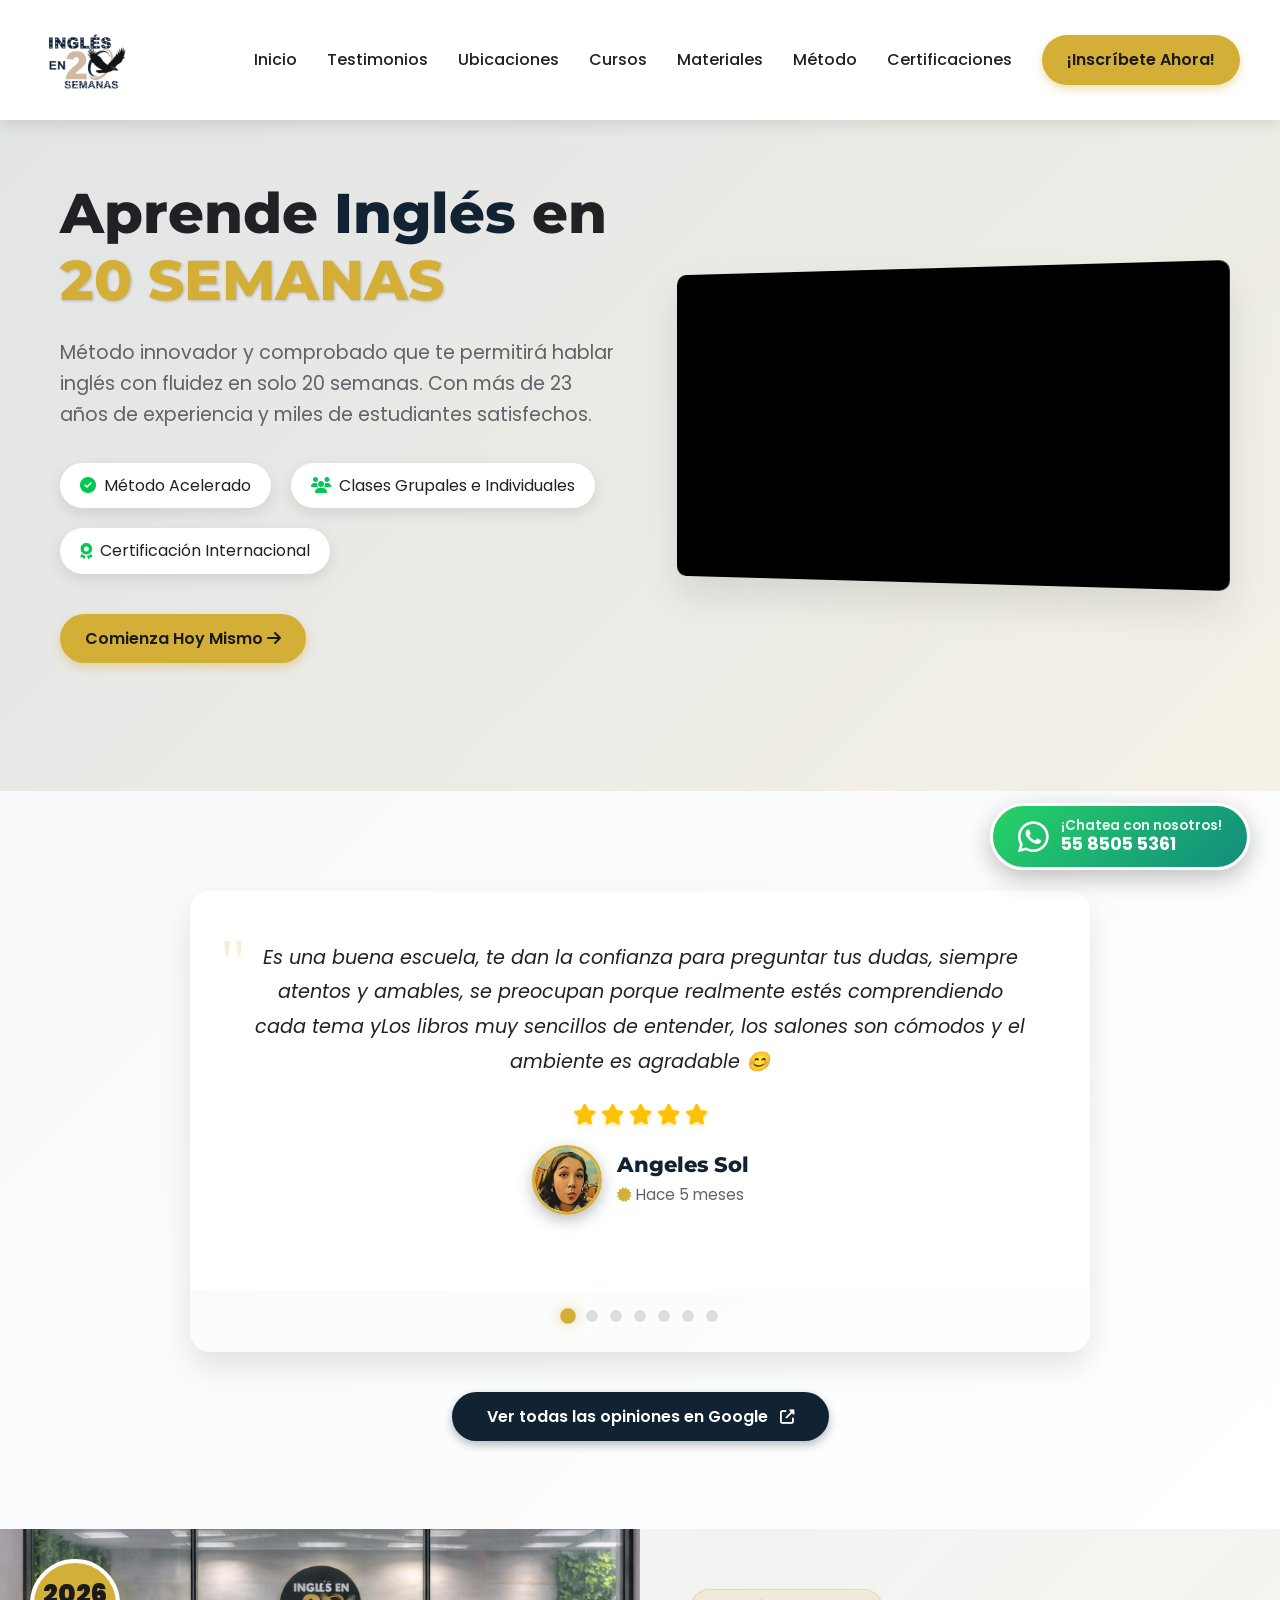
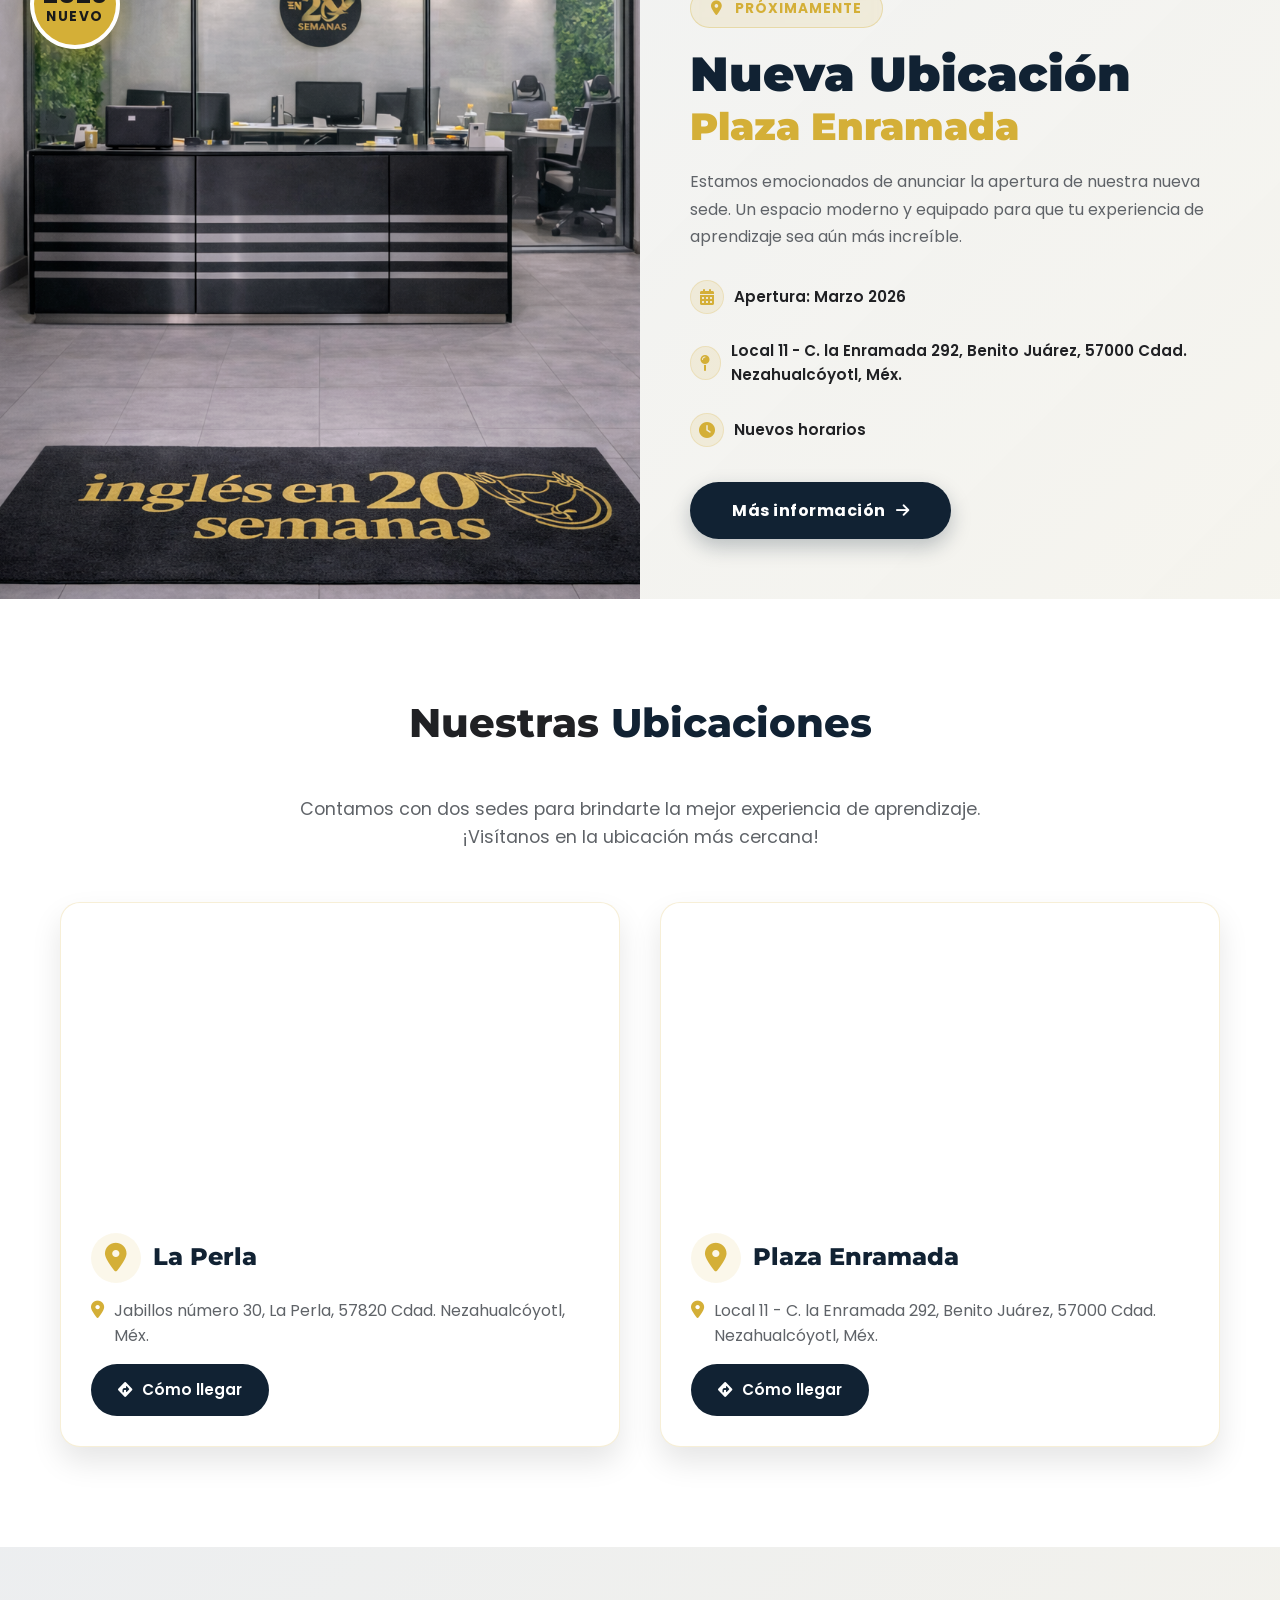
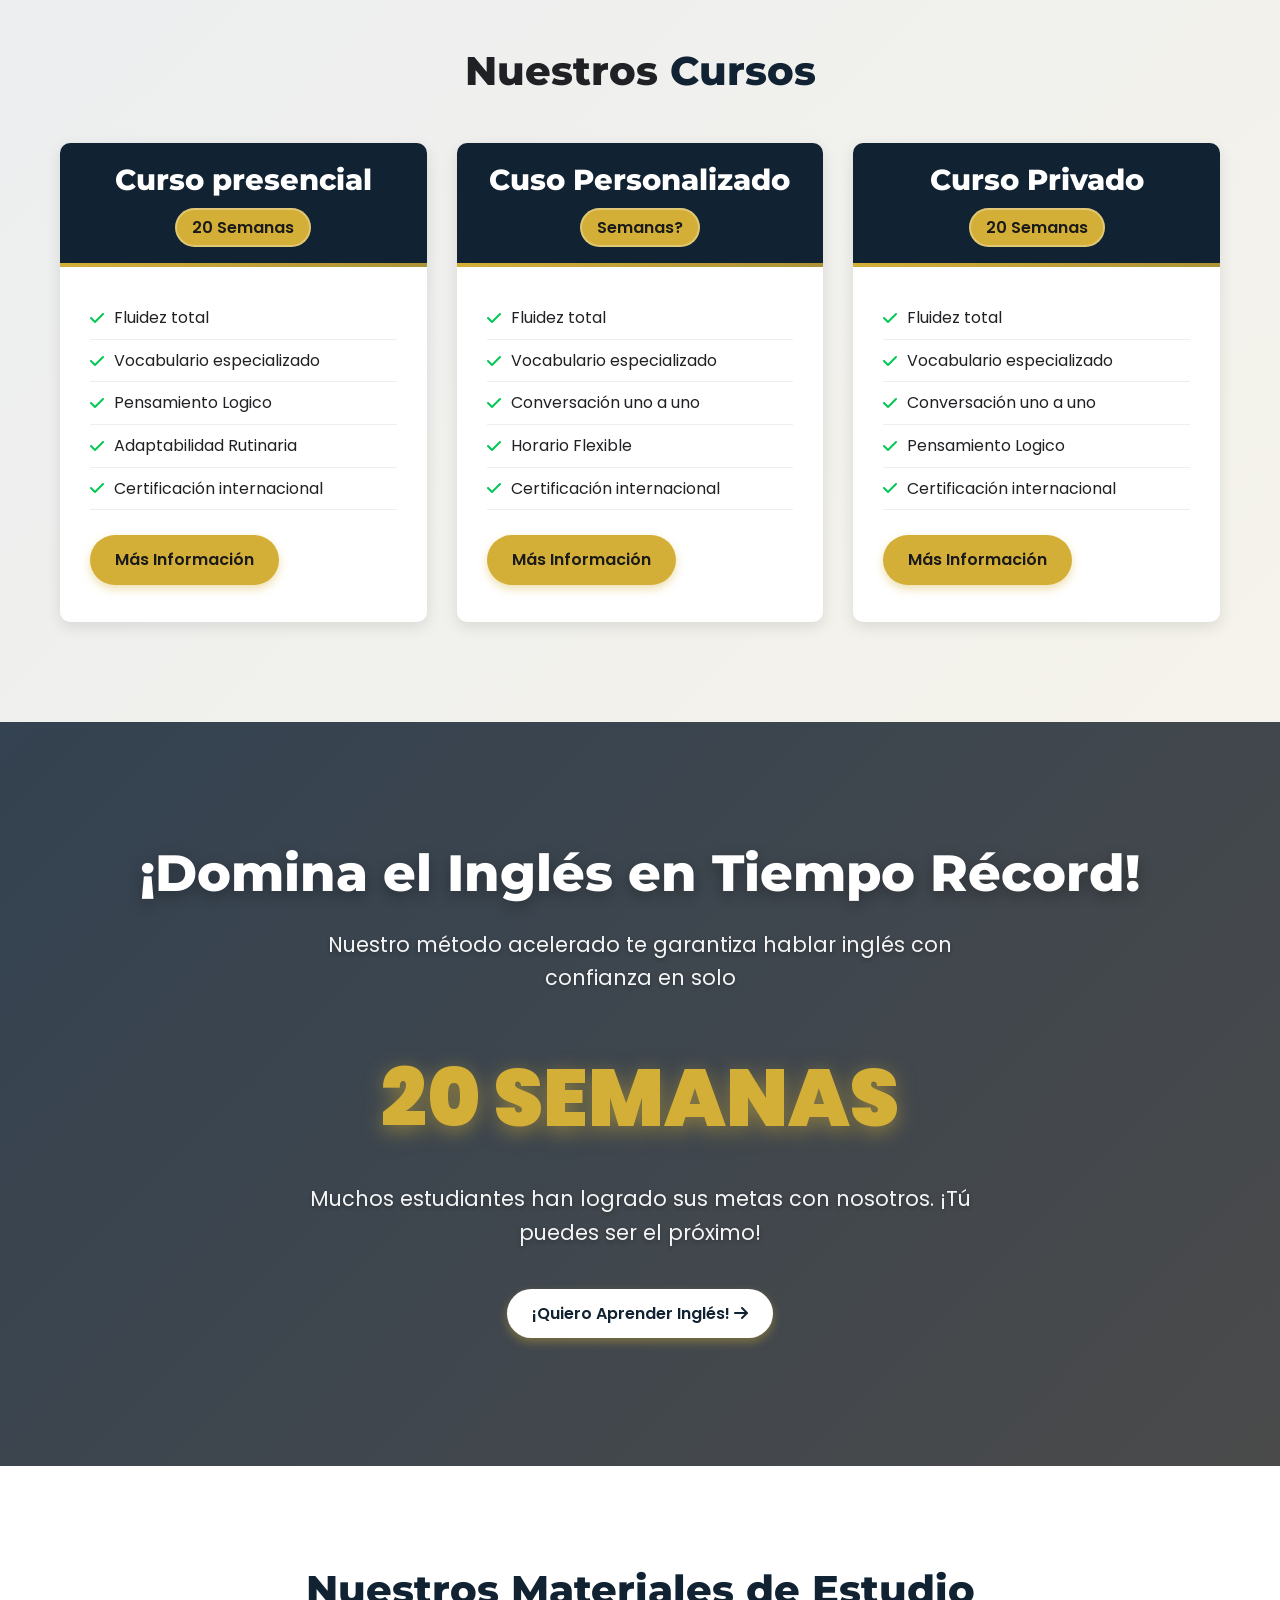
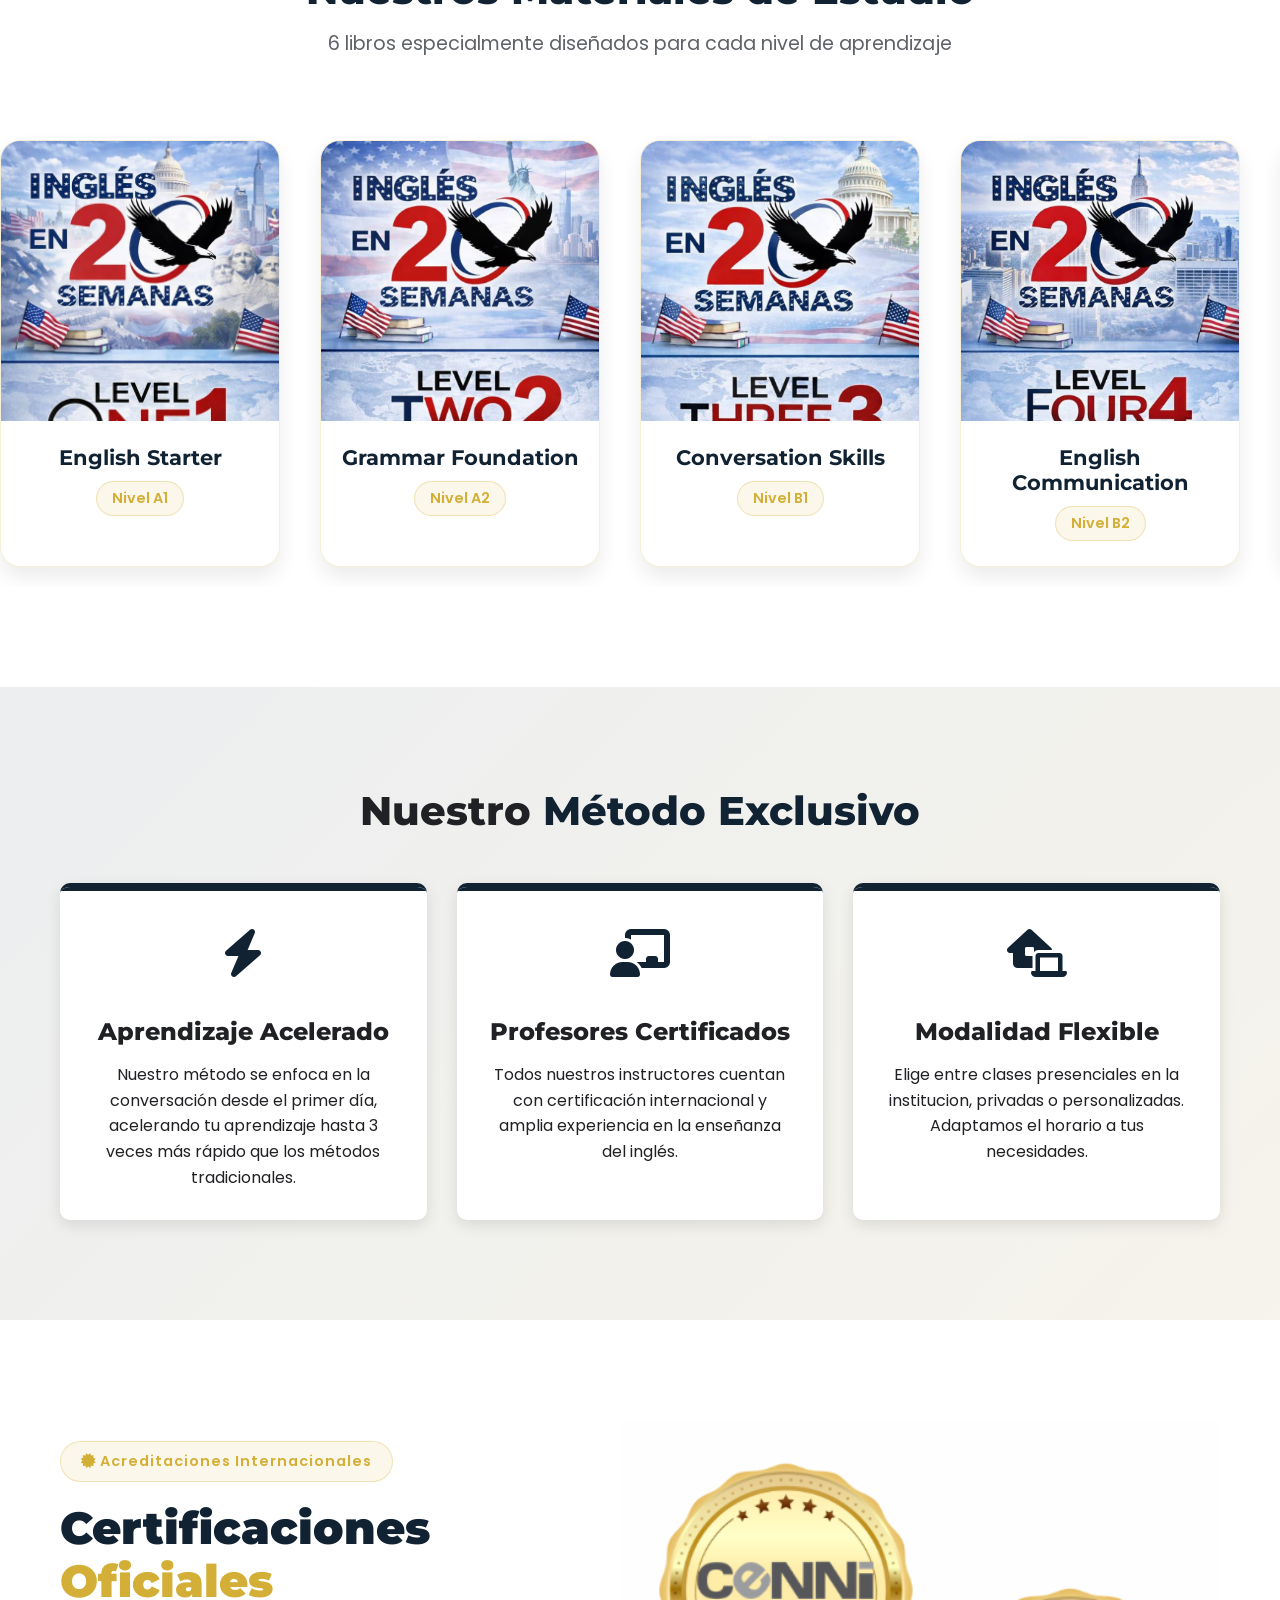
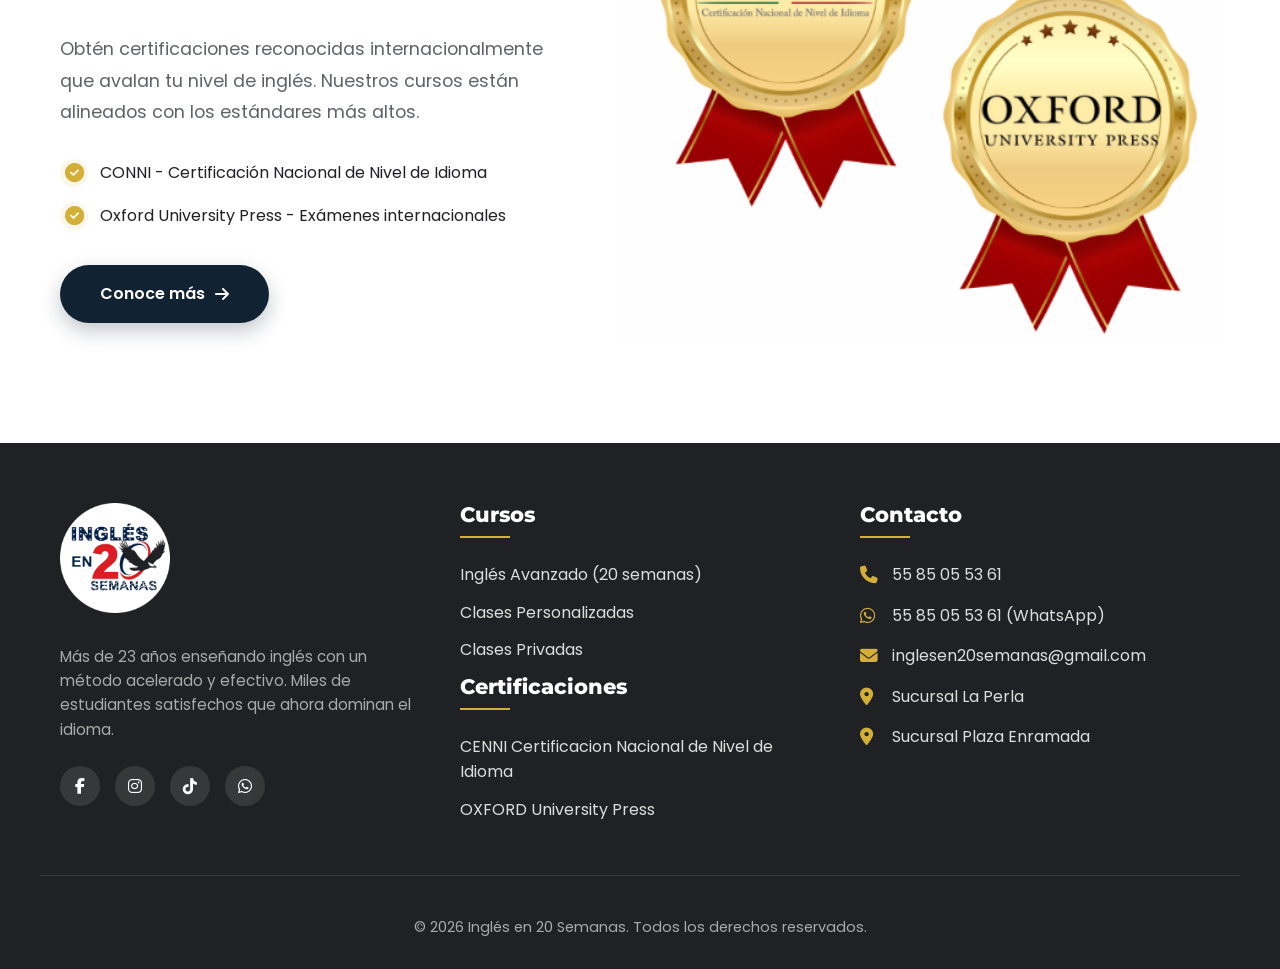
==== index.html @ 0355f25b "Rename index2.html to index.html" ====
<!DOCTYPE html>
<html lang="es">
<head>
    <meta charset="UTF-8">
    <meta name="viewport" content="width=device-width, initial-scale=1.0">
    <title>Inglés en Semanas - Aprende Inglés Rápido</title>
    
    <!-- CSS Externo -->
    <link rel="stylesheet" href="css/styles.css">
    
    <!-- Librerías Externas -->
    <link rel="stylesheet" href="https://cdnjs.cloudflare.com/ajax/libs/font-awesome/6.4.0/css/all.min.css">
    <link rel="preconnect" href="https://fonts.googleapis.com">
    <link rel="preconnect" href="https://fonts.gstatic.com" crossorigin>
    <link href="https://fonts.googleapis.com/css2?family=Poppins:wght@300;400;500;600;700&family=Montserrat:wght@800;900&display=swap" rel="stylesheet">
    <link rel="stylesheet" href="https://cdnjs.cloudflare.com/ajax/libs/animate.css/4.1.1/animate.min.css">
</head>
<body>
    <!-- HEADER -->
    <header>
        <div class="container header-container">
            <div class="logo-container">
                <img src="img/logoingles.png" alt="Inglés en Semanas" class="custom-logo">
            </div>
            
            <div class="desktop-nav">
                <nav class="nav-links">
                    <a href="#home">Inicio</a>
                    <a href="#testimonials">Testimonios</a>
                    <a href="#ubicaciones">Ubicaciones</a>
                    <a href="#courses">Cursos</a>
                    <a href="#books-carousel">Materiales</a>
                    <a href="#features">Método</a>
                    <a href="#certificaciones">Certificaciones</a>
                </nav>
                
                <div class="header-cta">
                    <a href="https://wa.me/525585055361?text=Hola%2C%20quiero%20inscribirme" 
                       class="cta-button" 
                       target="_blank" 
                       rel="noopener noreferrer">
                        ¡Inscríbete Ahora!
                    </a>
                </div>
            </div>
            
            <button class="mobile-menu-btn" id="mobileMenuBtn">
                <i class="fas fa-bars"></i>
            </button>
        </div>
        
        <div class="mobile-menu" id="mobileMenu">
            <nav class="mobile-nav-links">
                <a href="#home"><i class="fas fa-home"></i> Inicio</a>
                <a href="#testimonials"><i class="fas fa-star"></i> Testimonios</a>
                <a href="#ubicaciones"><i class="fas fa-map"></i> Ubicaciones</a>
                <a href="#courses"><i class="fas fa-book"></i> Cursos</a>
                <a href="#books-carousel"><i class="fas fa-book-open"></i> Materiales</a>
                <a href="#features"><i class="fas fa-bolt"></i> Método</a>
                <a href="#certificaciones"><i class="fas fa-certificate"></i> Certificaciones</a>
            </nav>
            <div class="mobile-header-cta">
                <a href="https://wa.me/525585055361?text=Hola%2C%20quiero%20inscribirme" 
                   class="cta-button" 
                   target="_blank" 
                   rel="noopener noreferrer">
                    ¡Inscríbete Ahora!
                </a>
            </div>
        </div>
        
        <div class="mobile-menu-overlay" id="mobileMenuOverlay"></div>
    </header>

    <!-- WHATSAPP FLOAT BUTTON -->
    <a href="https://wa.me/525585055361?text=Hola%20quiero%20mas%20informacion" 
       class="whatsapp-float" 
       target="_blank" 
       rel="noopener noreferrer">
        <div class="whatsapp-icon-container">
            <i class="fab fa-whatsapp whatsapp-icon"></i>
            <div class="whatsapp-text">
                <span>¡Chatea con nosotros!</span>
                <span>55 8505 5361</span>
            </div>
        </div>
        <div class="whatsapp-icon-only">
            <i class="fab fa-whatsapp"></i>
        </div>
    </a>

    <!-- HERO SECTION -->
    <section class="hero" id="home">
        <div class="container hero-container">
            <div class="hero-content">
                <h1 class="hero-title animate__animated animate__fadeInUp">
                    Aprende <span>Inglés</span> en 
                    <span class="weeks animate__animated animate__pulse animate__infinite">20 SEMANAS</span>
                </h1>
                <p class="hero-subtitle animate__animated animate__fadeInUp animate__delay-1s">
                    Método innovador y comprobado que te permitirá hablar inglés con fluidez en solo 20 semanas. 
                    Con más de 23 años de experiencia y miles de estudiantes satisfechos.
                </p>
                
                <div class="hero-badges animate__animated animate__fadeInUp animate__delay-2s">
                    <div class="badge">
                        <i class="fas fa-check-circle badge-icon"></i>
                        <span>Método Acelerado</span>
                    </div>
                    <div class="badge">
                        <i class="fas fa-users badge-icon"></i>
                        <span>Clases Grupales e Individuales</span>
                    </div>
                    <div class="badge">
                        <i class="fas fa-award badge-icon"></i>
                        <span>Certificación Internacional</span>
                    </div>
                </div>
                
                <a href="https://wa.me/525585055361?text=Hola%2C%20quiero%20inscribirme" 
                   class="cta-button animate__animated animate__fadeInUp animate__delay-3s" 
                   target="_blank" 
                   rel="noopener noreferrer">
                    Comienza Hoy Mismo <i class="fas fa-arrow-right"></i>
                </a>
            </div>
            
            <div class="hero-video animate__animated animate__fadeIn">
                <div class="video-container">
                    <video class="video-player" autoplay loop muted playsinline>
                        <source src="img/vidiodeyoutube.mp4" type="video/mp4">
                        Tu navegador no soporta videos HTML5.
                    </video>
                </div>
            </div>
        </div>
    </section>

    <!-- TESTIMONIALS SECTION -->
    <section class="testimonials" id="testimonials">
        <div class="container">
            <div class="testimonials-slider">
                <div class="testimonials-container" id="testimonialsContainer">
                    <!-- Testimonio 1 -->
                    <div class="testimonial-card">
                        <div class="testimonial-quote">"</div>
                        <p class="testimonial-text"> Es una buena escuela, te dan la confianza para preguntar tus dudas, siempre atentos y amables,
                            se preocupan porque realmente estés comprendiendo cada tema yLos libros muy sencillos de entender, los salones son cómodos 
                            y el ambiente es agradable 😊</p>
                        <div class="testimonial-stars">
                            <i class="fas fa-star"></i><i class="fas fa-star"></i><i class="fas fa-star"></i><i class="fas fa-star"></i><i class="fas fa-star"></i>
                        </div>
                        <div class="testimonial-author">
                            <div class="author-avatar">
                                <img src="img/comentario.png" alt="Angeles Sol" onerror="this.style.display='none'; this.parentElement.style.background='linear-gradient(135deg, var(--primary-color), #1e3a5a)'; this.parentElement.innerHTML='M';">
                            </div>
                            <div class="author-info">
                                <h4>Angeles Sol</h4>
                                <p><i class="fas fa-certificate"></i> Hace 5 meses</p>
                            </div>
                        </div>
                    </div>
                    
                    <!-- Testimonio 2 -->
                    <div class="testimonial-card">
                        <div class="testimonial-quote">"</div>
                        <p class="testimonial-text">El profesor Alex es comprometido con sus alumnos y he visto que si necesitan nivelarse les da el apoyo que necesitan.

Estamos contentos y satisfechos con el aprendizaje que mi hijo lleva ya que va por el octavo nivel. Y la meta es que pueda certificarse.</p>
                        <div class="testimonial-stars">
                            <i class="fas fa-star"></i><i class="fas fa-star"></i><i class="fas fa-star"></i><i class="fas fa-star"></i><i class="far fa-star"></i>
                        </div>
                        <div class="testimonial-author">
                            <div class="author-avatar">
                                <img src="img/comentario2.png" alt="Juan Pérez" onerror="this.style.display='none'; this.parentElement.style.background='linear-gradient(135deg, var(--primary-color), #1e3a5a)'; this.parentElement.innerHTML='J';">
                            </div>
                            <div class="author-info">
                                <h4>GI aR</h4>
                                <p><i class="fas fa-certificate"></i> Hace 5 meses</p>
                            </div>
                        </div>
                    </div>
                    
                    <!-- Testimonio 3 -->
                    <div class="testimonial-card">
                        <div class="testimonial-quote">"</div>
                        <p class="testimonial-text">
Tuve el gusto de estar con el profesor Alex y es totalmente recomendable tiene muy buena actitud, tiene el profesionalismo y conocimiento para enseñar de manera eficaz. En cada etapa resolvió mis dudas las veces que fuera necesario.
Si estás buscando aprender el idioma está institución sería la mejor opción.</p>
                        <div class="testimonial-stars">
                            <i class="fas fa-star"></i><i class="fas fa-star"></i><i class="fas fa-star"></i><i class="fas fa-star"></i><i class="fas fa-star"></i>
                        </div>
                        <div class="testimonial-author">
                            <div class="author-avatar">
                                <img src="img/comentario3.png" alt="Ana Rodríguez" onerror="this.style.display='none'; this.parentElement.style.background='linear-gradient(135deg, var(--primary-color), #1e3a5a)'; this.parentElement.innerHTML='A';">
                            </div>
                            <div class="author-info">
                                <h4>fany H.</h4>
                                <p><i class="fas fa-certificate"></i> Hace 10 meses</p>
                            </div>
                        </div>
                    </div>
                    
                    <!-- Testimonio 4 -->
                    <div class="testimonial-card">
                        <div class="testimonial-quote">"</div>
                        <p class="testimonial-text">Los cursos sabatinos son bastante buenos, te ayudan mucho a practicar, por la organización del programa se verifica que realmente entiendas bien los temas.</p>
                        <div class="testimonial-stars">
                            <i class="fas fa-star"></i><i class="fas fa-star"></i><i class="fas fa-star"></i><i class="fas fa-star"></i><i class="fas fa-star"></i>
                        </div>
                        <div class="testimonial-author">
                            <div class="author-avatar">
                                <img src="img/comentario4.png" alt="Carlos Mendoza" onerror="this.style.display='none'; this.parentElement.style.background='linear-gradient(135deg, var(--primary-color), #1e3a5a)'; this.parentElement.innerHTML='C';">
                            </div>
                            <div class="author-info">
                                <h4>karumy Velazquez Noriega</h4>
                                <p><i class="fas fa-certificate"></i> Hace 5 meses</p>
                            </div>
                        </div>
                    </div>
                    
                    <!-- Testimonio 5 -->
                    <div class="testimonial-card">
                        <div class="testimonial-quote">"</div>
                        <p class="testimonial-text">Es una excelente escuela he aprendido mucho en tan poco tiempo, los maestros te enseñan de la mejor manera y de verdad que si aprendes mucho. La recomiendo</p>
                        <div class="testimonial-stars">
                            <i class="fas fa-star"></i><i class="fas fa-star"></i><i class="fas fa-star"></i><i class="fas fa-star"></i><i class="fas fa-star"></i>
                        </div>
                        <div class="testimonial-author">
                            <div class="author-avatar">
                                <img src="img/comentario5.png" alt="Laura Fernández" onerror="this.style.display='none'; this.parentElement.style.background='linear-gradient(135deg, var(--primary-color), #1e3a5a)'; this.parentElement.innerHTML='L';">
                            </div>
                            <div class="author-info">
                                <h4>Abigail Bnz</h4>
                                <p><i class="fas fa-certificate"></i> Hace 10 meses</p>
                            </div>
                        </div>
                    </div>
                    
                    <!-- Testimonio 6 -->
                    <div class="testimonial-card">
                        <div class="testimonial-quote">"</div>
                        <p class="testimonial-text">Los cursos ofrecidos aquí son ideales para estudiantes de todos los niveles, desde principiantes hasta avanzados. Además, el ambiente acogedor y el enfoque personalizado garantizan una experiencia de aprendizaje efectiva y gratificante para todos los estudiantes. ¡Recomiendo encarecidamente este lugar a cualquiera que busque mejorar su dominio del idioma inglés!"</p>
                        <div class="testimonial-stars">
                            <i class="fas fa-star"></i><i class="fas fa-star"></i><i class="fas fa-star"></i><i class="fas fa-star"></i><i class="far fa-star"></i>
                        </div>
                        <div class="testimonial-author">
                            <div class="author-avatar">
                                <img src="img/comentario6.png" alt="Roberto Sánchez" onerror="this.style.display='none'; this.parentElement.style.background='linear-gradient(135deg, var(--primary-color), #1e3a5a)'; this.parentElement.innerHTML='R';">
                            </div>
                            <div class="author-info">
                                <h4>Suemy Torres</h4>
                                <p><i class="fas fa-certificate"></i> Hace 1 año</p>
                            </div>
                        </div>
                    </div>
                    
                    <!-- Testimonio 7 -->
                    <div class="testimonial-card">
                        <div class="testimonial-quote">"</div>
                        <p class="testimonial-text">Muy completo y buenas clases. Tienen una dinámica de aprendizaje que se adapta a todas las edades y los grupos pequeños permiten que se aprenda muy bien.
Los profesores aclaran todas las dudas y están bien capacitados. Se aprende mucho del idioma y me ha servido en la escuela muchísimo.</p>
                        <div class="testimonial-stars">
                            <i class="fas fa-star"></i><i class="fas fa-star"></i><i class="fas fa-star"></i><i class="fas fa-star"></i><i class="fas fa-star"></i>
                        </div>
                        <div class="testimonial-author">
                            <div class="author-avatar">
                                <img src="img/comentario7.png" alt="Patricia Torres" onerror="this.style.display='none'; this.parentElement.style.background='linear-gradient(135deg, var(--primary-color), #1e3a5a)'; this.parentElement.innerHTML='P';">
                            </div>
                            <div class="author-info">
                                <h4>Michelle Joselyn</h4>
                                <p><i class="fas fa-certificate"></i> Hace 6 años</p>
                            </div>
                        </div>
                    </div>
                </div>
                
                <div class="testimonial-dots" id="testimonialDots"></div>
            </div>

            <!-- BOTÓN DE OPINIONES GOOGLE -->
            <div class="google-reviews-btn">
                <a href="https://www.google.com/search?sca_esv=5e11387e8a170f54&hl=es-419&biw=1494&bih=715&sxsrf=ANbL-n4tuZuhQ3X5l-YkZBOV5ICoeOQD5g:1772825092846&si=AL3DRZFIhG6pAqfNLal55wUTwygCG0fClF3UxiOmgw9Hq7nbWRZfCcPhXNfUxZJsWuX9P39CoGEXrm1vsEW3SydzbTdKsszYnCigAaS-Ye_FrhVSutx9U-y8sn7QWRsfKoQ8c_tv_-7YqnWvTmCGPGlrWBC3I7uiSw%3D%3D&q=ingl%C3%A9s+en+20+semanas+Opiniones&sa=X&ved=2ahUKEwivxqGPgIyTAxXgLkQIHdcCE8QQ0bkNegQILhAF" 
                   target="_blank" 
                   rel="noopener noreferrer"
                   class="primary-button">
                    Ver todas las opiniones en Google <i class="fas fa-external-link-alt"></i>
                </a>
            </div>
        </div>
    </section>

    <!-- NUEVA UBICACIÓN SECTION -->
    <section class="new-location" id="new-location">
        <div class="location-grid">
            <div class="location-image-wrapper">
                <img src="img/sedenueva.png" 
                     alt="Nueva ubicación Santa Fe">
                <div class="location-badge">
                    <span>2026</span>
                    <span>NUEVO</span>
                </div>
            </div>
            <div class="location-content">
                <div class="location-tag">
                    <i class="fas fa-map-marker-alt"></i> PRÓXIMAMENTE
                </div>
                <h2 class="location-title">
                    Nueva Ubicación
                    <span>Plaza Enramada</span>
                </h2>
                <p class="location-description">
                    Estamos emocionados de anunciar la apertura de nuestra nueva sede. 
                    Un espacio moderno y equipado para que tu experiencia 
                    de aprendizaje sea aún más increíble.
                </p>
                <div class="location-features">
                    <div class="location-feature">
                        <i class="fas fa-calendar-alt"></i>
                        <span>Apertura: Marzo 2026</span>
                    </div>
                    <div class="location-feature">
                        <i class="fas fa-map-pin"></i>
                        <span>Local 11 - C. la Enramada 292, Benito Juárez, 57000 Cdad. Nezahualcóyotl, Méx.
                        </span>
                    </div>
                    <div class="location-feature">
                        <i class="fas fa-clock"></i>
                        <span>Nuevos horarios</span>
                    </div>
                </div>
                <a href="https://wa.me/525585055361?text=Hola%2C%20quiero%20saber%20sobre%20la%20nueva%20ubicacion" 
                   class="location-button" 
                   target="_blank" 
                   rel="noopener noreferrer">
                    Más información <i class="fas fa-arrow-right"></i>
                </a>
            </div>
        </div>
    </section>

    <!-- UBICACIONES SECTION -->
    <section class="ubicaciones" id="ubicaciones">
        <div class="container">
            <h2 class="section-title">Nuestras <span>Ubicaciones</span></h2>
            <p style="text-align: center; max-width: 700px; margin: 0 auto 30px; color: var(--gray-color); font-size: 1.1rem;">
                Contamos con dos sedes para brindarte la mejor experiencia de aprendizaje. 
                ¡Visítanos en la ubicación más cercana!
            </p>
            
            <div class="ubicaciones-grid">
                <!-- Sede 1 - La Perla -->
                <div class="ubicacion-card">
                    <div class="ubicacion-mapa">
                        <iframe 
                            src="https://www.google.com/maps/embed?pb=!1m18!1m12!1m3!1d3763.5892781122284!2d-99.00476252478677!3d19.38692898188268!2m3!1f0!2f0!3f0!3m2!1i1024!2i768!4f13.1!3m3!1m2!1s0x85d1e37fdadf70ab%3A0xe791be5948b1d795!2singl%C3%A9s%20en%2020%20semanas!5e0!3m2!1ses-419!2smx!4v1770925956791!5m2!1ses-419!2smx"
                            width="100%" 
                            height="100%" 
                            style="border:0;" 
                            allowfullscreen="" 
                            loading="lazy" 
                            referrerpolicy="no-referrer-when-downgrade">
                        </iframe>
                    </div>
                    <div class="ubicacion-info">
                        <div class="ubicacion-titulo">
                            <i class="fas fa-map-marker-alt"></i>
                            <h3> La Perla </h3>
                        </div>
                        <div class="ubicacion-direccion">
                            <i class="fas fa-location-dot"></i>
                            <span>Jabillos número 30, La Perla, 57820 Cdad. Nezahualcóyotl, Méx.
                        </div>
                        <a href="https://maps.app.goo.gl/FsgZy2PB4HWEHzCH7" 
                           class="ubicacion-boton" 
                           target="_blank" 
                           rel="noopener noreferrer">
                            <i class="fas fa-directions"></i> Cómo llegar
                        </a>
                    </div>
                </div>
                
                <!-- Sede 2 - Plaza Enramada -->
                <div class="ubicacion-card">
                    <div class="ubicacion-mapa">
                        <iframe 
                           src="https://www.google.com/maps/embed?pb=!1m18!1m12!1m3!1d3763.0158451802736!2d-99.00995872519071!3d19.411721341348066!2m3!1f0!2f0!3f0!3m2!1i1024!2i768!4f13.1!3m3!1m2!1s0x85d1e3204381ac09%3A0x5509c9e395272fa7!2sPlaza%20Enramada!5e0!3m2!1ses-419!2smx!4v1770926126556!5m2!1ses-419!2smx"
                            width="100%" 
                            height="100%" 
                            style="border:0;" 
                            allowfullscreen="" 
                            loading="lazy" 
                            referrerpolicy="no-referrer-when-downgrade">
                        </iframe>
                    </div>
                    <div class="ubicacion-info">
                        <div class="ubicacion-titulo">
                            <i class="fas fa-map-marker-alt"></i>
                            <h3>Plaza Enramada</h3>
                        </div>
                        <div class="ubicacion-direccion">
                            <i class="fas fa-location-dot"></i>
                            <span>Local 11 - C. la Enramada 292, Benito Juárez, 57000 Cdad. Nezahualcóyotl, Méx.
                        </div>
                        <a href="https://maps.app.goo.gl/ZZTzZ4E6VU8Qz36F9" 
                           class="ubicacion-boton" 
                           target="_blank" 
                           rel="noopener noreferrer">
                            <i class="fas fa-directions"></i> Cómo llegar
                        </a>
                    </div>
                </div>
            </div>
        </div>
    </section>

    <!-- COURSES SECTION -->
    <section class="courses" id="courses">
        <div class="container">
            <h2 class="section-title">Nuestros <span>Cursos</span></h2>
            <div class="courses-grid">
                <!-- Curso Básico -->
                <div class="course-card" data-animation="animate">
                    <div class="course-header">
                        <h3 class="course-title">Curso presencial</h3>
                        <div class="course-weeks">20 Semanas</div>
                    </div>
                    <div class="course-content">
                        <ul class="course-features">
                            <li><i class="fas fa-check"></i> Fluidez total</li>
                            <li><i class="fas fa-check"></i> Vocabulario especializado</li>
                            <li><i class="fas fa-check"></i> Pensamiento Logico</li>
                            <li><i class="fas fa-check"></i> Adaptabilidad Rutinaria</li>
                            <li><i class="fas fa-check"></i> Certificación internacional</li>
                        </ul>
                        <a href="https://wa.me/525585055361?text=Hola%2C%20quiero%20saber%20mas%20sobre%20el%20curso%20presencial" 
                           class="cta-button" 
                           target="_blank" 
                           rel="noopener noreferrer">Más Información</a>
                    </div>
                </div>
                <!-- Curso Intermedio -->
                <div class="course-card" data-animation="animate" data-animation-delay="0.1s">
                    <div class="course-header">
                        <h3 class="course-title">Cuso Personalizado</h3>
                        <div class="course-weeks">Semanas?</div>
                    </div>
                    <div class="course-content">
                        <ul class="course-features">
                            <li><i class="fas fa-check"></i> Fluidez total</li>
                            <li><i class="fas fa-check"></i> Vocabulario especializado </li>
                            <li><i class="fas fa-check"></i> Conversación uno a uno</li>
                            <li><i class="fas fa-check"></i> Horario Flexible</li>
                            <li><i class="fas fa-check"></i> Certificación internacional</li>
                        </ul>
                        <a href="https://wa.me/525585055361?text=Hola%2C%20quiero%20saber%20mas%20del%20curso%20persoalizado" 
                           class="cta-button" 
                           target="_blank" 
                           rel="noopener noreferrer">Más Información</a>
                    </div>
                </div>
                <!-- Curso Avanzado -->
                <div class="course-card" data-animation="animate" data-animation-delay="0.2s">
                    <div class="course-header">
                        <h3 class="course-title">Curso Privado</h3>
                        <div class="course-weeks">20 Semanas</div>
                    </div>
                    <div class="course-content">
                        <ul class="course-features">
                            <li><i class="fas fa-check"></i> Fluidez total</li>
                            <li><i class="fas fa-check"></i> Vocabulario especializado</li>
                            <li><i class="fas fa-check"></i> Conversación uno a uno</li>
                            <li><i class="fas fa-check"></i> Pensamiento Logico</li>
                            <li><i class="fas fa-check"></i> Certificación internacional</li>
                        </ul>
                        <a href="https://wa.me/525585055361?text=Hola%2C%20quiero%20saber%20mas%20sobre%20el%20curso%20privado" 
                           class="cta-button" 
                           target="_blank" 
                           rel="noopener noreferrer">Más Información</a>
                    </div>
                </div>
            </div>
        </div>
    </section>

    <!-- CTA SECTION -->
    <section class="cta-section">
        <div class="container">
            <h2 class="cta-title animate__animated animate__pulse">¡Domina el Inglés en Tiempo Récord!</h2>
            <p class="cta-subtitle">Nuestro método acelerado te garantiza hablar inglés con confianza en solo</p>
            <div class="highlight-number animate__animated animate__heartBeat">20 SEMANAS</div>
            <p class="cta-subtitle">Muchos estudiantes han logrado sus metas con nosotros. ¡Tú puedes ser el próximo!</p>
            <a href="https://wa.me/525585055361?text=Hola%2C%20quiero%20inscribirme" 
               class="cta-button" 
               style="background-color: white; color: var(--primary-color);">
                ¡Quiero Aprender Inglés! <i class="fas fa-arrow-right"></i>
            </a>
        </div>
    </section>

    <!-- CARRUSEL DE LIBROS -->
    <section class="books-carousel" id="books-carousel">
        <div class="carousel-header">
            <h2>Nuestros Materiales de Estudio</h2>
            <p>6 libros especialmente diseñados para cada nivel de aprendizaje</p>
        </div>
        <div class="carousel-container">
            <div class="carousel-track">
                <!-- Libro 1 -->
                <div class="book-card" onclick="openBookModal(1)">
                    <div class="book-image">
                        <img src="img/libro1.png" alt="English Starter" onerror="this.src='https://via.placeholder.com/280x280?text=Libro+1'">
                    </div>
                    <div class="book-info">
                        <h3 class="book-title">English Starter</h3>
                        <span class="book-level">Nivel A1</span>
                    </div>
                </div>
                <!-- Libro 2 -->
                <div class="book-card" onclick="openBookModal(2)">
                    <div class="book-image">
                        <img src="img/libro2.png" alt="Grammar Foundation" onerror="this.src='https://via.placeholder.com/280x280?text=Libro+2'">
                    </div>
                    <div class="book-info">
                        <h3 class="book-title">Grammar Foundation</h3>
                        <span class="book-level">Nivel A2</span>
                    </div>
                </div>
                <!-- Libro 3 -->
                <div class="book-card" onclick="openBookModal(3)">
                    <div class="book-image">
                        <img src="img/libro3.png" alt="Conversation Skills" onerror="this.src='https://via.placeholder.com/280x280?text=Libro+3'">
                    </div>
                    <div class="book-info">
                        <h3 class="book-title">Conversation Skills</h3>
                        <span class="book-level">Nivel B1</span>
                    </div>
                </div>
                <!-- Libro 4 -->
                <div class="book-card" onclick="openBookModal(4)">
                    <div class="book-image">
                        <img src="img/libro4.png" alt="Business English" onerror="this.src='https://via.placeholder.com/280x280?text=Libro+4'">
                    </div>
                    <div class="book-info">
                        <h3 class="book-title">English Communication</h3>
                        <span class="book-level">Nivel B2</span>
                    </div>
                </div>
                <!-- Libro 5 -->
                <div class="book-card" onclick="openBookModal(5)">
                    <div class="book-image">
                        <img src="img/libro5.png" alt="Advanced Grammar" onerror="this.src='https://via.placeholder.com/280x280?text=Libro+5'">
                    </div>
                    <div class="book-info">
                        <h3 class="book-title">Advanced Grammar</h3>
                        <span class="book-level">Nivel C1</span>
                    </div>
                </div>
                <!-- Libro 6 -->
                <div class="book-card" onclick="openBookModal(6)">
                    <div class="book-image">
                        <img src="img/libro6.png" alt="TOEFL Preparation" onerror="this.src='https://via.placeholder.com/280x280?text=Libro+6'">
                    </div>
                    <div class="book-info">
                        <h3 class="book-title">Final Preparation</h3>
                        <span class="book-level">Nivel C2</span>
                    </div>
                </div>
                <!-- Libro 1 (duplicado para bucle infinito) -->
                <div class="book-card" onclick="openBookModal(1)">
                    <div class="book-image">
                        <img src="img/libro1.png" alt="English Starter" onerror="this.src='https://via.placeholder.com/280x280?text=Libro+1'">
                    </div>
                    <div class="book-info">
                        <h3 class="book-title">English Starter</h3>
                        <span class="book-level">Nivel A1</span>
                    </div>
                </div>
                <!-- Libro 2 (duplicado para bucle infinito) -->
                <div class="book-card" onclick="openBookModal(2)">
                    <div class="book-image">
                        <img src="img/libro2.png" alt="Grammar Foundation" onerror="this.src='https://via.placeholder.com/280x280?text=Libro+2'">
                    </div>
                    <div class="book-info">
                        <h3 class="book-title">Grammar Foundation</h3>
                        <span class="book-level">Nivel A2</span>
                    </div>
                </div>
                <!-- Libro 3 (duplicado para bucle infinito) -->
                <div class="book-card" onclick="openBookModal(3)">
                    <div class="book-image">
                        <img src="img/libro3.png" alt="Conversation Skills" onerror="this.src='https://via.placeholder.com/280x280?text=Libro+3'">
                    </div>
                    <div class="book-info">
                        <h3 class="book-title">Conversation Skills</h3>
                        <span class="book-level">Nivel B1</span>
                    </div>
                </div>
                <!-- Libro 4 (duplicado para bucle infinito) -->
                <div class="book-card" onclick="openBookModal(4)">
                    <div class="book-image">
                        <img src="img/libro4.png" alt="Business English" onerror="this.src='https://via.placeholder.com/280x280?text=Libro+4'">
                    </div>
                    <div class="book-info">
                        <h3 class="book-title">English Communication</h3>
                        <span class="book-level">Nivel B2</span>
                    </div>
                </div>
                <!-- Libro 5 (duplicado para bucle infinito) -->
                <div class="book-card" onclick="openBookModal(5)">
                    <div class="book-image">
                        <img src="img/libro5.png" alt="Advanced Grammar" onerror="this.src='https://via.placeholder.com/280x280?text=Libro+5'">
                    </div>
                    <div class="book-info">
                        <h3 class="book-title">Advanced Grammar</h3>
                        <span class="book-level">Nivel C1</span>
                    </div>
                </div>
                <!-- Libro 6 (duplicado para bucle infinito) -->
                <div class="book-card" onclick="openBookModal(6)">
                    <div class="book-image">
                        <img src="img/libro6.png" alt="TOEFL Preparation" onerror="this.src='https://via.placeholder.com/280x280?text=Libro+6'">
                    </div>
                    <div class="book-info">
                        <h3 class="book-title">Final Preparation</h3>
                        <span class="book-level">Nivel C2</span>
                    </div>
                </div>
            </div>
        </div>
    </section>

    <!-- FEATURES SECTION -->
    <section class="features" id="features">
        <div class="container">
            <h2 class="section-title">Nuestro <span>Método Exclusivo</span></h2>
            <div class="features-grid">
                <div class="feature-card" data-animation="animate" onclick="openModal('mision')">
                    <div class="feature-icon"><i class="fas fa-bolt"></i></div>
                    <h3 class="feature-title">Aprendizaje Acelerado</h3>
                    <p>Nuestro método se enfoca en la conversación desde el primer día, acelerando tu aprendizaje hasta 3 veces más rápido que los métodos tradicionales.</p>
                </div>
                <div class="feature-card" data-animation="animate" data-animation-delay="0.1s" onclick="openModal('profesor')">
                    <div class="feature-icon"><i class="fas fa-chalkboard-teacher"></i></div>
                    <h3 class="feature-title">Profesores Certificados</h3>
                    <p>Todos nuestros instructores cuentan con certificación internacional y amplia experiencia en la enseñanza del inglés.</p>
                </div>
                <div class="feature-card" data-animation="animate" data-animation-delay="0.2s" onclick="openModal('instituciones')">
                    <div class="feature-icon"><i class="fas fa-laptop-house"></i></div>
                    <h3 class="feature-title">Modalidad Flexible</h3>
                    <p>Elige entre clases presenciales en la institucion, privadas o personalizadas. Adaptamos el horario a tus necesidades.</p>
                </div>
            </div>
        </div>
    </section>

    <!-- MODAL SECTION -->
    <div class="modal-overlay" id="modalOverlay" onclick="closeModal(event)">
        <div class="modal-container" id="modalContainer">
            <div class="modal-header">
                <h2 id="modalTitle">Título</h2>
                <div class="modal-close" onclick="closeModal(event)">×</div>
            </div>
            <div class="modal-content" id="modalContent">
                <!-- El contenido se carga dinámicamente con JavaScript -->
            </div>
        </div>
    </div>

    <!-- CERTIFICACIONES SECTION -->
    <section class="certificaciones" id="certificaciones">
        <div class="container">
            <div class="certificaciones-container">
                <div class="certificaciones-content">
                    <div class="certificaciones-badge">
                        <i class="fas fa-certificate"></i> Acreditaciones Internacionales
                    </div>
                    <h2 class="certificaciones-title">
                        Certificaciones <span>Oficiales</span>
                    </h2>
                    <p class="certificaciones-description">
                        Obtén certificaciones reconocidas internacionalmente que avalan tu nivel de inglés. 
                        Nuestros cursos están alineados con los estándares más altos.
                    </p>
                    <ul class="certificaciones-list">
                        <li><i class="fas fa-check-circle"></i> CONNI - Certificación Nacional de Nivel de Idioma</li>
                        <li><i class="fas fa-check-circle"></i> Oxford University Press - Exámenes internacionales</li>
                    </ul>
                    <a href="https://wa.me/525585055361?text=Hola%2C%20quiero%20saber%20mas%20de%20sus%20certificaciones" 
                       class="certificaciones-button" 
                       target="_blank" 
                       rel="noopener noreferrer">
                        Conoce más <i class="fas fa-arrow-right"></i>
                    </a>
                </div>
                <div class="certificaciones-image">
                    <img src="img/certi.png" alt="Certificaciones CONNI y Oxford">
                </div>
            </div>
        </div>
    </section>

    <!-- FOOTER -->
    <footer>
        <div class="footer-container">
            <div class="footer-logo-section">
                <div class="footer-logo">
                    <img src="img/logocirc.png" alt="Inglés en Semanas">
                </div>
                <p class="footer-description">Más de 23 años enseñando inglés con un método acelerado y efectivo. Miles de estudiantes satisfechos que ahora dominan el idioma.</p>
                <div class="social-links">
                    <a href="https://www.facebook.com/ingles20sem/" class="social-link" target="_blank" rel="noopener noreferrer"><i class="fab fa-facebook-f"></i></a>
                    <a href="https://www.instagram.com/inglesen20semanas?" class="social-link" target="_blank" rel="noopener noreferrer"><i class="fab fa-instagram"></i></a>
                    <a href="https://www.tiktok.com/@ingles_en_20_semanas" class="social-link" target="_blank" rel="noopener noreferrer"><i class="fab fa-tiktok"></i></a>
                    <a href="https://wa.me/525585055361?text=Hola%2C%20estoy%20interesad%20me%20pueden%20dar%20mas%20informacion%20para%20inscribirme" class="social-link" target="_blank" rel="noopener noreferrer"><i class="fab fa-whatsapp"></i></a>
                </div>
            </div>
            
            <div class="footer-cursos">
                <h3 class="footer-heading">Cursos</h3>
                <ul class="footer-links">
                    <li><a href="https://wa.me/525585055361?text=Hola%2C%20quiero%20saber%20mas%20sobre%20el%20curso%20presencial" target="_blank" rel="noopener noreferrer">Inglés Avanzado (20 semanas)</a></li>
                    <li><a href="https://wa.me/525585055361?text=Hola%2C%20quiero%20saber%20mas%20del%20curso%20persoalizado" target="_blank" rel="noopener noreferrer">Clases Personalizadas</a></li>
                    <li><a href="https://wa.me/525585055361?text=Hola%2C%20quiero%20saber%20mas%20sobre%20el%20curso%20privado" target="_blank" rel="noopener noreferrer">Clases Privadas</a></li>
                </ul>

                <h3 class="footer-heading">Certificaciones</h3>
                <ul class="footer-links">
                    <li><a href="https://wa.me/525585055361?text=Hola%2C%20quiero%20saber%20mas%20sobre%20las%20certificaciones" target="_blank" rel="noopener noreferrer">CENNI Certificacion Nacional de Nivel de Idioma</a></li>
                    <li><a href="https://wa.me/525585055361?text=Hola%2C%20quiero%20saber%20mas%20sobre%20las%20certificaciones" target="_blank" rel="noopener noreferrer">OXFORD University Press</a></li>
                </ul>      
            </div>
            
            <div class="footer-contacto">
                <h3 class="footer-heading">Contacto</h3>
                <div class="footer-contact-item">
                    <i class="fas fa-phone"></i>
                    <a href="tel:5585055361">55 85 05 53 61</a>
                </div>
                <div class="footer-contact-item">
                    <i class="fab fa-whatsapp"></i>
                    <a href="https://wa.me/525585055361?text=Hola%2C%20quiero%20inscribirme" target="_blank" rel="noopener noreferrer">55 85 05 53 61 (WhatsApp)</a>
                </div>
                <div class="footer-contact-item">
                    <i class="fas fa-envelope"></i>
                    <a href="mailto:inglesen20semanas@gmail.com?subject=Información&body=Hola%2C%20quiero%20saber%20mas">inglesen20semanas@gmail.com</a>
                </div>
                <div class="footer-contact-item">
                    <i class="fas fa-map-marker-alt"></i>
                    <a href="https://maps.app.goo.gl/FsgZy2PB4HWEHzCH7" target="_blank" rel="noopener noreferrer">Sucursal La Perla</a>
                </div>
                <div class="footer-contact-item">
                    <i class="fas fa-map-marker-alt"></i>
                    <a href="https://maps.app.goo.gl/ZZTzZ4E6VU8Qz36F9" target="_blank" rel="noopener noreferrer">Sucursal Plaza Enramada</a>
                </div>          
            </div>
        </div>
        <div class="copyright">
            <p>&copy; 2026 Inglés en 20 Semanas. Todos los derechos reservados.</p>
        </div>
    </footer>

    <!-- JavaScript Externo -->
    <script src="js/main.js"></script>
</body>
</html>
---- css/styles.css ----
:root {
    --primary-color: #112233;
    --secondary-color: #D4AF37;
    --accent-color: #00c853;
    --dark-color: #202124;
    --light-color: #f8f9fa;
    --gray-color: #5f6368;
    --shadow: 0 5px 15px rgba(0, 0, 0, 0.1);
    --transition: all 0.3s ease;
    --whatsapp-color: #25D366;
    --whatsapp-dark: #128C7E;
    --star-color: #FFC107;
}

* {
    margin: 0;
    padding: 0;
    box-sizing: border-box;
}

html {
    scroll-behavior: smooth;
}

body {
    font-family: 'Poppins', sans-serif;
    line-height: 1.6;
    color: var(--dark-color);
    background-color: var(--light-color);
    overflow-x: hidden;
}

h1, h2, h3, h4 {
    font-family: 'Montserrat', sans-serif;
    font-weight: 800;
    line-height: 1.2;
    margin-bottom: 1rem;
}

.container {
    width: 100%;
    max-width: 1200px;
    margin: 0 auto;
    padding: 0 20px;
}

/* ===== HEADER ===== */
header {
    background-color: white;
    box-shadow: var(--shadow);
    position: fixed;
    width: 100%;
    top: 0;
    z-index: 1000;
}

.header-container {
    display: flex;
    justify-content: space-between;
    align-items: center;
    padding: 15px 0;
    position: relative;
}

.logo-container {
    display: flex;
    align-items: center;
    height: 90px;
    flex: 0 0 auto;
}

.custom-logo {
    max-height: 100%;
    max-width: 280px;
    width: auto;
    height: auto;
    object-fit: contain;
}

/* Desktop Navigation */
.desktop-nav {
    display: flex;
    align-items: center;
    gap: 30px;
}

.nav-links {
    display: flex;
    gap: 30px;
}

.nav-links a {
    text-decoration: none;
    color: var(--dark-color);
    font-weight: 500;
    transition: var(--transition);
    position: relative;
}

.nav-links a:hover {
    color: var(--primary-color);
}

.nav-links a:after {
    content: '';
    position: absolute;
    width: 0;
    height: 2px;
    background: var(--primary-color);
    left: 0;
    bottom: -5px;
    transition: var(--transition);
}

.nav-links a:hover:after {
    width: 100%;
}

.header-cta {
    display: flex;
    align-items: center;
}

.cta-button {
    background-color: var(--secondary-color);
    color: #1a1a1a;
    border: none;
    padding: 12px 25px;
    border-radius: 30px;
    font-weight: 600;
    cursor: pointer;
    transition: var(--transition);
    box-shadow: 0 4px 10px rgba(212, 175, 55, 0.4);
    position: relative;
    overflow: hidden;
    z-index: 1;
    text-decoration: none !important;
    display: inline-block;
}

.cta-button::before {
    content: '';
    position: absolute;
    top: 0;
    left: -100%;
    width: 100%;
    height: 100%;
    background: linear-gradient(90deg, transparent, rgba(255, 255, 255, 0.4), transparent);
    transition: left 0.7s ease;
    z-index: -1;
}

.cta-button:hover::before {
    left: 100%;
}

.cta-button:hover {
    background-color: #c19a2e;
    transform: translateY(-3px);
    box-shadow: 0 6px 15px rgba(212, 175, 55, 0.6);
    color: #000;
}

/* Estilo para botones azules (primarios) */
.primary-button {
    background-color: var(--primary-color);
    color: white;
    border: none;
    padding: 12px 25px;
    border-radius: 30px;
    font-weight: 600;
    cursor: pointer;
    transition: var(--transition);
    box-shadow: 0 4px 10px rgba(17, 34, 51, 0.3);
    position: relative;
    overflow: hidden;
    z-index: 1;
    text-decoration: none !important;
    display: inline-block;
}

.primary-button::before {
    content: '';
    position: absolute;
    top: 0;
    left: -100%;
    width: 100%;
    height: 100%;
    background: linear-gradient(90deg, transparent, rgba(255, 255, 255, 0.2), transparent);
    transition: left 0.7s ease;
    z-index: -1;
}

.primary-button:hover::before {
    left: 100%;
}

.primary-button:hover {
    background-color: #0a1826;
    transform: translateY(-3px);
    box-shadow: 0 6px 15px rgba(17, 34, 51, 0.5);
    color: white;
}

/* Mobile Menu Button */
.mobile-menu-btn {
    display: none;
}

.mobile-menu {
    display: none;
}

.mobile-menu-overlay {
    display: none;
}

/* WhatsApp Float Button */
.whatsapp-float {
    position: fixed;
    bottom: 30px;
    right: 30px;
    z-index: 9999;
    display: flex;
    align-items: center;
    justify-content: center;
    transition: transform 0.3s ease, box-shadow 0.3s ease;
    cursor: pointer;
    text-decoration: none !important;
    border: none !important;
    outline: none !important;
}

.whatsapp-float:hover {
    transform: scale(1.1);
}

.whatsapp-icon-container {
    background: linear-gradient(135deg, var(--whatsapp-color) 0%, var(--whatsapp-dark) 100%);
    border-radius: 50px;
    padding: 12px 25px;
    display: flex;
    align-items: center;
    gap: 12px;
    box-shadow: 0 8px 25px rgba(0, 0, 0, 0.25);
    border: 3px solid white;
    text-decoration: none !important;
    transition: box-shadow 0.3s ease;
}

.whatsapp-float:hover .whatsapp-icon-container {
    box-shadow: 0 12px 30px rgba(37, 211, 102, 0.5);
}

.whatsapp-icon {
    font-size: 2.2rem;
    color: white;
    text-decoration: none !important;
}

.whatsapp-text {
    color: white;
    font-weight: 600;
    font-size: 1rem;
    display: flex;
    flex-direction: column;
    line-height: 1.2;
    text-decoration: none !important;
}

.whatsapp-text span {
    text-decoration: none !important;
    color: white !important;
}

.whatsapp-text span:first-child {
    font-size: 0.85rem;
    opacity: 0.9;
}

.whatsapp-text span:last-child {
    font-size: 1.1rem;
    font-weight: 700;
}

.whatsapp-icon-only {
    display: none;
    width: 70px;
    height: 70px;
    background: linear-gradient(135deg, var(--whatsapp-color) 0%, var(--whatsapp-dark) 100%);
    border-radius: 50%;
    justify-content: center;
    align-items: center;
    box-shadow: 0 8px 25px rgba(0, 0, 0, 0.25);
    border: 3px solid white;
    text-decoration: none !important;
    transition: box-shadow 0.3s ease;
}

.whatsapp-float:hover .whatsapp-icon-only {
    box-shadow: 0 12px 30px rgba(37, 211, 102, 0.5);
}

.whatsapp-icon-only i {
    font-size: 2.8rem;
    color: white;
    text-decoration: none !important;
}

/* ===== HERO SECTION ===== */
.hero {
    padding: 180px 0 120px;
    background: linear-gradient(135deg, rgba(17, 34, 51, 0.1) 0%, rgba(212, 175, 55, 0.1) 100%);
    position: relative;
    overflow: hidden;
}

.hero-container {
    display: flex;
    align-items: center;
    justify-content: space-between;
    gap: 40px;
}

.hero-content {
    flex: 1;
}

.hero-title {
    font-size: 3.5rem;
    margin-bottom: 1.5rem;
    color: var(--dark-color);
}

.hero-title span {
    color: var(--primary-color);
    position: relative;
}

.hero-title .weeks {
    color: var(--secondary-color);
    display: block;
    text-shadow: 1px 1px 3px rgba(0, 0, 0, 0.2);
}

.hero-subtitle {
    font-size: 1.2rem;
    color: var(--gray-color);
    margin-bottom: 2rem;
    max-width: 600px;
}

.hero-badges {
    display: flex;
    align-items: center;
    gap: 20px;
    margin-bottom: 2.5rem;
    flex-wrap: wrap;
}

.badge {
    display: flex;
    align-items: center;
    gap: 8px;
    background: white;
    padding: 10px 20px;
    border-radius: 30px;
    box-shadow: var(--shadow);
}

.badge-icon {
    color: var(--accent-color);
}

.hero-video {
    flex: 1;
    position: relative;
    width: 100%;
}

.video-container {
    position: relative;
    width: 100%;
    border-radius: 10px;
    overflow: hidden;
    box-shadow: 0 20px 40px rgba(0, 0, 0, 0.1);
    transform: perspective(1000px) rotateY(-10deg);
    transition: var(--transition);
    background-color: #000;
    aspect-ratio: 16/9;
}

.video-container:hover {
    transform: perspective(1000px) rotateY(0deg);
}

.video-player::-webkit-media-controls {
    display: none !important;
}

.video-player::-webkit-media-controls-panel {
    display: none !important;
}

.video-player::-webkit-media-controls-play-button {
    display: none !important;
}

.video-player::-webkit-media-controls-start-playback-button {
    display: none !important;
}

.video-player {
    width: 100%;
    height: 100%;
    display: block;
    object-fit: cover;
    cursor: pointer;
}

/* ===== TESTIMONIALS SECTION - SIN TÍTULO Y CENTRADO ===== */
.testimonials {
    padding: 100px 0 80px;
    background: linear-gradient(135deg, #f8f9fa 0%, #ffffff 100%);
    position: relative;
    overflow: hidden;
}

.testimonials-slider {
    max-width: 900px;
    margin: 0 auto;
    position: relative;
    overflow: hidden;
    border-radius: 20px;
    box-shadow: 0 15px 30px rgba(0, 0, 0, 0.1);
}

.testimonials-container {
    display: flex;
    transition: transform 0.8s cubic-bezier(0.4, 0, 0.2, 1);
}

.testimonial-card {
    min-width: 100%;
    padding: 50px 40px 30px;
    background: white;
    text-align: center;
    position: relative;
}

.testimonial-quote {
    font-size: 4rem;
    color: var(--secondary-color);
    opacity: 0.2;
    position: absolute;
    top: 20px;
    left: 30px;
    font-family: 'Georgia', serif;
}

.testimonial-text {
    font-size: 1.2rem;
    line-height: 1.8;
    color: var(--dark-color);
    margin-bottom: 25px;
    font-style: italic;
    position: relative;
    z-index: 1;
    padding: 0 20px;
}

.testimonial-stars {
    display: flex;
    justify-content: center;
    gap: 5px;
    margin-bottom: 20px;
}

.testimonial-stars i {
    color: var(--star-color);
    font-size: 1.3rem;
    text-shadow: 0 2px 5px rgba(255, 193, 7, 0.3);
}

.testimonial-stars i.far {
    color: #e0e0e0;
}

.testimonial-author {
    display: flex;
    align-items: center;
    justify-content: center;
    gap: 15px;
    margin-top: 20px;
    margin-bottom: 10px;
}

.author-avatar {
    width: 70px;
    height: 70px;
    border-radius: 50%;
    overflow: hidden;
    display: flex;
    align-items: center;
    justify-content: center;
    box-shadow: 0 5px 15px rgba(17, 34, 51, 0.3);
    border: 3px solid var(--secondary-color);
}

.author-avatar img {
    width: 100%;
    height: 100%;
    object-fit: cover;
    display: block;
}

.author-info {
    text-align: left;
}

.author-info h4 {
    font-size: 1.3rem;
    margin-bottom: 5px;
    color: var(--primary-color);
}

.author-info p {
    color: var(--gray-color);
    font-size: 0.95rem;
    display: flex;
    align-items: center;
    gap: 5px;
}

.author-info p i {
    color: var(--secondary-color);
    font-size: 0.9rem;
}

.testimonial-dots {
    display: flex;
    justify-content: center;
    gap: 12px;
    margin-top: 20px;
    margin-bottom: 10px;
    padding-bottom: 20px;
}

.dot {
    width: 12px;
    height: 12px;
    border-radius: 50%;
    background-color: #ddd;
    cursor: pointer;
    transition: var(--transition);
    border: none;
}

.dot.active {
    background-color: var(--secondary-color);
    transform: scale(1.3);
    box-shadow: 0 0 10px rgba(212, 175, 55, 0.5);
}

.dot:hover {
    background-color: var(--primary-color);
    transform: scale(1.1);
}

/* ===== BOTÓN DE OPINIONES GOOGLE ===== */
.google-reviews-btn {
    text-align: center;
    margin-top: 40px;
}

.google-reviews-btn .primary-button {
    padding: 12px 35px;
    box-shadow: 0 4px 10px rgba(17, 34, 51, 0.3);
}

.google-reviews-btn .primary-button i {
    margin-left: 8px;
    font-size: 0.9rem;
}

/* ===== NUEVA UBICACIÓN SECTION ===== */
.new-location {
    padding: 0;
    background: linear-gradient(135deg, rgba(17, 34, 51, 0.03) 0%, rgba(212, 175, 55, 0.06) 100%);
    position: relative;
    overflow: hidden;
    width: 100%;
}

.location-grid {
    display: flex;
    align-items: stretch;
    justify-content: space-between;
    width: 100%;
    min-height: 500px;
}

.location-image-wrapper {
    flex: 0 0 50%;
    position: relative;
    max-width: 50%;
    overflow: hidden;
}

.location-image-wrapper img {
    width: 100%;
    height: 100%;
    object-fit: cover;
    display: block;
    border: none;
    border-radius: 0;
    box-shadow: none;
    transition: transform 0.6s ease;
}

.location-image-wrapper:hover img {
    transform: scale(1.05);
}

.location-content {
    flex: 0 0 50%;
    max-width: 50%;
    padding: 60px 50px;
    display: flex;
    flex-direction: column;
    justify-content: center;
}

.location-tag {
    display: inline-block;
    background: rgba(212, 175, 55, 0.12);
    color: var(--secondary-color);
    font-weight: 700;
    font-size: 0.85rem;
    padding: 8px 20px;
    border-radius: 50px;
    margin-bottom: 20px;
    border: 1px solid rgba(212, 175, 55, 0.3);
    letter-spacing: 1px;
    backdrop-filter: blur(5px);
    align-self: flex-start;
}

.location-tag i {
    margin-right: 8px;
    font-size: 0.9rem;
}

.location-title {
    font-size: 3rem;
    font-weight: 900;
    color: var(--primary-color);
    margin-bottom: 20px;
    line-height: 1.1;
    font-family: 'Montserrat', sans-serif;
}

.location-title span {
    color: var(--secondary-color);
    display: block;
    font-size: 2.4rem;
    margin-top: 5px;
}

.location-description {
    font-size: 1rem;
    color: var(--gray-color);
    margin-bottom: 30px;
    line-height: 1.7;
    font-weight: 400;
}

.location-features {
    display: flex;
    gap: 25px;
    margin-bottom: 35px;
    flex-wrap: wrap;
}

.location-feature {
    display: flex;
    align-items: center;
    gap: 10px;
}

.location-feature i {
    color: var(--secondary-color);
    font-size: 1rem;
    background: rgba(212, 175, 55, 0.12);
    padding: 8px;
    border-radius: 50%;
    width: 34px;
    height: 34px;
    display: flex;
    align-items: center;
    justify-content: center;
    border: 1px solid rgba(212, 175, 55, 0.2);
}

.location-feature span {
    font-weight: 600;
    color: var(--dark-color);
    font-size: 0.95rem;
}

.location-button {
    background-color: var(--primary-color);
    color: white;
    border: none;
    padding: 14px 40px;
    border-radius: 50px;
    font-weight: 700;
    font-size: 1rem;
    cursor: pointer;
    transition: var(--transition);
    box-shadow: 0 8px 20px rgba(17, 34, 51, 0.25);
    display: inline-flex;
    align-items: center;
    gap: 10px;
    text-decoration: none;
    letter-spacing: 0.5px;
    border: 2px solid transparent;
    align-self: flex-start;
}

.location-button:hover {
    background-color: #0a1826;
    transform: translateY(-3px);
    box-shadow: 0 15px 30px rgba(17, 34, 51, 0.35);
    border: 2px solid rgba(212, 175, 55, 0.3);
}

.location-button i {
    font-size: 0.95rem;
    transition: transform 0.3s ease;
}

.location-button:hover i {
    transform: translateX(8px);
}

.location-badge {
    position: absolute;
    top: 30px;
    left: 30px;
    background: var(--secondary-color);
    color: #1a1a1a;
    padding: 12px;
    border-radius: 50%;
    width: 90px;
    height: 90px;
    display: flex;
    flex-direction: column;
    align-items: center;
    justify-content: center;
    font-weight: 800;
    box-shadow: 0 10px 25px rgba(212, 175, 55, 0.4);
    border: 4px solid white;
    z-index: 2;
    line-height: 1.2;
}

.location-badge span:first-child {
    font-size: 1.6rem;
    line-height: 1;
    font-weight: 900;
}

.location-badge span:last-child {
    font-size: 0.85rem;
    text-align: center;
    font-weight: 700;
    letter-spacing: 1.5px;
    margin-top: 2px;
}

/* ===== UBICACIONES SECTION ===== */
.ubicaciones {
    padding: 100px 0;
    background-color: white;
    position: relative;
}

.ubicaciones-grid {
    display: grid;
    grid-template-columns: repeat(2, 1fr);
    gap: 40px;
    margin-top: 50px;
}

.ubicacion-card {
    background: white;
    border-radius: 20px;
    overflow: hidden;
    box-shadow: 0 15px 30px rgba(0, 0, 0, 0.1);
    transition: var(--transition);
    border: 1px solid rgba(212, 175, 55, 0.2);
}

.ubicacion-card:hover {
    transform: translateY(-10px);
    box-shadow: 0 20px 40px rgba(17, 34, 51, 0.2);
    border-color: var(--secondary-color);
}

.ubicacion-mapa {
    width: 100%;
    height: 300px;
    border: none;
    display: block;
}

.ubicacion-info {
    padding: 30px;
    text-align: left;
}

.ubicacion-titulo {
    display: flex;
    align-items: center;
    gap: 12px;
    margin-bottom: 15px;
}

.ubicacion-titulo i {
    font-size: 1.8rem;
    color: var(--secondary-color);
    background: rgba(212, 175, 55, 0.1);
    padding: 12px;
    border-radius: 50%;
    width: 50px;
    height: 50px;
    display: flex;
    align-items: center;
    justify-content: center;
}

.ubicacion-titulo h3 {
    font-size: 1.5rem;
    margin-bottom: 0;
    color: var(--primary-color);
}

.ubicacion-direccion {
    display: flex;
    align-items: flex-start;
    gap: 10px;
    margin-bottom: 15px;
    color: var(--gray-color);
    font-size: 1rem;
    line-height: 1.6;
}

.ubicacion-direccion i {
    color: var(--secondary-color);
    font-size: 1.1rem;
    margin-top: 3px;
}

.ubicacion-horario {
    display: flex;
    align-items: flex-start;
    gap: 10px;
    margin-bottom: 20px;
    color: var(--gray-color);
    font-size: 0.95rem;
}

.ubicacion-horario i {
    color: var(--secondary-color);
    font-size: 1.1rem;
    margin-top: 3px;
}

.ubicacion-boton {
    display: inline-flex;
    align-items: center;
    gap: 10px;
    background-color: var(--primary-color);
    color: white;
    padding: 12px 25px;
    border-radius: 50px;
    text-decoration: none;
    font-weight: 600;
    font-size: 0.95rem;
    transition: var(--transition);
    border: 2px solid transparent;
}

.ubicacion-boton:hover {
    background-color: #0a1826;
    transform: translateY(-3px);
    box-shadow: 0 10px 20px rgba(17, 34, 51, 0.3);
    border: 2px solid rgba(212, 175, 55, 0.3);
}

.ubicacion-boton i {
    font-size: 0.9rem;
    transition: transform 0.3s ease;
}

.ubicacion-boton:hover i {
    transform: translateX(5px);
}

/* ===== COURSES SECTION ===== */
.courses {
    padding: 100px 0;
    background: linear-gradient(135deg, rgba(17, 34, 51, 0.05) 0%, rgba(212, 175, 55, 0.08) 100%);
}

.section-title {
    text-align: center;
    font-size: 2.5rem;
    margin-bottom: 3rem;
    color: var(--dark-color);
}

.section-title span {
    color: var(--primary-color);
}

.courses-grid {
    display: grid;
    grid-template-columns: repeat(auto-fit, minmax(300px, 1fr));
    gap: 30px;
}

.course-card {
    background-color: white;
    border-radius: 10px;
    overflow: hidden;
    box-shadow: var(--shadow);
    transition: var(--transition);
    position: relative;
    opacity: 0;
    transform: translateY(20px);
    transition: opacity 0.6s ease, transform 0.6s ease, box-shadow 0.3s ease;
}

.course-card.animate {
    opacity: 1;
    transform: translateY(0);
}

.course-card:hover {
    transform: translateY(-5px) scale(1.02);
    box-shadow: 0 12px 30px rgba(0, 0, 0, 0.15);
}

.course-header {
    background-color: var(--primary-color);
    color: white;
    padding: 20px;
    text-align: center;
    position: relative;
    transition: var(--transition);
}

.course-card:hover .course-header {
    padding-bottom: 25px;
}

.course-header::after {
    content: '';
    position: absolute;
    bottom: 0;
    left: 0;
    width: 100%;
    height: 4px;
    background: linear-gradient(90deg, var(--secondary-color), rgba(212, 175, 55, 0.8));
    transition: var(--transition);
}

.course-card:hover .course-header::after {
    height: 5px;
}

.course-title {
    font-size: 1.8rem;
    margin-bottom: 0;
    transition: var(--transition);
}

.course-card:hover .course-title {
    transform: scale(1.05);
}

.course-weeks {
    display: inline-block;
    background-color: var(--secondary-color);
    color: #1a1a1a;
    padding: 5px 15px;
    border-radius: 20px;
    font-weight: 600;
    margin-top: 10px;
    border: 2px solid rgba(255, 255, 255, 0.3);
    transition: var(--transition);
}

.course-card:hover .course-weeks {
    transform: scale(1.05);
    background-color: #c19a2e;
}

.course-content {
    padding: 30px;
    transition: var(--transition);
}

.course-card:hover .course-content {
    padding: 32px 30px 28px;
}

.course-features {
    list-style: none;
    margin-bottom: 25px;
}

.course-features li {
    padding: 8px 0;
    border-bottom: 1px solid #eee;
    display: flex;
    align-items: center;
    gap: 10px;
    transition: var(--transition);
}

.course-card:hover .course-features li {
    padding: 9px 0;
}

.course-features i {
    color: var(--accent-color);
    transition: var(--transition);
}

.course-card:hover .course-features i {
    transform: scale(1.1);
}

.course-price {
    font-size: 2.5rem;
    font-weight: 800;
    color: var(--dark-color);
    text-align: center;
    margin-bottom: 20px;
    transition: var(--transition);
}

.course-card:hover .course-price {
    transform: scale(1.05);
}

.course-price span {
    font-size: 1rem;
    color: var(--gray-color);
    font-weight: normal;
}

/* ===== CTA SECTION ===== */
.cta-section {
    padding: 120px 0;
    background-image: url('../img/fondoexp.jpg');
    background-size: cover;
    background-position: center;
    background-attachment: fixed;
    color: white;
    text-align: center;
    position: relative;
    overflow: hidden;
}

.cta-section::before {
    content: '';
    position: absolute;
    top: 0;
    left: 0;
    width: 100%;
    height: 100%;
    background: linear-gradient(135deg, rgba(17, 34, 51, 0.85) 0%, rgba(0, 0, 0, 0.7) 100%);
    z-index: 1;
}

.cta-section .container {
    position: relative;
    z-index: 2;
}

.cta-title {
    font-size: 3.2rem;
    margin-bottom: 1.5rem;
    color: white;
    text-shadow: 0 5px 15px rgba(0, 0, 0, 0.3);
}

.cta-subtitle {
    font-size: 1.3rem;
    max-width: 700px;
    margin: 0 auto 2.5rem;
    opacity: 0.95;
    text-shadow: 0 2px 5px rgba(0, 0, 0, 0.3);
}

.highlight-number {
    font-size: 5rem;
    font-weight: 900;
    color: var(--secondary-color);
    display: block;
    margin: 20px 0;
    text-shadow: 0 5px 20px rgba(212, 175, 55, 0.5);
    position: relative;
    z-index: 1;
    animation: glow 2s ease-in-out infinite alternate;
}

/* ===== CARRUSEL DE LIBROS ===== */
.books-carousel {
    padding: 100px 0;
    background: white;
    position: relative;
    overflow: hidden;
    width: 100%;
}

.carousel-header {
    text-align: center;
    margin-bottom: 60px;
    max-width: 1200px;
    margin-left: auto;
    margin-right: auto;
    padding: 0 20px;
}

.carousel-header h2 {
    font-size: 2.5rem;
    color: var(--primary-color);
    margin-bottom: 15px;
}

.carousel-header p {
    font-size: 1.2rem;
    color: var(--gray-color);
    max-width: 700px;
    margin: 0 auto;
}

.carousel-container {
    width: 100%;
    position: relative;
    overflow: hidden;
    padding: 20px 0;
}

.carousel-track {
    display: flex;
    animation: scroll 30s linear infinite;
    width: max-content;
}

.carousel-track:hover {
    animation-play-state: paused;
}

@keyframes scroll {
    0% {
        transform: translateX(0);
    }
    100% {
        transform: translateX(calc(-280px * 6 - 40px * 6));
    }
}

.book-card {
    flex: 0 0 auto;
    width: 280px;
    margin-right: 40px;
    background: white;
    border-radius: 20px;
    overflow: hidden;
    box-shadow: 0 10px 20px rgba(0, 0, 0, 0.08);
    transition: var(--transition);
    border: 1px solid rgba(212, 175, 55, 0.2);
    cursor: pointer;
    padding-bottom: 0;
}

.book-card:hover {
    transform: translateY(-10px) scale(1.02);
    box-shadow: 0 20px 30px rgba(17, 34, 51, 0.15);
    border-color: var(--secondary-color);
}

.book-image {
    height: 280px;
    overflow: hidden;
    position: relative;
    background: #f5f5f5;
    display: flex;
    align-items: center;
    justify-content: center;
}

.book-image img {
    width: 100%;
    height: 100%;
    object-fit: cover;
    transition: transform 0.3s ease;
}

.book-card:hover .book-image img {
    transform: scale(1.05);
}

.book-info {
    padding: 25px 20px;
    text-align: center;
}

.book-title {
    font-size: 1.3rem;
    font-weight: 700;
    color: var(--primary-color);
    margin-bottom: 10px;
}

.book-level {
    display: inline-block;
    background: rgba(212, 175, 55, 0.1);
    color: var(--secondary-color);
    font-weight: 600;
    font-size: 0.9rem;
    padding: 5px 15px;
    border-radius: 30px;
    border: 1px solid rgba(212, 175, 55, 0.3);
}

/* ===== FEATURES SECTION ===== */
.features {
    padding: 100px 0;
    background: linear-gradient(135deg, rgba(17, 34, 51, 0.05) 0%, rgba(212, 175, 55, 0.08) 100%);
}

.features-grid {
    display: grid;
    grid-template-columns: repeat(auto-fit, minmax(300px, 1fr));
    gap: 30px;
}

.feature-card {
    background-color: white;
    padding: 30px;
    border-radius: 10px;
    box-shadow: var(--shadow);
    transition: var(--transition);
    text-align: center;
    border-top: 4px solid var(--primary-color);
    position: relative;
    overflow: hidden;
    opacity: 0;
    transform: translateY(20px);
    transition: opacity 0.6s ease, transform 0.6s ease, box-shadow 0.3s ease;
    cursor: pointer;
}

.feature-card.animate {
    opacity: 1;
    transform: translateY(0);
}

.feature-card:hover {
    transform: translateY(-5px) scale(1.02);
    box-shadow: 0 10px 25px rgba(0, 0, 0, 0.12);
}

.feature-card::after {
    content: '';
    position: absolute;
    top: 0;
    left: 0;
    width: 100%;
    height: 4px;
    background: var(--primary-color);
    transition: var(--transition);
}

.feature-card:hover::after {
    height: 5px;
}

.feature-icon {
    font-size: 3rem;
    color: var(--primary-color);
    margin-bottom: 1.5rem;
    transition: var(--transition);
}

.feature-card:hover .feature-icon {
    transform: scale(1.1);
}

.feature-title {
    font-size: 1.5rem;
    margin-bottom: 1rem;
    transition: var(--transition);
}

.feature-card:hover .feature-title {
    color: var(--primary-color);
}

/* ===== MODAL STYLES ===== */
.modal-overlay {
    display: none;
    position: fixed;
    top: 0;
    left: 0;
    width: 100%;
    height: 100%;
    background-color: rgba(0, 0, 0, 0.7);
    z-index: 9999;
    justify-content: center;
    align-items: center;
    opacity: 0;
    transition: opacity 0.3s ease;
}

.modal-overlay.active {
    display: flex;
    opacity: 1;
}

.modal-container {
    background-color: white;
    width: 90%;
    max-width: 1000px;
    max-height: 90vh;
    border-radius: 20px;
    box-shadow: 0 20px 40px rgba(0, 0, 0, 0.3);
    position: relative;
    transform: translateY(-20px);
    transition: transform 0.3s ease;
    animation: modalAppear 0.3s ease forwards;
    overflow: hidden;
    display: flex;
    flex-direction: column;
}

@keyframes modalAppear {
    to {
        transform: translateY(0);
    }
}

.modal-header {
    padding: 20px 30px;
    border-bottom: 2px solid var(--secondary-color);
    display: flex;
    justify-content: space-between;
    align-items: center;
    background: white;
    flex-shrink: 0;
}

.modal-header h2 {
    font-size: 2rem;
    color: var(--primary-color);
    margin: 0;
}

.modal-close {
    width: 40px;
    height: 40px;
    border-radius: 50%;
    background: var(--primary-color);
    color: white;
    display: flex;
    align-items: center;
    justify-content: center;
    font-size: 1.5rem;
    cursor: pointer;
    transition: var(--transition);
    border: none;
}

.modal-close:hover {
    background: var(--secondary-color);
    transform: rotate(90deg);
}

.modal-content {
    padding: 0;
    overflow-y: auto;
    flex: 1;
}

/* Desktop - sin scroll */
@media (min-width: 769px) {
    .modal-content {
        overflow-y: hidden;
    }
    
    .modal-content .modal-grid,
    .modal-content .modal-profesor {
        height: calc(90vh - 80px);
        overflow-y: hidden;
    }
}

/* Móvil - con scroll */
@media (max-width: 768px) {
    .modal-content {
        overflow-y: auto;
        max-height: calc(90vh - 80px);
    }
    
    .modal-content .modal-grid,
    .modal-content .modal-profesor {
        overflow-y: visible;
    }
}

.modal-grid {
    display: grid;
    grid-template-columns: 1fr 1fr;
    height: 100%;
}

.modal-grid .modal-image {
    width: 100%;
    height: 100%;
    overflow: hidden;
}

.modal-grid .modal-image img {
    width: 100%;
    height: 100%;
    object-fit: cover;
}

.modal-grid .modal-text {
    padding: 40px;
    display: flex;
    flex-direction: column;
    justify-content: center;
    height: 100%;
    overflow-y: auto;
}

/* Estilos para el modal del profesor (versión sin carrusel) */
.modal-profesor {
    padding: 20px 40px;
    height: 100%;
    display: flex;
    flex-direction: column;
    justify-content: center;
    align-items: center;
}

.modal-text h3 {
    font-size: 1.8rem;
    color: var(--secondary-color);
    margin-bottom: 20px;
}

.modal-text p {
    font-size: 1rem;
    color: var(--gray-color);
    line-height: 1.8;
    margin-bottom: 15px;
}

.modal-text .highlight {
    font-weight: 600;
    color: var(--primary-color);
}

.modal-list {
    list-style: none;
    margin-top: 15px;
}

.modal-list li {
    display: flex;
    align-items: center;
    gap: 10px;
    margin-bottom: 12px;
    font-size: 1rem;
    color: var(--dark-color);
}

.modal-list li i {
    color: var(--secondary-color);
    width: 24px;
    font-size: 1.2rem;
}

@media (max-width: 768px) {
    .modal-grid {
        grid-template-columns: 1fr;
        height: auto;
    }
    
    .modal-grid .modal-image {
        height: 250px;
    }
    
    .modal-grid .modal-text {
        padding: 30px;
        height: auto;
    }
    
    .modal-profesor {
        padding: 15px 20px;
        height: auto;
    }
}

/* ===== CERTIFICACIONES SECTION ===== */
.certificaciones {
    padding: 100px 0;
    background: white;
    position: relative;
}

.certificaciones-container {
    display: flex;
    align-items: center;
    justify-content: space-between;
    gap: 60px;
}

.certificaciones-content {
    flex: 1;
}

.certificaciones-badge {
    display: inline-block;
    background: rgba(212, 175, 55, 0.1);
    color: var(--secondary-color);
    font-weight: 600;
    font-size: 0.9rem;
    padding: 8px 20px;
    border-radius: 30px;
    margin-bottom: 20px;
    border: 1px solid rgba(212, 175, 55, 0.3);
    letter-spacing: 1px;
}

.certificaciones-title {
    font-size: 2.8rem;
    font-weight: 900;
    color: var(--primary-color);
    margin-bottom: 25px;
    line-height: 1.2;
}

.certificaciones-title span {
    color: var(--secondary-color);
}

.certificaciones-description {
    font-size: 1.1rem;
    color: var(--gray-color);
    margin-bottom: 30px;
    line-height: 1.8;
}

.certificaciones-list {
    list-style: none;
    margin-bottom: 35px;
}

.certificaciones-list li {
    display: flex;
    align-items: center;
    gap: 12px;
    margin-bottom: 15px;
    font-size: 1rem;
    color: var(--dark-color);
}

.certificaciones-list li i {
    color: var(--secondary-color);
    font-size: 1.2rem;
    background: rgba(212, 175, 55, 0.1);
    padding: 5px;
    border-radius: 50%;
    width: 28px;
    height: 28px;
    display: flex;
    align-items: center;
    justify-content: center;
}

.certificaciones-button {
    background-color: var(--primary-color);
    color: white;
    border: none;
    padding: 16px 40px;
    border-radius: 50px;
    font-weight: 600;
    font-size: 1rem;
    cursor: pointer;
    transition: var(--transition);
    box-shadow: 0 8px 20px rgba(17, 34, 51, 0.25);
    display: inline-flex;
    align-items: center;
    gap: 10px;
    text-decoration: none;
}

.certificaciones-button:hover {
    background-color: #0a1826;
    transform: translateY(-3px);
    box-shadow: 0 12px 25px rgba(17, 34, 51, 0.35);
}

.certificaciones-button i {
    transition: transform 0.3s ease;
}

.certificaciones-button:hover i {
    transform: translateX(5px);
}

.certificaciones-image {
    flex: 1.2;
    position: relative;
    text-align: center;
}

.certificaciones-image img {
    max-width: 100%;
    width: 100%;
    height: auto;
    border-radius: 0;
    box-shadow: none;
    border: none;
    display: block;
}

/* ===== FOOTER ===== */
footer {
    background-color: var(--dark-color);
    color: white;
    padding: 60px 0 30px;
}

.footer-container {
    display: flex;
    justify-content: space-between;
    align-items: flex-start;
    max-width: 1200px;
    margin: 0 auto;
    padding: 0 20px;
    gap: 40px;
    flex-wrap: wrap;
}

.footer-logo-section {
    flex: 1;
    min-width: 280px;
}

.footer-logo {
    margin-bottom: 1.5rem;
    max-width: 280px;
    height: auto;
}

.footer-logo img {
    max-width: 100%;
    height: auto;
    max-height: 110px;
    object-fit: contain;
}

.footer-description {
    color: #aaa;
    margin-bottom: 1.5rem;
    font-size: 0.95rem;
    line-height: 1.6;
}

.social-links {
    display: flex;
    gap: 15px;
}

.social-link {
    width: 40px;
    height: 40px;
    border-radius: 50%;
    background-color: rgba(255, 255, 255, 0.1);
    display: flex;
    align-items: center;
    justify-content: center;
    color: white;
    text-decoration: none;
    transition: var(--transition);
}

.social-link:hover {
    background-color: var(--secondary-color);
    color: #1a1a1a;
    transform: translateY(-3px) rotate(5deg);
}

.footer-cursos {
    flex: 1;
    min-width: 200px;
}

.footer-contacto {
    flex: 1;
    min-width: 250px;
}

.footer-heading {
    font-size: 1.3rem;
    margin-bottom: 1.5rem;
    color: white;
    position: relative;
    padding-bottom: 10px;
}

.footer-heading::after {
    content: '';
    position: absolute;
    bottom: 0;
    left: 0;
    width: 50px;
    height: 2px;
    background: var(--secondary-color);
}

.footer-links {
    list-style: none;
}

.footer-links li {
    margin-bottom: 12px;
}

.footer-links a {
    color: #ddd;
    text-decoration: none;
    transition: var(--transition);
    display: inline-block;
}

.footer-links a:hover {
    color: var(--secondary-color);
    transform: translateX(5px);
}

.footer-contact-item {
    display: flex;
    align-items: center;
    gap: 12px;
    margin-bottom: 15px;
    color: #ddd;
    transition: var(--transition);
}

.footer-contact-item a {
    color: #ddd;
    text-decoration: none;
    transition: var(--transition);
    display: inline-block;
}

.footer-contact-item a:hover {
    color: var(--secondary-color);
    transform: translateX(5px);
}

.footer-contact-item i {
    color: var(--secondary-color);
    width: 20px;
    font-size: 1.1rem;
    transition: var(--transition);
}

.footer-contact-item:hover i {
    transform: scale(1.1);
}

.footer-contact-item span {
    font-size: 0.95rem;
}

.copyright {
    text-align: center;
    padding-top: 40px;
    margin-top: 40px;
    border-top: 1px solid rgba(255, 255, 255, 0.1);
    color: #aaa;
    font-size: 0.9rem;
    max-width: 1200px;
    margin-left: auto;
    margin-right: auto;
    padding-left: 20px;
    padding-right: 20px;
}

/* ===== RESPONSIVE ===== */
@media (max-width: 992px) {
    .hero-container {
        flex-direction: column;
        text-align: center;
    }
    .hero-title {
        font-size: 2.8rem;
    }
    .hero-badges {
        justify-content: center;
    }
    .desktop-nav {
        display: none;
    }
    .header-container {
        padding: 12px 20px;
    }
    .logo-container {
        height: 70px;
        max-width: 65%;
        margin-left: 5px;
    }
    .custom-logo {
        max-height: 70px;
    }
    .mobile-menu-btn {
        display: flex !important;
        background: linear-gradient(135deg, var(--primary-color), #1e3a5a);
        border: none;
        width: 48px;
        height: 48px;
        border-radius: 12px;
        color: white;
        cursor: pointer;
        align-items: center;
        justify-content: center;
        margin-right: 5px;
        box-shadow: 0 4px 12px rgba(0, 0, 0, 0.2);
    }
    .mobile-menu-btn i {
        font-size: 1.8rem;
    }
    .mobile-menu {
        display: block;
        position: fixed;
        top: 0;
        right: -100%;
        width: 85%;
        max-width: 400px;
        height: 100vh;
        background: white;
        padding: 120px 30px 40px;
        box-shadow: -10px 0 30px rgba(0, 0, 0, 0.15);
        transition: right 0.4s ease;
        z-index: 999;
        overflow-y: auto;
        border-left: 4px solid var(--secondary-color);
    }
    .mobile-menu.active {
        right: 0;
    }
    .mobile-nav-links {
        display: flex;
        flex-direction: column;
        gap: 20px;
    }
    .mobile-nav-links a {
        text-decoration: none;
        color: var(--dark-color);
        font-weight: 600;
        font-size: 1.2rem;
        padding: 12px 20px;
        border-radius: 12px;
        background: rgba(212, 175, 55, 0.05);
        display: flex;
        align-items: center;
        gap: 12px;
        border-left: 4px solid transparent;
    }
    .mobile-nav-links a i {
        color: var(--secondary-color);
        width: 24px;
    }
    .mobile-nav-links a:hover {
        background: rgba(212, 175, 55, 0.1);
        border-left-color: var(--secondary-color);
    }
    .mobile-header-cta {
        margin-top: 30px;
        padding-top: 20px;
        border-top: 2px solid rgba(212, 175, 55, 0.3);
        display: flex;
        flex-direction: column;
        gap: 15px;
    }
    .mobile-header-cta .cta-button {
        width: 100%;
        text-align: center;
    }
    .mobile-menu-overlay {
        display: block;
        position: fixed;
        top: 0;
        left: 0;
        width: 100%;
        height: 100%;
        background: rgba(0, 0, 0, 0.7);
        backdrop-filter: blur(5px);
        z-index: 998;
        opacity: 0;
        visibility: hidden;
        transition: 0.3s;
    }
    .mobile-menu-overlay.active {
        opacity: 1;
        visibility: visible;
    }
    .video-container {
        transform: none;
        margin-top: 30px;
        max-width: 100%;
    }
    .whatsapp-float {
        bottom: 25px;
        right: 20px;
    }
    .whatsapp-icon-container {
        padding: 10px 20px;
    }
    .testimonial-card {
        padding: 40px 30px 25px;
    }
    .testimonial-text {
        font-size: 1.1rem;
    }
    .testimonial-dots {
        margin-top: 15px;
        padding-bottom: 15px;
    }
    .location-grid {
        flex-direction: column;
        min-height: auto;
    }
    .location-image-wrapper,
    .location-content {
        flex: 0 0 100%;
        max-width: 100%;
    }
    .location-image-wrapper {
        height: 350px;
    }
    .location-content {
        padding: 50px 40px;
    }
    .location-tag,
    .location-button {
        align-self: center;
    }
    .location-title {
        font-size: 2.5rem;
        text-align: center;
    }
    .location-title span {
        font-size: 2rem;
    }
    .location-features {
        justify-content: center;
    }
    .location-badge {
        width: 80px;
        height: 80px;
        top: 20px;
        left: 20px;
    }
    .location-badge span:first-child {
        font-size: 1.5rem;
    }
    .ubicaciones-grid {
        grid-template-columns: 1fr;
        gap: 30px;
    }
    .certificaciones-container {
        flex-direction: column-reverse;
        text-align: center;
    }
    .certificaciones-content {
        text-align: center;
    }
    .certificaciones-list li {
        justify-content: center;
    }
    .certificaciones-image {
        max-width: 90%;
        margin: 0 auto;
    }
    .book-card {
        width: 220px;
    }
    .book-image {
        height: 220px;
    }
    @keyframes scroll {
        100% {
            transform: translateX(calc(-220px * 6 - 30px * 6));
        }
    }
    .footer-container {
        flex-direction: column;
        gap: 40px;
    }
    .footer-logo-section,
    .footer-cursos,
    .footer-contacto {
        width: 100%;
    }
}

@media (max-width: 768px) {
    .hero {
        padding: 160px 0 100px;
    }
    .hero-title {
        font-size: 2.3rem;
    }
    .section-title {
        font-size: 2rem;
    }
    .cta-title {
        font-size: 2.2rem;
    }
    .highlight-number {
        font-size: 3rem;
    }
    .logo-container {
        height: 60px;
    }
    .custom-logo {
        max-height: 60px;
    }
    .mobile-menu-btn {
        width: 44px;
        height: 44px;
    }
    .mobile-menu-btn i {
        font-size: 1.6rem;
    }
    .whatsapp-float {
        bottom: 20px;
        right: 18px;
    }
    .testimonial-card {
        padding: 30px 20px 20px;
    }
    .testimonial-author {
        flex-direction: column;
        text-align: center;
    }
    .author-info {
        text-align: center;
    }
    .testimonial-dots {
        margin-top: 10px;
        padding-bottom: 10px;
    }
    .google-reviews-btn {
        margin-top: 30px;
    }
    .location-image-wrapper {
        height: 300px;
    }
    .location-content {
        padding: 40px 30px;
    }
    .location-title {
        font-size: 2.2rem;
    }
    .location-title span {
        font-size: 1.8rem;
    }
    .location-features {
        flex-direction: column;
        align-items: center;
        gap: 15px;
    }
    .location-feature {
        width: 100%;
        justify-content: center;
    }
    .location-badge {
        width: 70px;
        height: 70px;
    }
    .location-badge span:first-child {
        font-size: 1.3rem;
    }
    .location-button {
        width: 100%;
        justify-content: center;
        padding: 12px 30px;
    }
    .ubicacion-mapa {
        height: 250px;
    }
    .ubicacion-info {
        padding: 25px;
    }
    .certificaciones-title {
        font-size: 2.2rem;
    }
    .certificaciones-image {
        max-width: 100%;
    }
    .book-card {
        width: 180px;
        margin-right: 20px;
    }
    .book-image {
        height: 180px;
    }
    .book-image span {
        font-size: 2.5rem;
    }
    .book-title {
        font-size: 1.1rem;
    }
    @keyframes scroll {
        100% {
            transform: translateX(calc(-180px * 6 - 20px * 6));
        }
    }
}

@media (max-width: 480px) {
    .hero {
        padding: 140px 0 80px;
    }
    .hero-title {
        font-size: 2rem;
    }
    .highlight-number {
        font-size: 2.5rem;
    }
    .hero-badges {
        flex-direction: column;
        align-items: center;
        width: 100%;
    }
    .badge {
        width: 100%;
        justify-content: center;
    }
    .mobile-menu {
        width: 90%;
        padding: 100px 20px 30px;
    }
    .logo-container {
        height: 50px;
        max-width: 70%;
    }
    .custom-logo {
        max-height: 50px;
    }
    .mobile-menu-btn {
        width: 40px;
        height: 40px;
    }
    .mobile-menu-btn i {
        font-size: 1.5rem;
    }
    .whatsapp-icon-container {
        display: none;
    }
    .whatsapp-icon-only {
        display: flex;
        width: 60px;
        height: 60px;
    }
    .whatsapp-float {
        width: 60px;
        height: 60px;
        bottom: 20px;
        right: 20px;
    }
    .whatsapp-icon-only i {
        font-size: 2.2rem;
    }
    .testimonial-card {
        padding: 30px 15px 20px;
    }
    .testimonial-text {
        font-size: 1rem;
    }
    .testimonial-stars i {
        font-size: 1.1rem;
    }
    .author-avatar {
        width: 60px;
        height: 60px;
    }
    .author-info h4 {
        font-size: 1.1rem;
    }
    .testimonial-dots {
        margin-top: 5px;
        padding-bottom: 5px;
        gap: 8px;
    }
    .dot {
        width: 10px;
        height: 10px;
    }
    .google-reviews-btn {
        margin-top: 25px;
    }
    .google-reviews-btn .primary-button {
        padding: 10px 25px;
        font-size: 0.9rem;
    }
    .location-image-wrapper {
        height: 250px;
    }
    .location-content {
        padding: 30px 20px;
    }
    .location-title {
        font-size: 1.8rem;
    }
    .location-title span {
        font-size: 1.5rem;
    }
    .location-description {
        font-size: 0.95rem;
        margin-bottom: 25px;
    }
    .location-badge {
        width: 60px;
        height: 60px;
        top: 15px;
        left: 15px;
    }
    .location-badge span:first-child {
        font-size: 1.1rem;
    }
    .location-badge span:last-child {
        font-size: 0.7rem;
    }
    .ubicacion-mapa {
        height: 200px;
    }
    .ubicacion-info {
        padding: 20px;
    }
    .ubicacion-titulo h3 {
        font-size: 1.3rem;
    }
    .ubicacion-boton {
        width: 100%;
        justify-content: center;
    }
    .certificaciones-title {
        font-size: 1.8rem;
    }
    .certificaciones-description {
        font-size: 1rem;
    }
    .certificaciones-list li {
        font-size: 0.95rem;
    }
    .certificaciones-button {
        width: 100%;
        justify-content: center;
    }
    .carousel-header h2 {
        font-size: 1.8rem;
    }
    .carousel-header p {
        font-size: 1rem;
    }
    .book-card {
        width: 150px;
        margin-right: 15px;
    }
    .book-image {
        height: 150px;
    }
    .book-image span {
        font-size: 2rem;
    }
    .book-title {
        font-size: 1rem;
    }
    .book-level {
        font-size: 0.8rem;
        padding: 3px 10px;
    }
    @keyframes scroll {
        100% {
            transform: translateX(calc(-150px * 6 - 15px * 6));
        }
    }
}
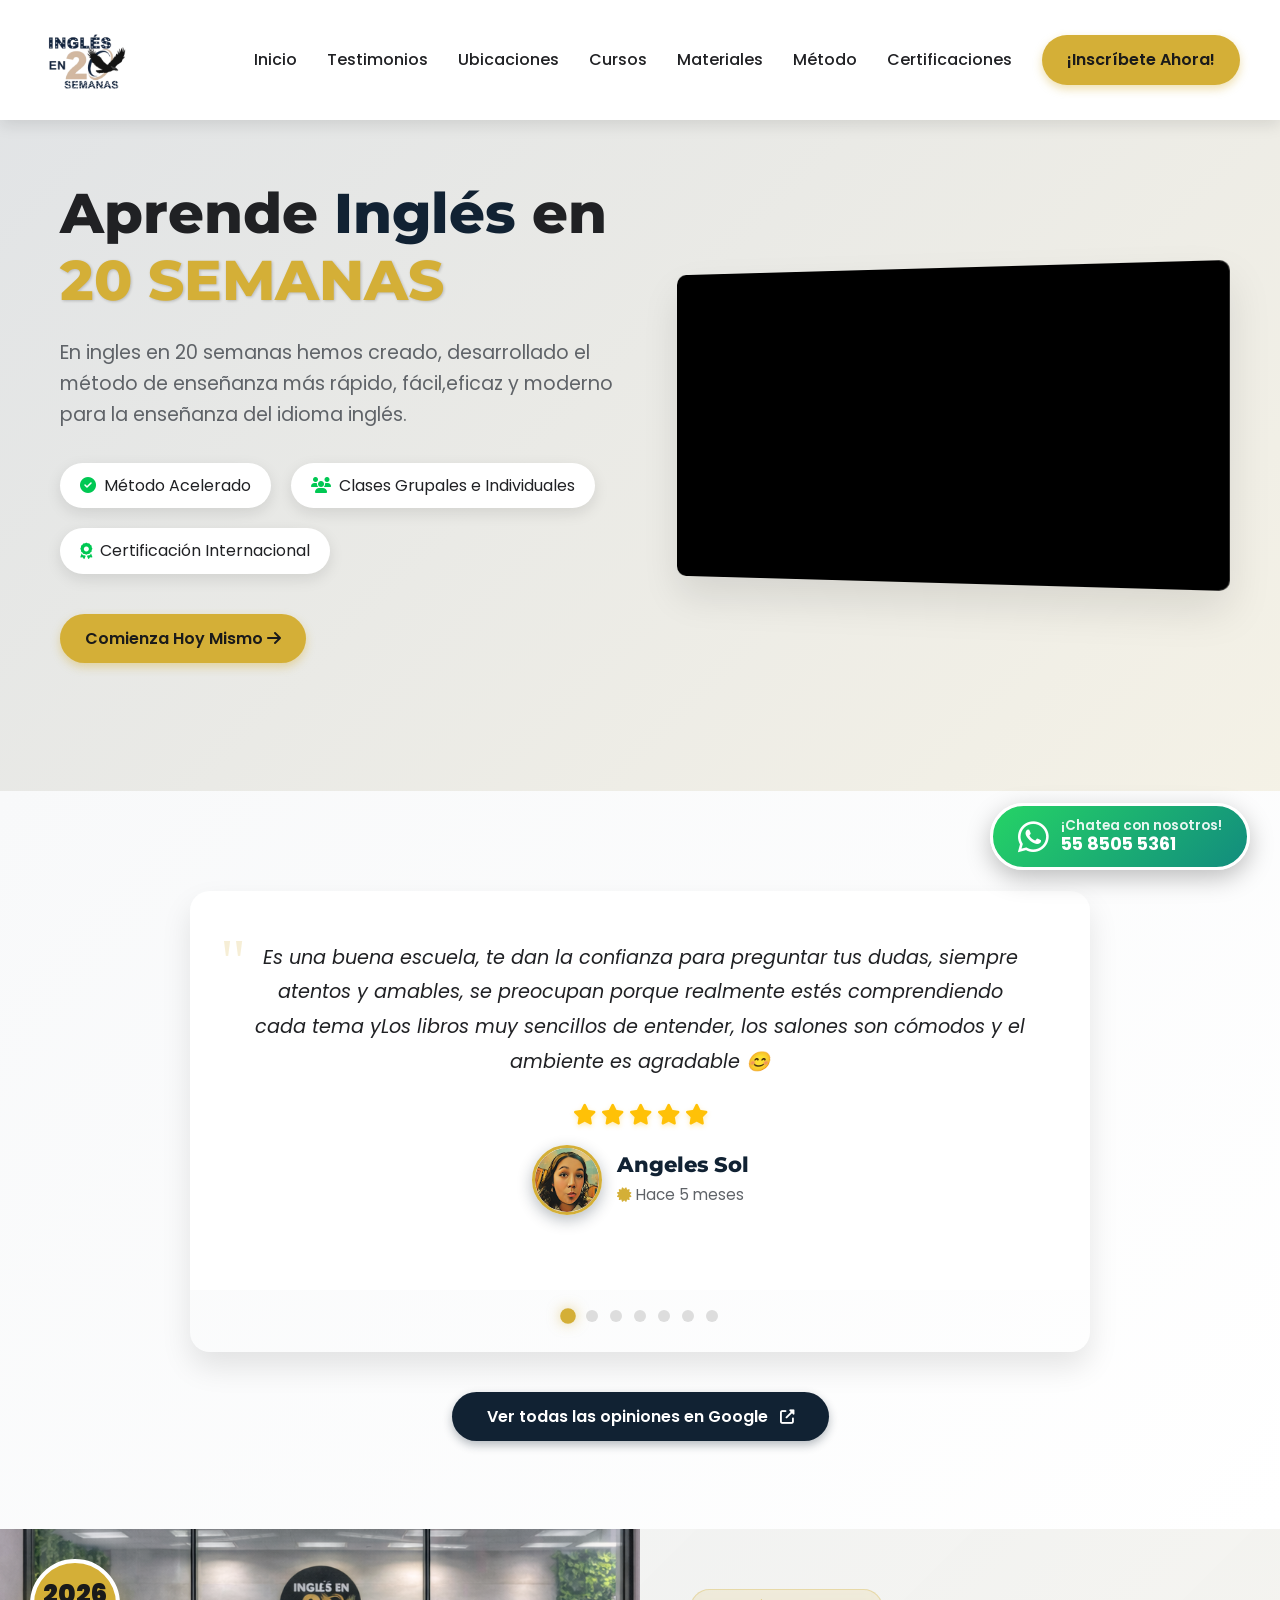
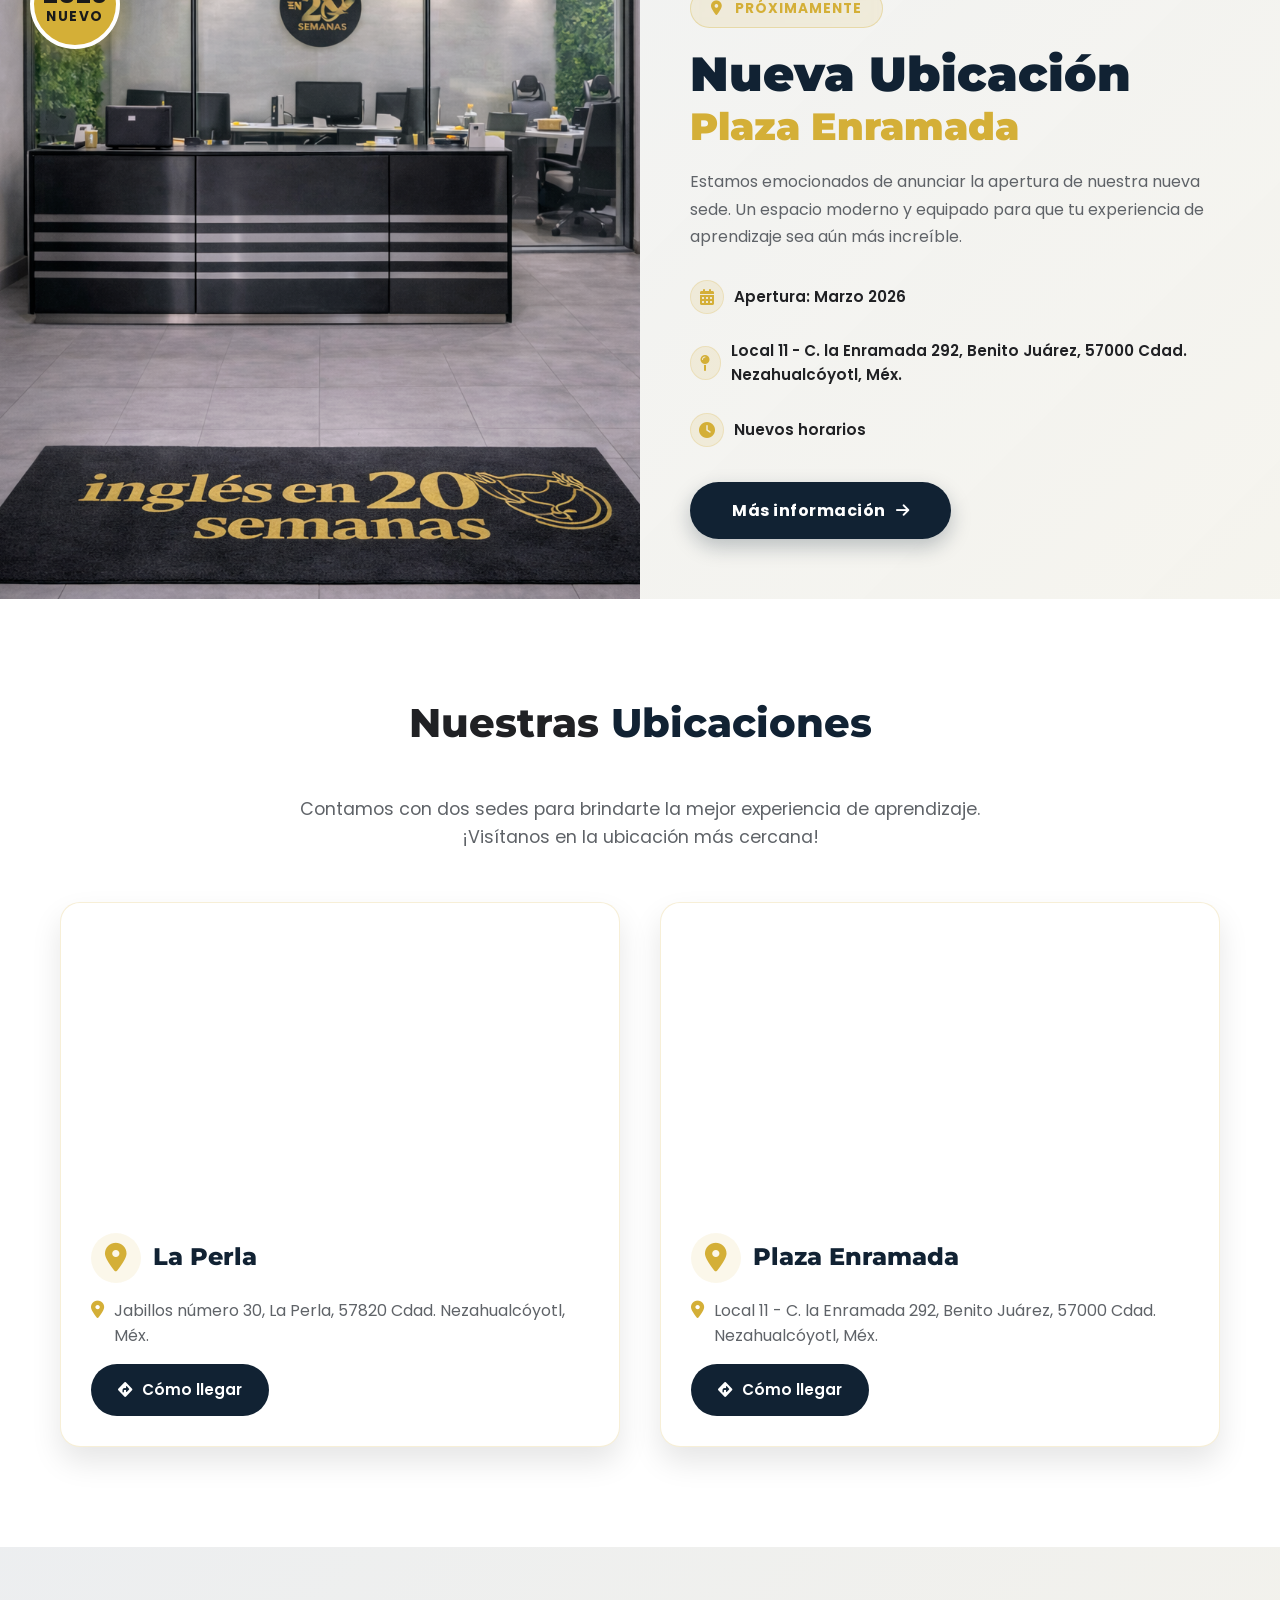
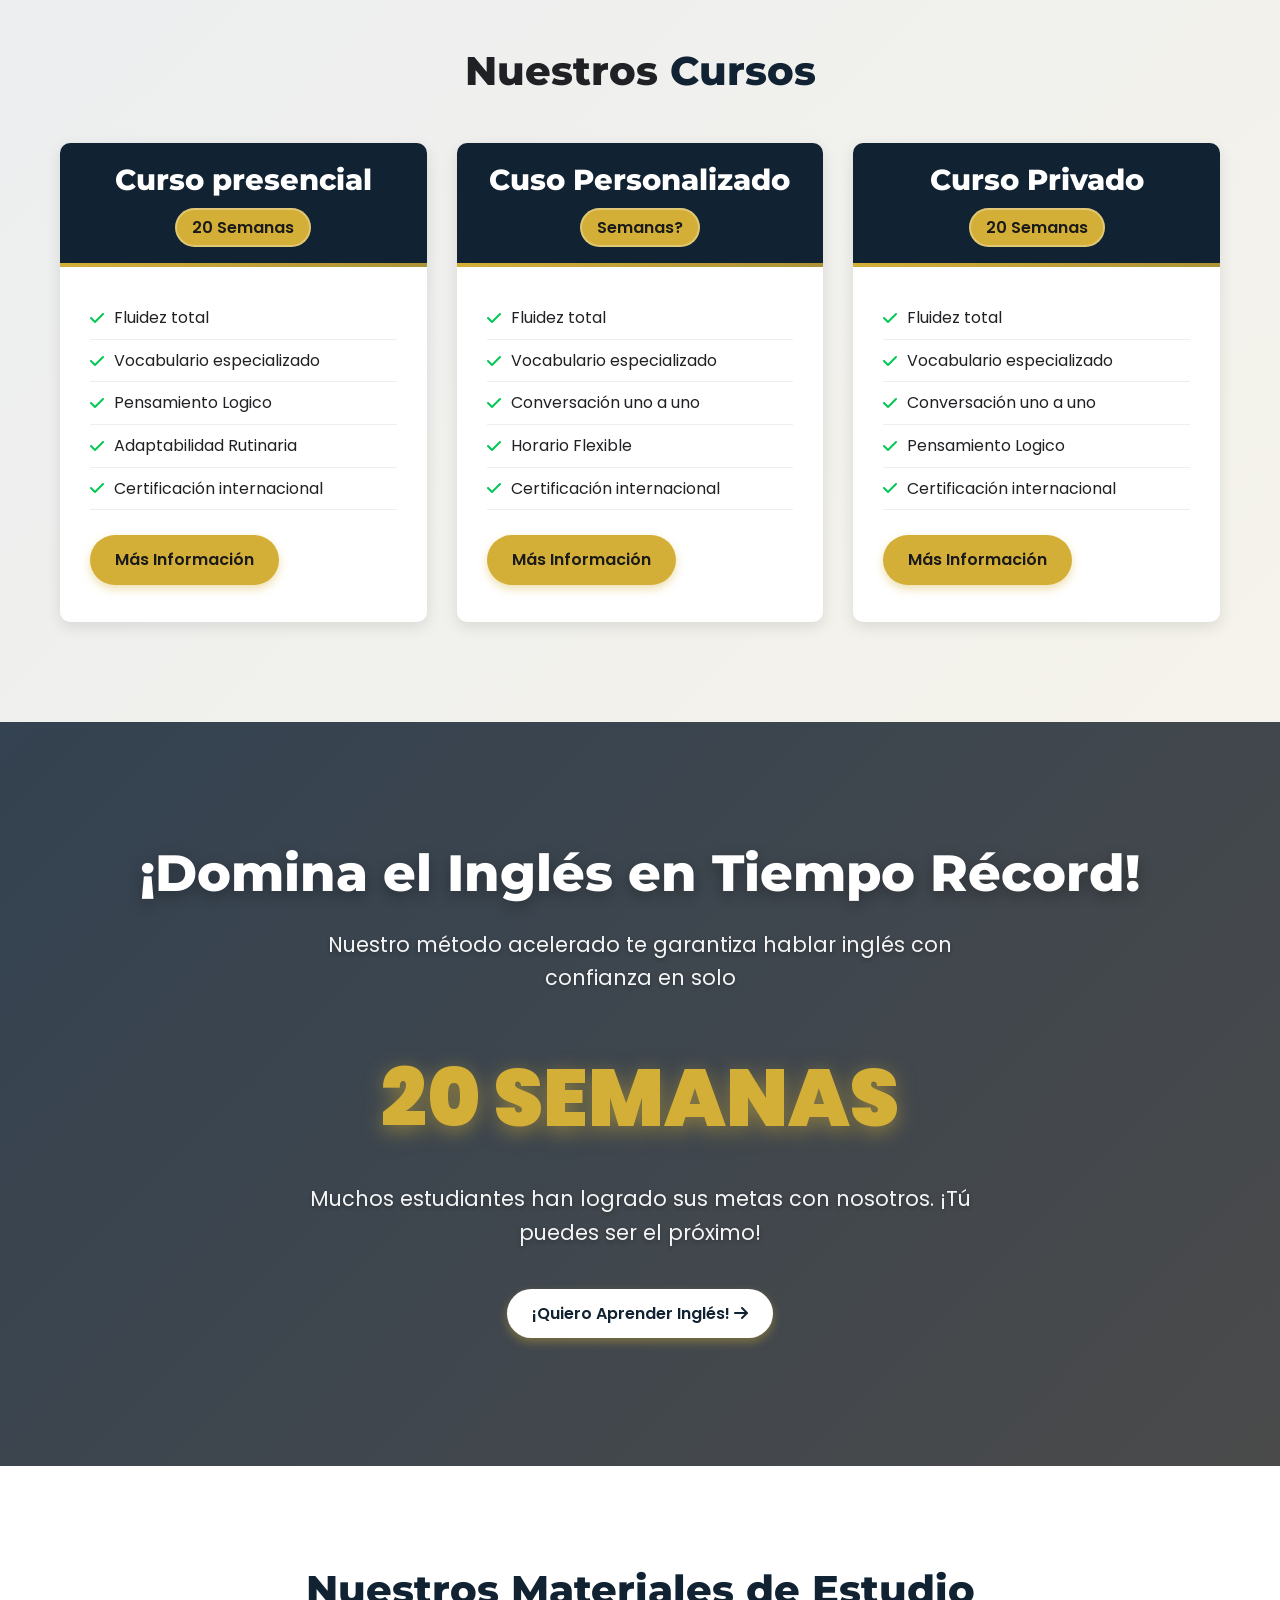
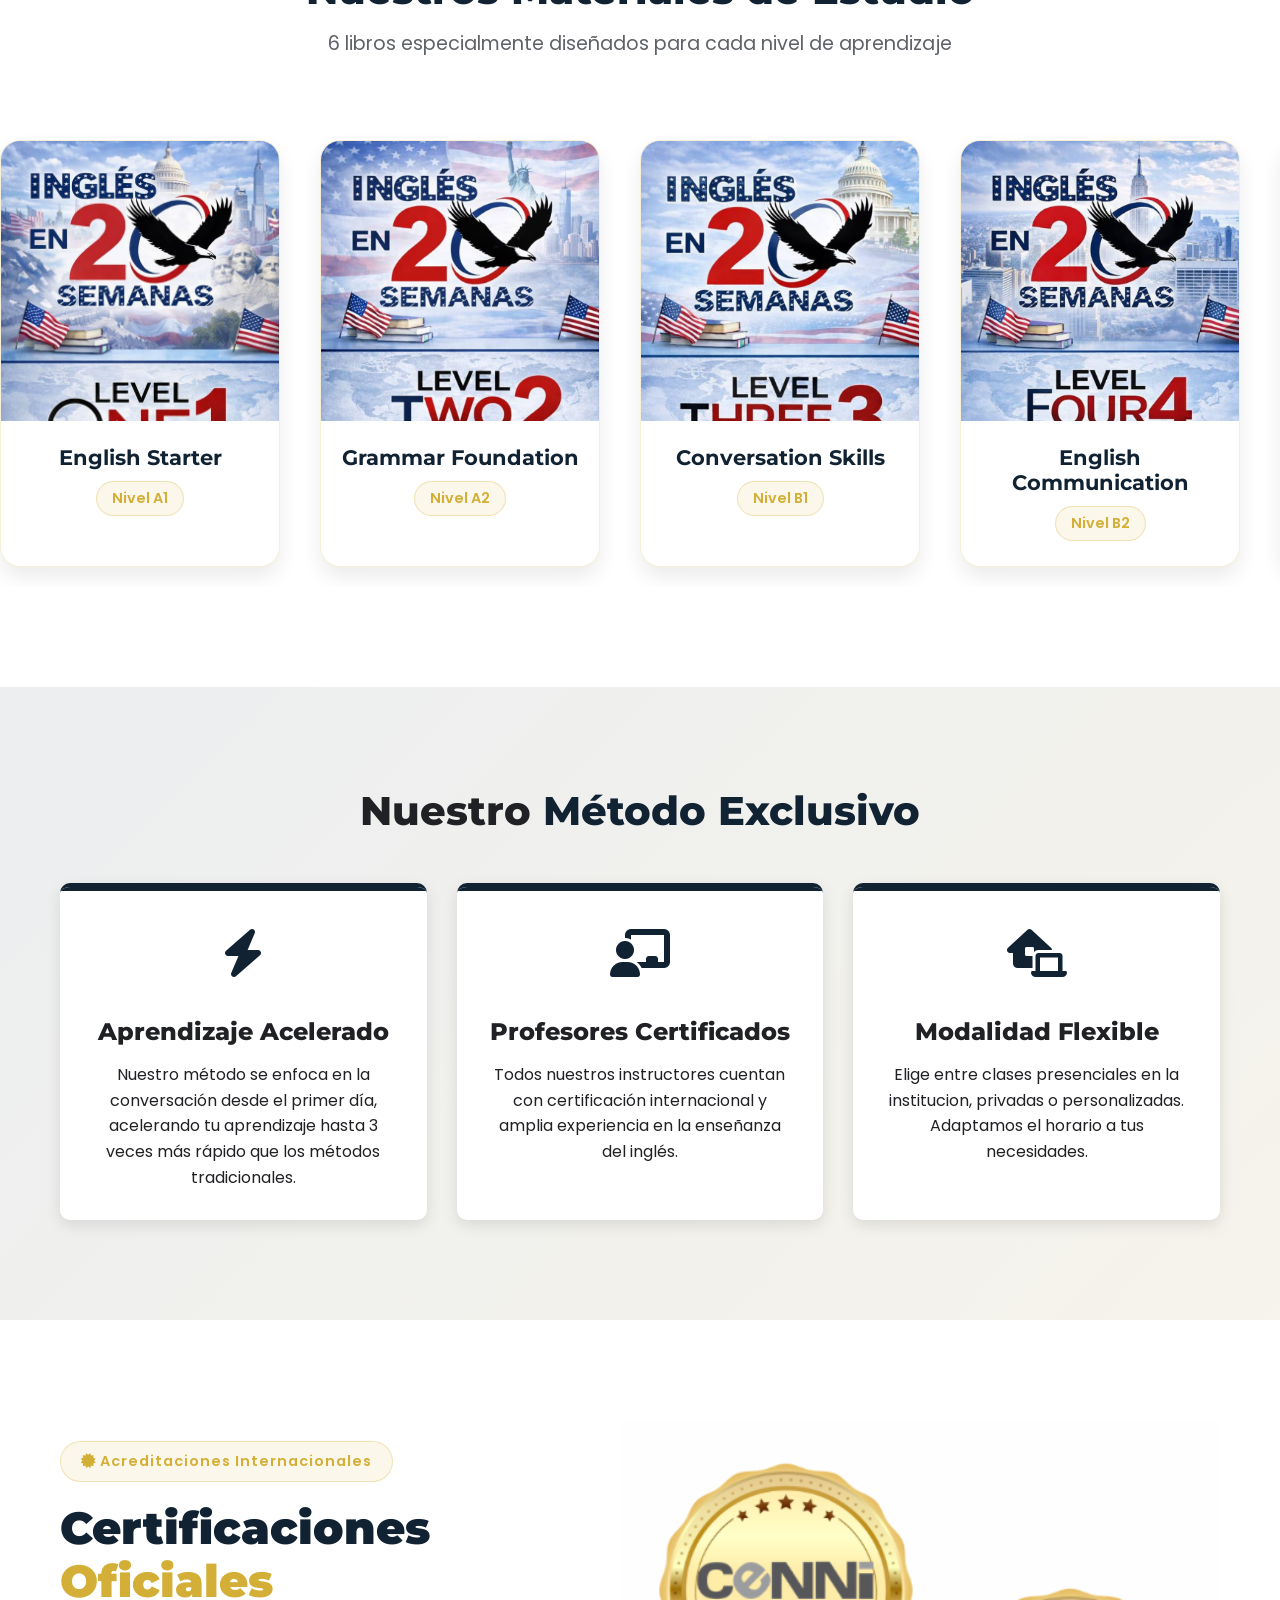
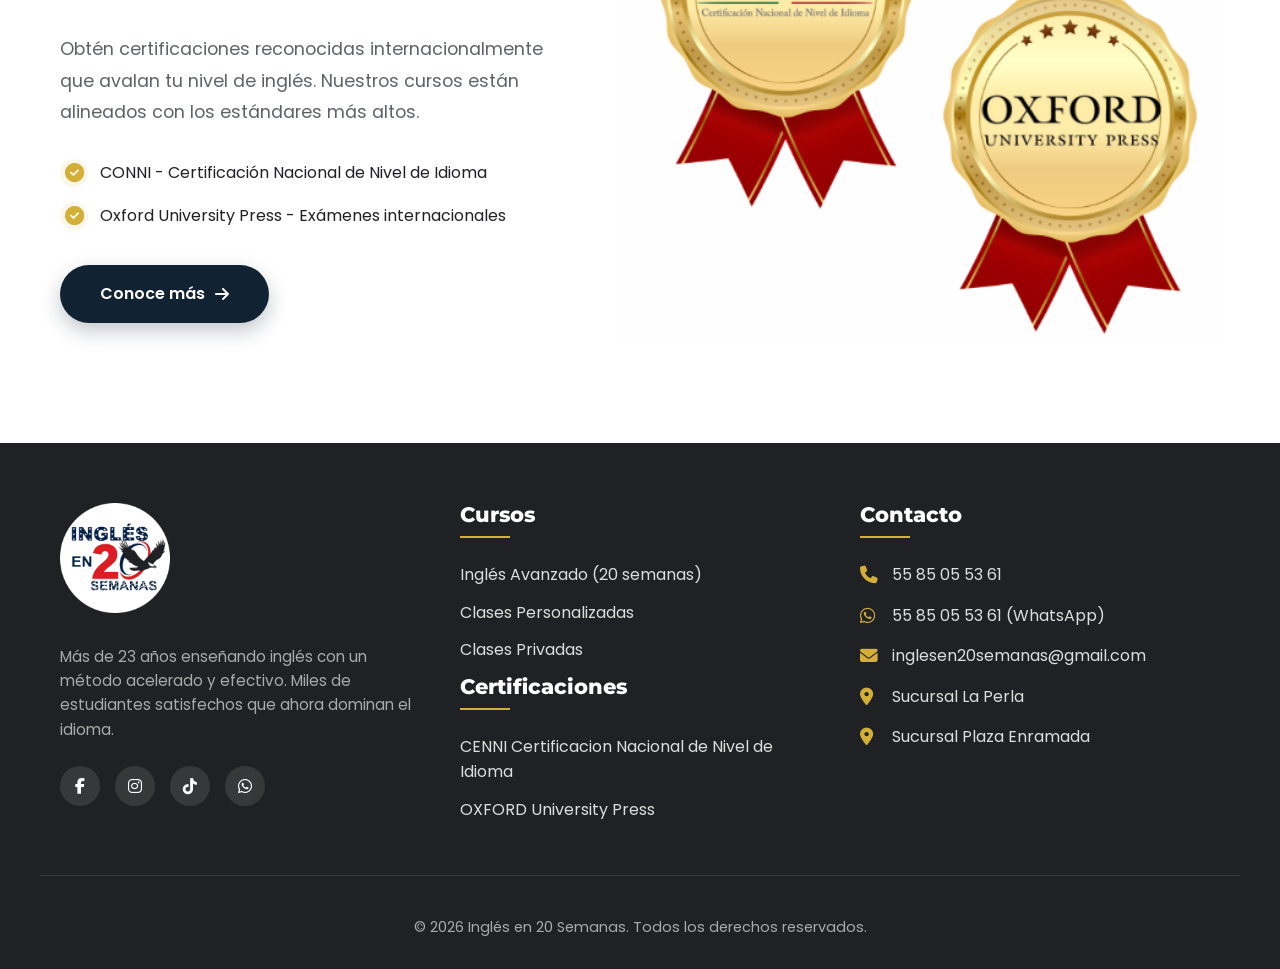
==== commit 33ac5bb9: "Update index.html" ====
--- a/index.html
+++ b/index.html
@@ -98,8 +98,7 @@
                     <span class="weeks animate__animated animate__pulse animate__infinite">20 SEMANAS</span>
                 </h1>
                 <p class="hero-subtitle animate__animated animate__fadeInUp animate__delay-1s">
-                    Método innovador y comprobado que te permitirá hablar inglés con fluidez en solo 20 semanas. 
-                    Con más de 23 años de experiencia y miles de estudiantes satisfechos.
+                    En ingles en 20 semanas hemos creado, desarrollado el método de enseñanza más rápido, fácil,eficaz y moderno para la enseñanza del idioma inglés.
                 </p>
                 
                 <div class="hero-badges animate__animated animate__fadeInUp animate__delay-2s">
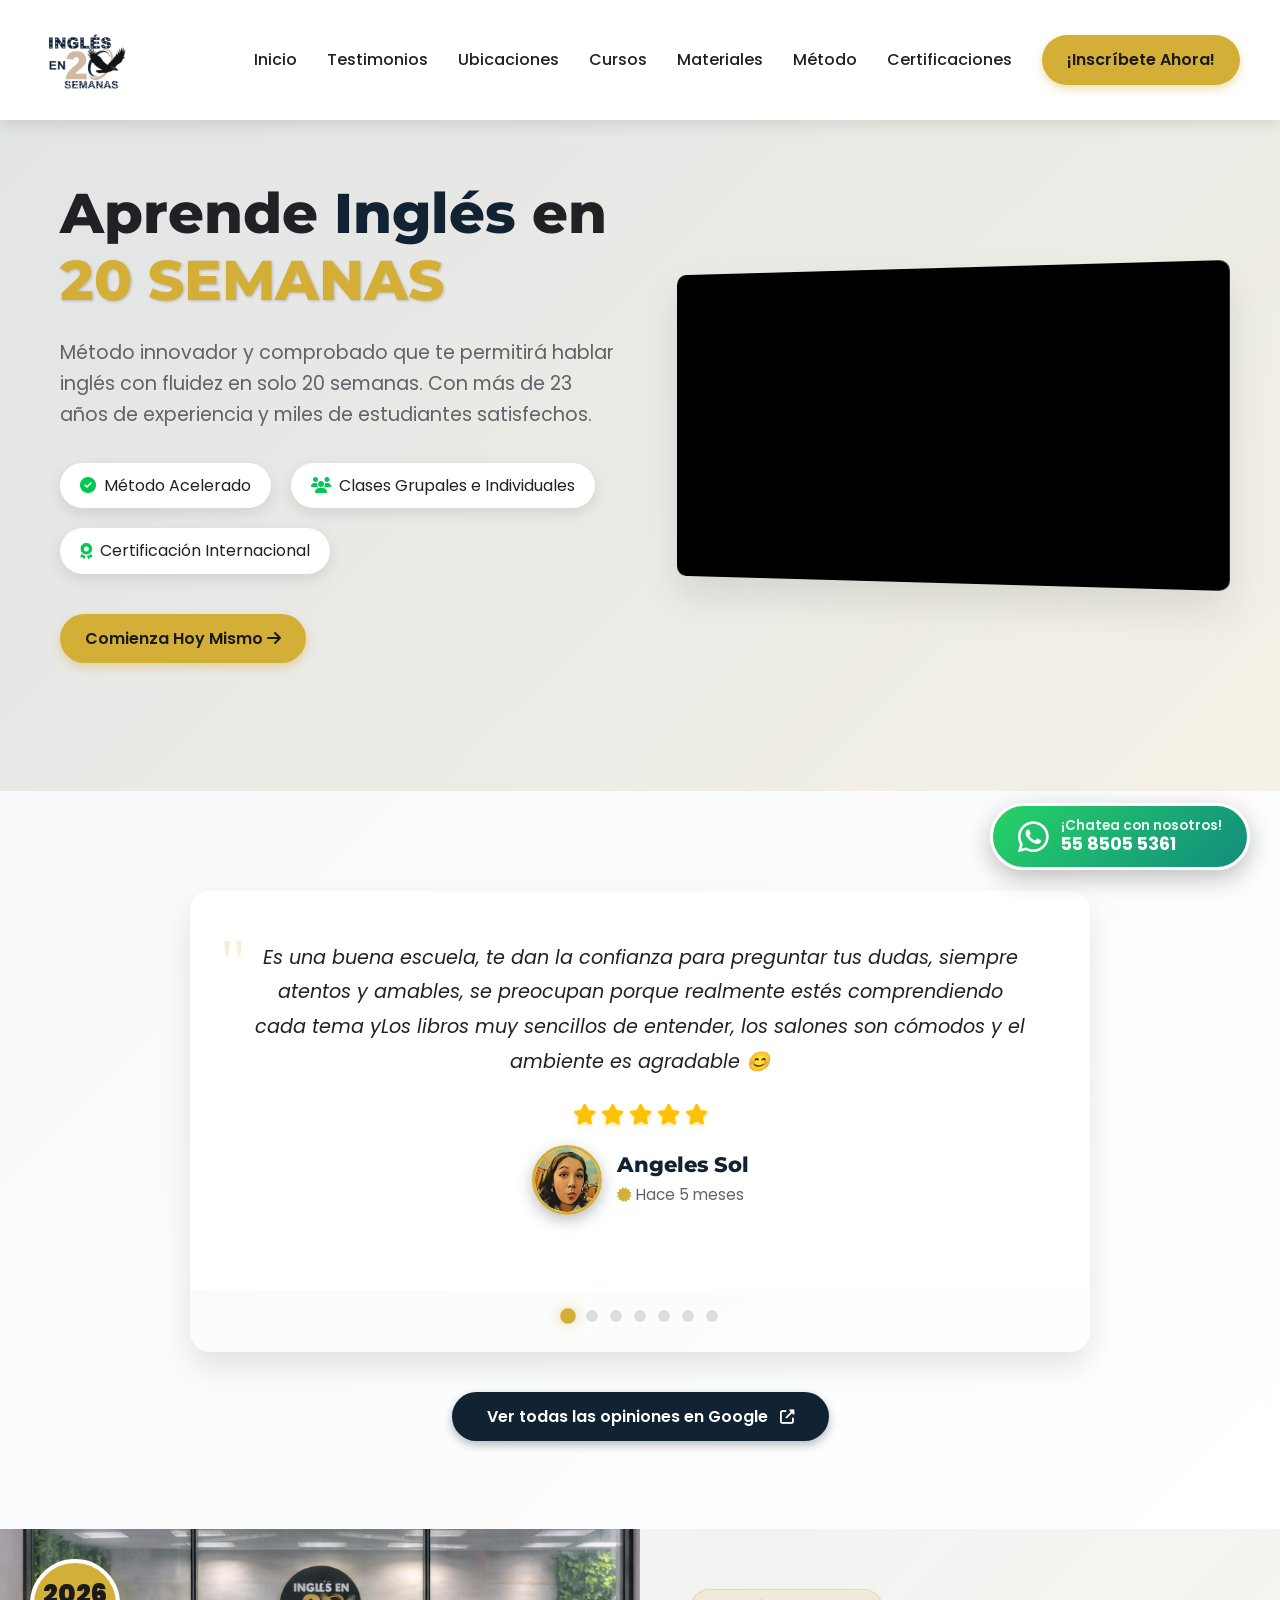
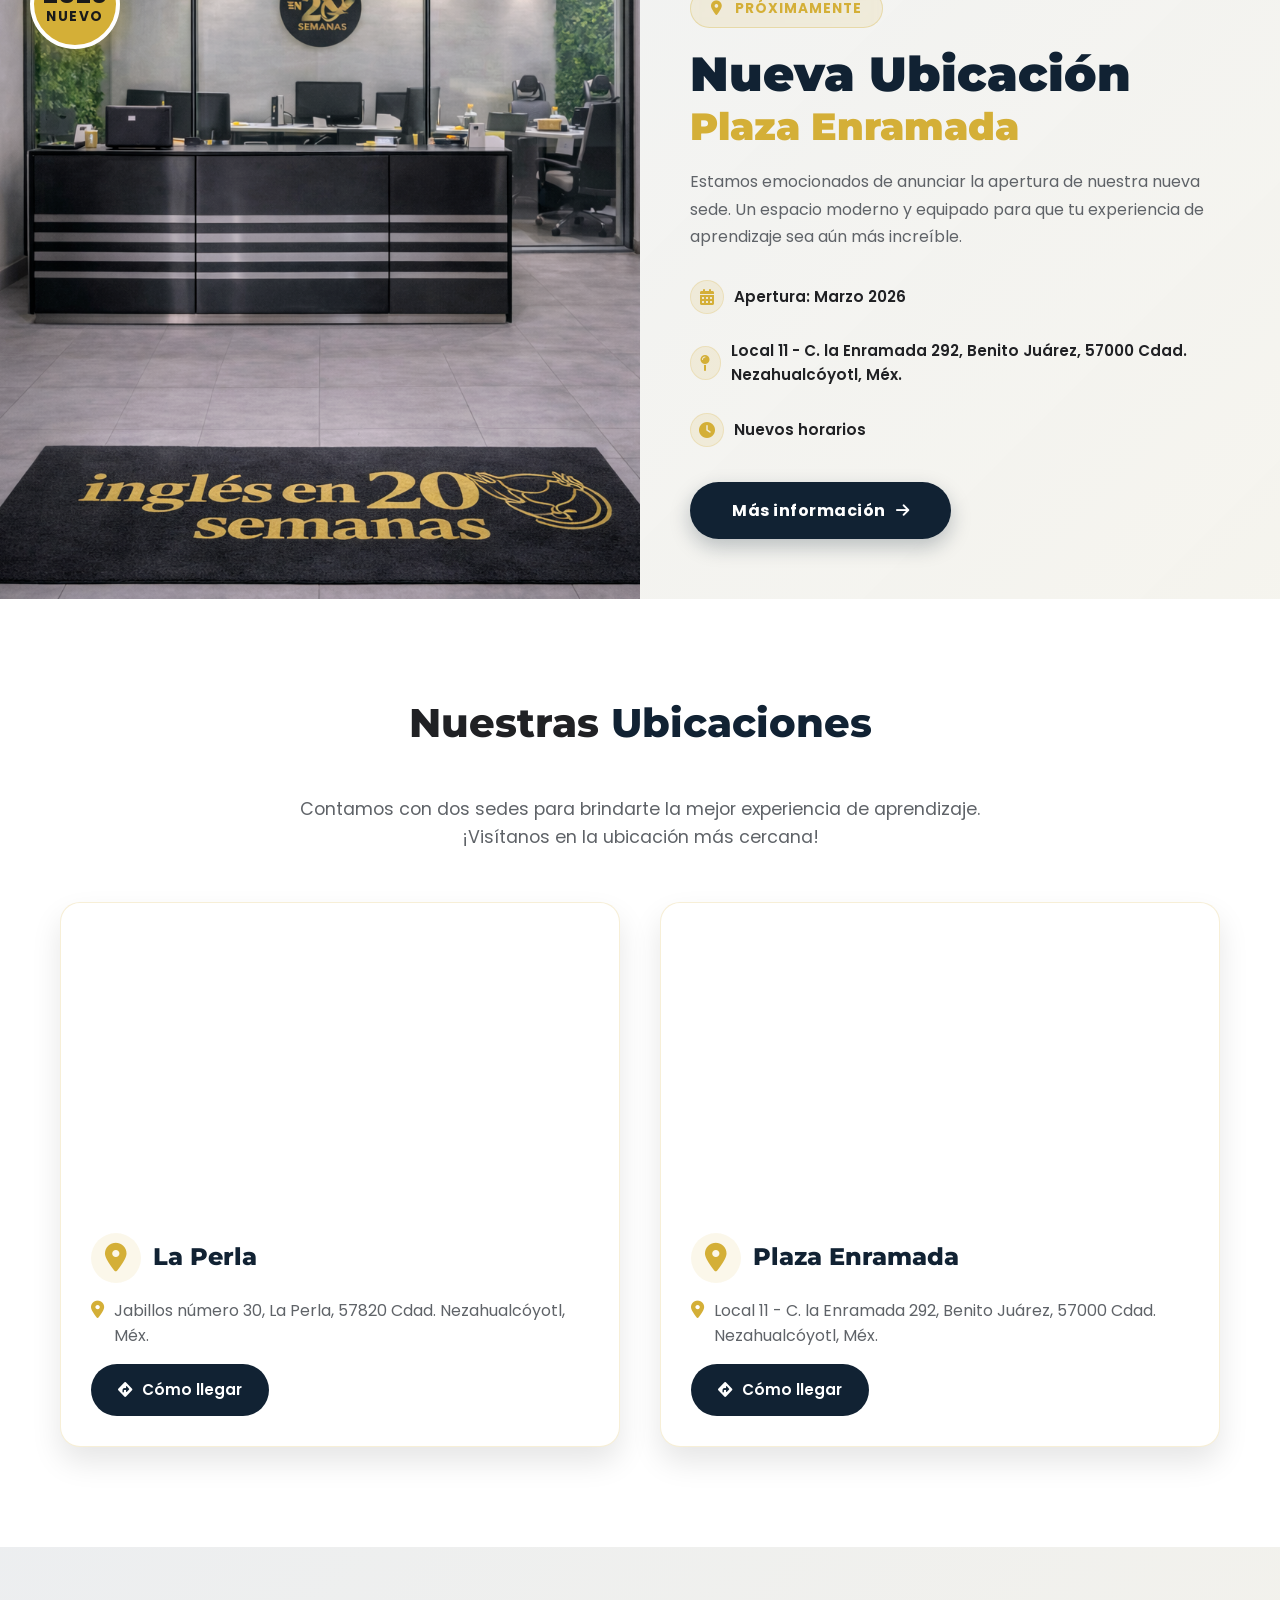
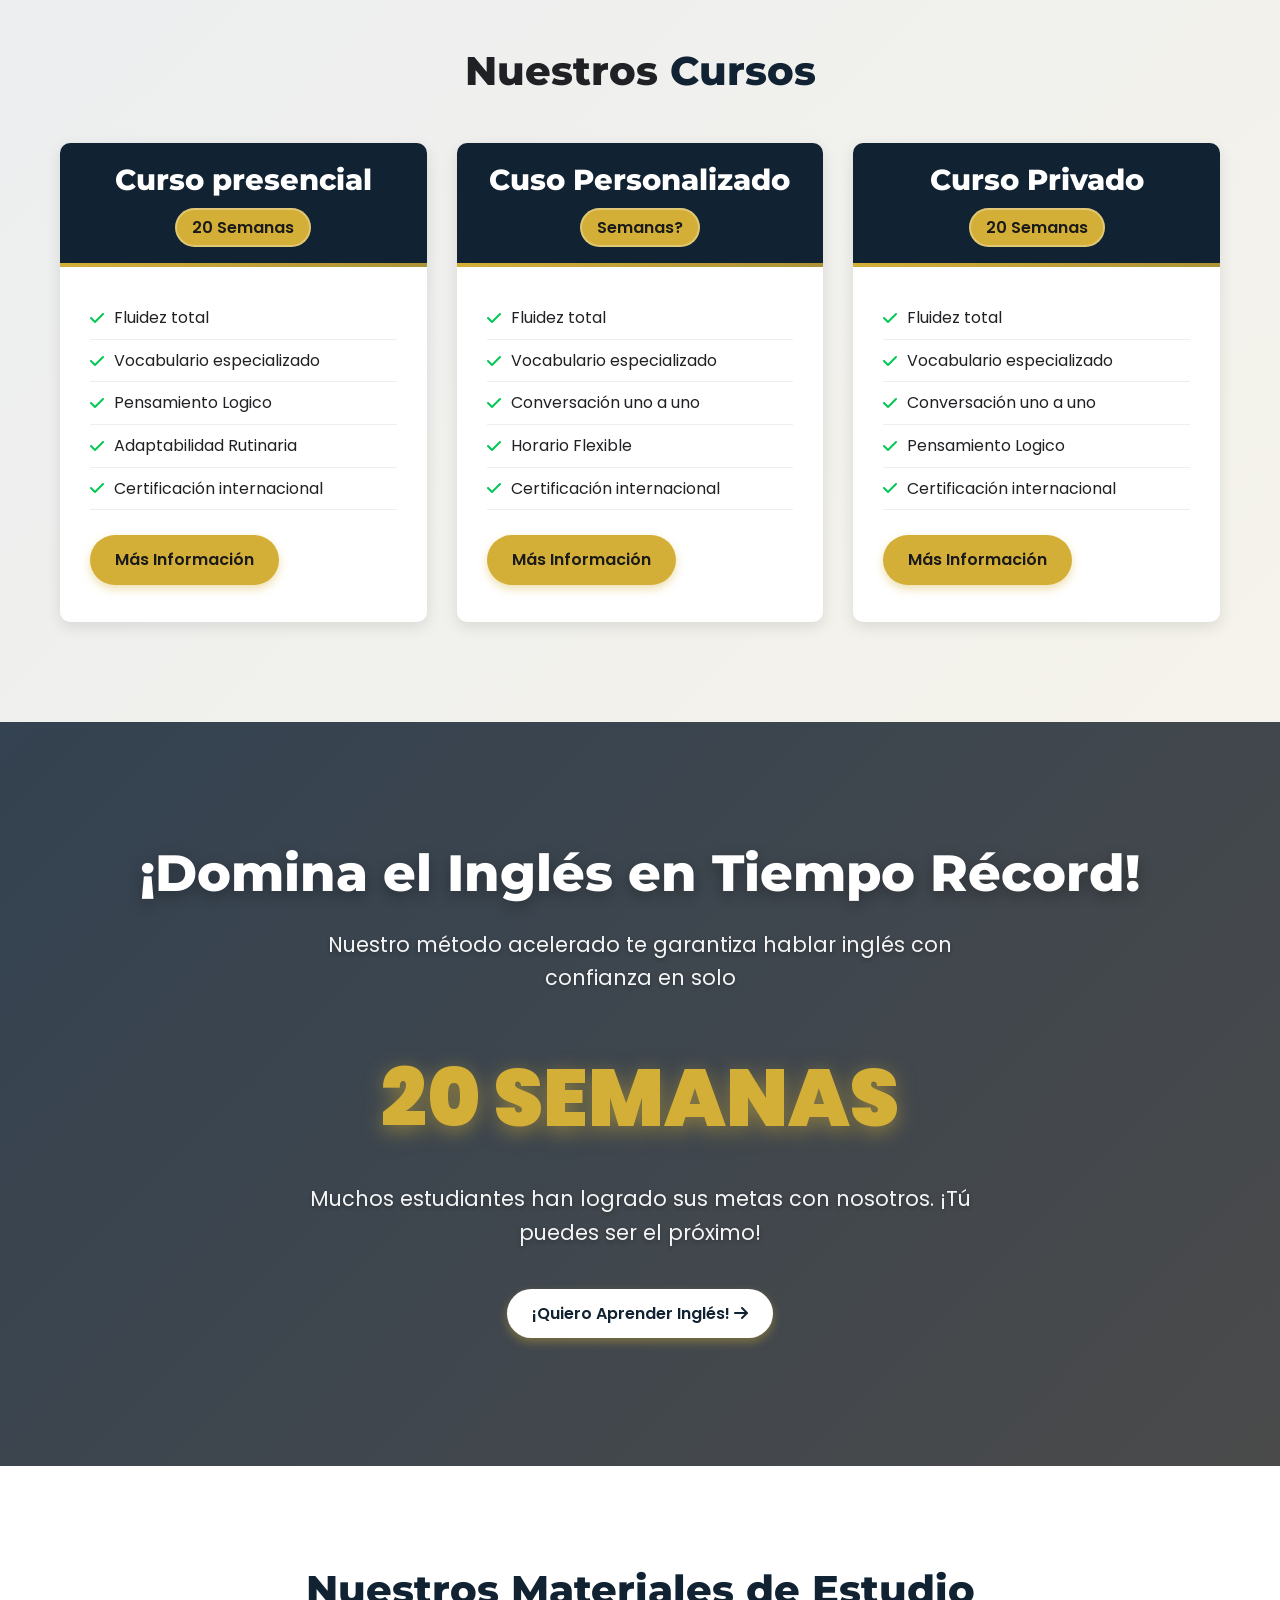
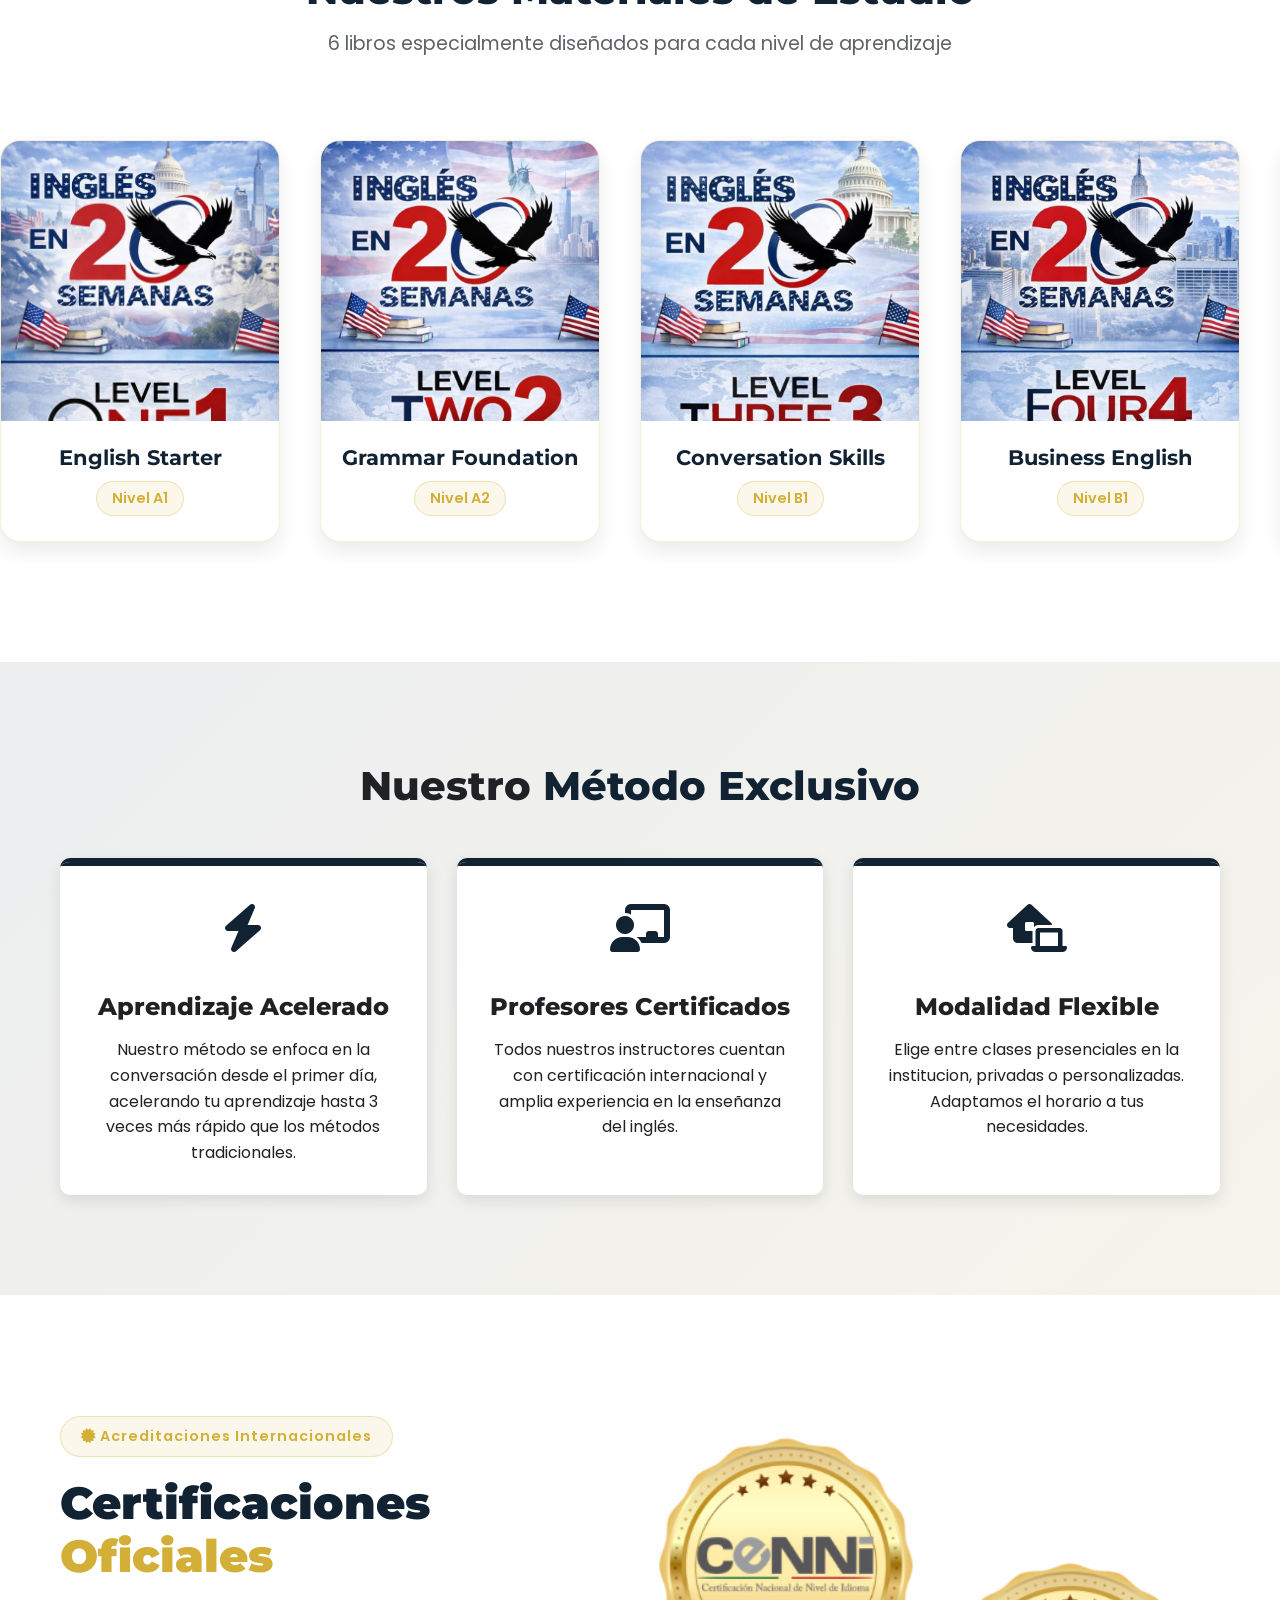
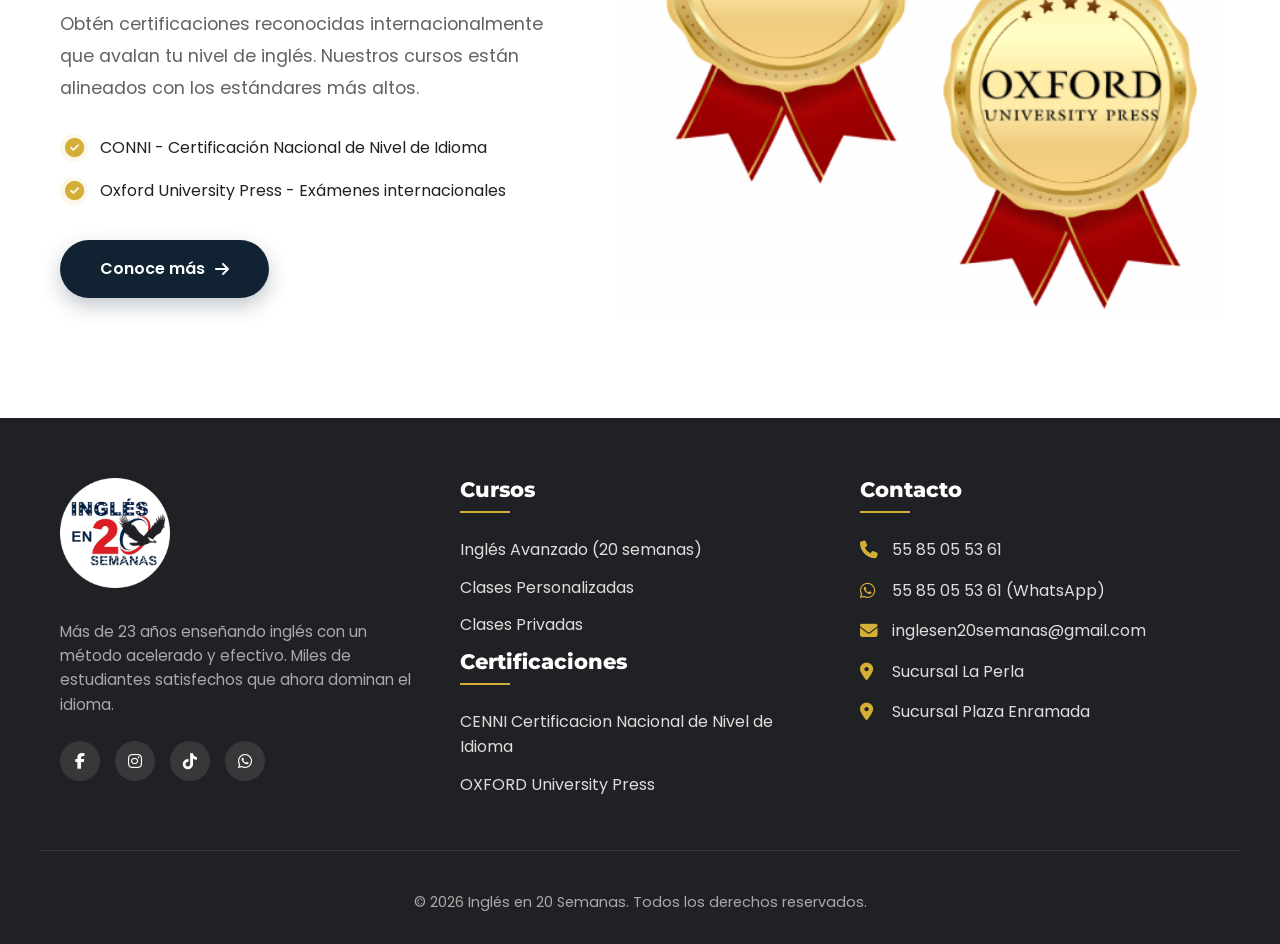
==== commit d3f15258: "Update index.html" ====
--- a/index.html
+++ b/index.html
@@ -89,6 +89,11 @@
         </div>
     </a>
 
+    <!-- BACK TO TOP BUTTON -->
+    <a href="#" class="back-to-top" id="backToTop">
+        <i class="fas fa-arrow-up"></i>
+    </a>
+
     <!-- HERO SECTION -->
     <section class="hero" id="home">
         <div class="container hero-container">
@@ -98,7 +103,8 @@
                     <span class="weeks animate__animated animate__pulse animate__infinite">20 SEMANAS</span>
                 </h1>
                 <p class="hero-subtitle animate__animated animate__fadeInUp animate__delay-1s">
-                    En ingles en 20 semanas hemos creado, desarrollado el método de enseñanza más rápido, fácil,eficaz y moderno para la enseñanza del idioma inglés.
+                    Método innovador y comprobado que te permitirá hablar inglés con fluidez en solo 20 semanas. 
+                    Con más de 23 años de experiencia y miles de estudiantes satisfechos.
                 </p>
                 
                 <div class="hero-badges animate__animated animate__fadeInUp animate__delay-2s">
@@ -167,7 +173,7 @@
 
 Estamos contentos y satisfechos con el aprendizaje que mi hijo lleva ya que va por el octavo nivel. Y la meta es que pueda certificarse.</p>
                         <div class="testimonial-stars">
-                            <i class="fas fa-star"></i><i class="fas fa-star"></i><i class="fas fa-star"></i><i class="fas fa-star"></i><i class="far fa-star"></i>
+                            <i class="fas fa-star"></i><i class="fas fa-star"></i><i class="fas fa-star"></i><i class="fas fa-star"></i><i class="fas fa-star"></i>
                         </div>
                         <div class="testimonial-author">
                             <div class="author-avatar">
@@ -241,7 +247,7 @@
                         <div class="testimonial-quote">"</div>
                         <p class="testimonial-text">Los cursos ofrecidos aquí son ideales para estudiantes de todos los niveles, desde principiantes hasta avanzados. Además, el ambiente acogedor y el enfoque personalizado garantizan una experiencia de aprendizaje efectiva y gratificante para todos los estudiantes. ¡Recomiendo encarecidamente este lugar a cualquiera que busque mejorar su dominio del idioma inglés!"</p>
                         <div class="testimonial-stars">
-                            <i class="fas fa-star"></i><i class="fas fa-star"></i><i class="fas fa-star"></i><i class="fas fa-star"></i><i class="far fa-star"></i>
+                            <i class="fas fa-star"></i><i class="fas fa-star"></i><i class="fas fa-star"></i><i class="fas fa-star"></i><i class="fas fa-star"></i>
                         </div>
                         <div class="testimonial-author">
                             <div class="author-avatar">
@@ -320,8 +326,7 @@
                     </div>
                     <div class="location-feature">
                         <i class="fas fa-map-pin"></i>
-                        <span>Local 11 - C. la Enramada 292, Benito Juárez, 57000 Cdad. Nezahualcóyotl, Méx.
-                        </span>
+                        <span>Local 11 - C. la Enramada 292, Benito Juárez, 57000 Cdad. Nezahualcóyotl, Méx.</span>
                     </div>
                     <div class="location-feature">
                         <i class="fas fa-clock"></i>
@@ -368,7 +373,7 @@
                         </div>
                         <div class="ubicacion-direccion">
                             <i class="fas fa-location-dot"></i>
-                            <span>Jabillos número 30, La Perla, 57820 Cdad. Nezahualcóyotl, Méx.
+                            <span>Jabillos número 30, La Perla, 57820 Cdad. Nezahualcóyotl, Méx.</span>
                         </div>
                         <a href="https://maps.app.goo.gl/FsgZy2PB4HWEHzCH7" 
                            class="ubicacion-boton" 
@@ -399,7 +404,7 @@
                         </div>
                         <div class="ubicacion-direccion">
                             <i class="fas fa-location-dot"></i>
-                            <span>Local 11 - C. la Enramada 292, Benito Juárez, 57000 Cdad. Nezahualcóyotl, Méx.
+                            <span>Local 11 - C. la Enramada 292, Benito Juárez, 57000 Cdad. Nezahualcóyotl, Méx.</span>
                         </div>
                         <a href="https://maps.app.goo.gl/ZZTzZ4E6VU8Qz36F9" 
                            class="ubicacion-boton" 
@@ -541,8 +546,8 @@
                         <img src="img/libro4.png" alt="Business English" onerror="this.src='https://via.placeholder.com/280x280?text=Libro+4'">
                     </div>
                     <div class="book-info">
-                        <h3 class="book-title">English Communication</h3>
-                        <span class="book-level">Nivel B2</span>
+                        <h3 class="book-title">Business English</h3>
+                        <span class="book-level">Nivel B1</span>
                     </div>
                 </div>
                 <!-- Libro 5 -->
@@ -552,7 +557,7 @@
                     </div>
                     <div class="book-info">
                         <h3 class="book-title">Advanced Grammar</h3>
-                        <span class="book-level">Nivel C1</span>
+                        <span class="book-level">Nivel B2</span>
                     </div>
                 </div>
                 <!-- Libro 6 -->
@@ -561,8 +566,8 @@
                         <img src="img/libro6.png" alt="TOEFL Preparation" onerror="this.src='https://via.placeholder.com/280x280?text=Libro+6'">
                     </div>
                     <div class="book-info">
-                        <h3 class="book-title">Final Preparation</h3>
-                        <span class="book-level">Nivel C2</span>
+                        <h3 class="book-title">TOEFL Preparation</h3>
+                        <span class="book-level">Nivel C1</span>
                     </div>
                 </div>
                 <!-- Libro 1 (duplicado para bucle infinito) -->
@@ -601,8 +606,8 @@
                         <img src="img/libro4.png" alt="Business English" onerror="this.src='https://via.placeholder.com/280x280?text=Libro+4'">
                     </div>
                     <div class="book-info">
-                        <h3 class="book-title">English Communication</h3>
-                        <span class="book-level">Nivel B2</span>
+                        <h3 class="book-title">Business English</h3>
+                        <span class="book-level">Nivel B1</span>
                     </div>
                 </div>
                 <!-- Libro 5 (duplicado para bucle infinito) -->
@@ -612,7 +617,7 @@
                     </div>
                     <div class="book-info">
                         <h3 class="book-title">Advanced Grammar</h3>
-                        <span class="book-level">Nivel C1</span>
+                        <span class="book-level">Nivel B2</span>
                     </div>
                 </div>
                 <!-- Libro 6 (duplicado para bucle infinito) -->
@@ -621,8 +626,8 @@
                         <img src="img/libro6.png" alt="TOEFL Preparation" onerror="this.src='https://via.placeholder.com/280x280?text=Libro+6'">
                     </div>
                     <div class="book-info">
-                        <h3 class="book-title">Final Preparation</h3>
-                        <span class="book-level">Nivel C2</span>
+                        <h3 class="book-title">TOEFL Preparation</h3>
+                        <span class="book-level">Nivel C1</span>
                     </div>
                 </div>
             </div>
@@ -658,7 +663,7 @@
         <div class="modal-container" id="modalContainer">
             <div class="modal-header">
                 <h2 id="modalTitle">Título</h2>
-                <div class="modal-close" onclick="closeModal(event)">×</div>
+                <div class="modal-close" id="modalCloseBtn" onclick="closeModal(event)">×</div>
             </div>
             <div class="modal-content" id="modalContent">
                 <!-- El contenido se carga dinámicamente con JavaScript -->
--- a/css/styles.css
+++ b/css/styles.css
@@ -307,6 +307,61 @@
     text-decoration: none !important;
 }
 
+/* ===== BACK TO TOP BUTTON ===== */
+.back-to-top {
+    position: fixed;
+    bottom: 30px;
+    left: 30px;
+    width: 50px;
+    height: 50px;
+    background-color: var(--primary-color);
+    color: white;
+    border-radius: 50%;
+    display: flex;
+    align-items: center;
+    justify-content: center;
+    text-decoration: none;
+    font-size: 1.5rem;
+    box-shadow: 0 4px 15px rgba(0, 0, 0, 0.3);
+    transition: var(--transition);
+    z-index: 9998;
+    opacity: 0;
+    visibility: hidden;
+    border: 2px solid var(--secondary-color);
+}
+
+.back-to-top.show {
+    opacity: 1;
+    visibility: visible;
+}
+
+.back-to-top:hover {
+    background-color: var(--secondary-color);
+    color: var(--primary-color);
+    transform: translateY(-5px) scale(1.1);
+    box-shadow: 0 8px 20px rgba(212, 175, 55, 0.5);
+}
+
+@media (max-width: 768px) {
+    .back-to-top {
+        width: 45px;
+        height: 45px;
+        font-size: 1.3rem;
+        bottom: 25px;
+        left: 20px;
+    }
+}
+
+@media (max-width: 480px) {
+    .back-to-top {
+        width: 40px;
+        height: 40px;
+        font-size: 1.1rem;
+        bottom: 20px;
+        left: 15px;
+    }
+}
+
 /* ===== HERO SECTION ===== */
 .hero {
     padding: 180px 0 120px;
@@ -418,7 +473,7 @@
     cursor: pointer;
 }
 
-/* ===== TESTIMONIALS SECTION - SIN TÍTULO Y CENTRADO ===== */
+/* ===== TESTIMONIALS SECTION ===== */
 .testimonials {
     padding: 100px 0 80px;
     background: linear-gradient(135deg, #f8f9fa 0%, #ffffff 100%);
@@ -480,10 +535,6 @@
     color: var(--star-color);
     font-size: 1.3rem;
     text-shadow: 0 2px 5px rgba(255, 193, 7, 0.3);
-}
-
-.testimonial-stars i.far {
-    color: #e0e0e0;
 }
 
 .testimonial-author {
@@ -1371,8 +1422,10 @@
     font-size: 2rem;
     color: var(--primary-color);
     margin: 0;
-}
-
+    padding-right: 40px;
+}
+
+/* Estilos mejorados para el botón de cierre - SIEMPRE CIRCULAR */
 .modal-close {
     width: 40px;
     height: 40px;
@@ -1382,10 +1435,16 @@
     display: flex;
     align-items: center;
     justify-content: center;
-    font-size: 1.5rem;
+    font-size: 1.8rem;
     cursor: pointer;
     transition: var(--transition);
     border: none;
+    line-height: 1;
+    padding: 0;
+    font-weight: 400;
+    flex-shrink: 0;
+    margin-left: 10px;
+    box-shadow: 0 2px 10px rgba(0, 0, 0, 0.2);
 }
 
 .modal-close:hover {
@@ -1393,42 +1452,52 @@
     transform: rotate(90deg);
 }
 
+@media (max-width: 768px) {
+    .modal-header {
+        padding: 15px 20px;
+    }
+    
+    .modal-header h2 {
+        font-size: 1.5rem;
+        padding-right: 30px;
+    }
+    
+    .modal-close {
+        width: 36px;
+        height: 36px;
+        font-size: 1.6rem;
+    }
+}
+
+@media (max-width: 480px) {
+    .modal-header {
+        padding: 12px 15px;
+    }
+    
+    .modal-header h2 {
+        font-size: 1.3rem;
+        padding-right: 25px;
+    }
+    
+    .modal-close {
+        width: 32px;
+        height: 32px;
+        font-size: 1.5rem;
+    }
+}
+
 .modal-content {
     padding: 0;
-    overflow-y: auto;
+    overflow: hidden;
     flex: 1;
 }
 
-/* Desktop - sin scroll */
-@media (min-width: 769px) {
-    .modal-content {
-        overflow-y: hidden;
-    }
-    
-    .modal-content .modal-grid,
-    .modal-content .modal-profesor {
-        height: calc(90vh - 80px);
-        overflow-y: hidden;
-    }
-}
-
-/* Móvil - con scroll */
-@media (max-width: 768px) {
-    .modal-content {
-        overflow-y: auto;
-        max-height: calc(90vh - 80px);
-    }
-    
-    .modal-content .modal-grid,
-    .modal-content .modal-profesor {
-        overflow-y: visible;
-    }
-}
-
+/* Modal grid base */
 .modal-grid {
     display: grid;
     grid-template-columns: 1fr 1fr;
     height: 100%;
+    min-height: 500px;
 }
 
 .modal-grid .modal-image {
@@ -1447,35 +1516,26 @@
     padding: 40px;
     display: flex;
     flex-direction: column;
-    justify-content: center;
+    justify-content: flex-start;
     height: 100%;
     overflow-y: auto;
-}
-
-/* Estilos para el modal del profesor (versión sin carrusel) */
-.modal-profesor {
-    padding: 20px 40px;
-    height: 100%;
-    display: flex;
-    flex-direction: column;
-    justify-content: center;
-    align-items: center;
-}
-
-.modal-text h3 {
+    text-align: left;
+}
+
+.modal-grid .modal-text h3 {
     font-size: 1.8rem;
     color: var(--secondary-color);
     margin-bottom: 20px;
 }
 
-.modal-text p {
+.modal-grid .modal-text p {
     font-size: 1rem;
     color: var(--gray-color);
-    line-height: 1.8;
+    line-height: 1.6;
     margin-bottom: 15px;
 }
 
-.modal-text .highlight {
+.modal-grid .modal-text .highlight {
     font-weight: 600;
     color: var(--primary-color);
 }
@@ -1500,24 +1560,474 @@
     font-size: 1.2rem;
 }
 
-@media (max-width: 768px) {
-    .modal-grid {
-        grid-template-columns: 1fr;
-        height: auto;
-    }
-    
-    .modal-grid .modal-image {
-        height: 250px;
-    }
-    
+/* Estilos optimizados para el modal de Aprendizaje Acelerado (mision) */
+.mision-modal .modal-text {
+    padding: 35px;
+    justify-content: flex-start;
+}
+
+.mision-modal .modal-text h3 {
+    font-size: 1.7rem;
+    margin-bottom: 15px;
+    color: var(--secondary-color);
+}
+
+.mision-modal .modal-text p {
+    font-size: 0.95rem;
+    margin-bottom: 12px;
+    line-height: 1.5;
+}
+
+.mision-modal .modal-text .highlight {
+    color: var(--primary-color);
+    font-weight: 700;
+}
+
+.mision-modal .modal-list li {
+    font-size: 0.95rem;
+    margin-bottom: 10px;
+}
+
+/* Estilos optimizados para el modal de Modalidad Flexible (instituciones) */
+.instituciones-modal .modal-text {
+    padding: 35px;
+    justify-content: flex-start;
+}
+
+.instituciones-modal .modal-text h3 {
+    font-size: 1.7rem;
+    margin-bottom: 15px;
+    color: var(--secondary-color);
+}
+
+.instituciones-modal .modal-text p {
+    font-size: 0.95rem;
+    margin-bottom: 12px;
+    line-height: 1.5;
+}
+
+.instituciones-modal .modal-list {
+    margin-top: 10px;
+}
+
+.instituciones-modal .modal-list li {
+    font-size: 0.95rem;
+    margin-bottom: 10px;
+    display: flex;
+    align-items: center;
+    gap: 10px;
+}
+
+.instituciones-modal .modal-list li i {
+    font-size: 1.1rem;
+    width: 22px;
+}
+
+/* Estilos mejorados para el modal del profesor (centro) */
+.modal-profesor {
+    padding: 30px;
+    height: 100%;
+    display: flex;
+    flex-direction: column;
+    align-items: center;
+    justify-content: center;
+    overflow: hidden;
+    text-align: center;
+}
+
+.modal-profesor .profesor-content {
+    max-width: 800px;
+    width: 100%;
+    margin: 0 auto;
+    text-align: center;
+}
+
+.modal-profesor .profesor-avatar {
+    width: 140px;
+    height: 140px;
+    border-radius: 50%;
+    overflow: hidden;
+    margin: 0 auto 15px;
+    border: 4px solid var(--secondary-color);
+    box-shadow: var(--shadow);
+}
+
+.modal-profesor .profesor-avatar img {
+    width: 100%;
+    height: 100%;
+    object-fit: cover;
+}
+
+.modal-profesor .profesor-nombre {
+    font-size: 1.7rem;
+    color: var(--primary-color);
+    margin-bottom: 5px;
+}
+
+.modal-profesor .profesor-cargo {
+    font-size: 1rem;
+    color: var(--secondary-color);
+    font-weight: 600;
+    margin-bottom: 20px;
+}
+
+.modal-profesor .profesor-stats {
+    display: grid;
+    grid-template-columns: repeat(3, 1fr);
+    gap: 15px;
+    margin: 15px 0;
+}
+
+.modal-profesor .stat-item {
+    text-align: center;
+    padding: 12px;
+    background: rgba(212, 175, 55, 0.05);
+    border-radius: 10px;
+    border: 1px solid rgba(212, 175, 55, 0.2);
+}
+
+.modal-profesor .stat-item i {
+    font-size: 1.6rem;
+    color: var(--secondary-color);
+    margin-bottom: 8px;
+}
+
+.modal-profesor .stat-item h4 {
+    font-size: 0.95rem;
+    color: var(--primary-color);
+    margin-bottom: 5px;
+}
+
+.modal-profesor .stat-item p {
+    font-size: 0.85rem;
+    color: var(--gray-color);
+}
+
+/* Estilos optimizados para el modal de libros */
+.book-modal-grid {
+    display: grid;
+    grid-template-columns: 1fr 1fr;
+    height: 100%;
+    min-height: 500px;
+}
+
+.book-modal-grid .book-modal-image {
+    width: 100%;
+    height: 100%;
+    overflow: hidden;
+}
+
+.book-modal-grid .book-modal-image img {
+    width: 100%;
+    height: 100%;
+    object-fit: cover;
+}
+
+.book-modal-grid .book-modal-text {
+    padding: 40px;
+    display: flex;
+    flex-direction: column;
+    justify-content: flex-start;
+    height: 100%;
+    overflow-y: auto;
+    text-align: left;
+}
+
+.book-modal-grid .book-modal-text h3 {
+    font-size: 1.8rem;
+    color: var(--secondary-color);
+    margin-bottom: 10px;
+}
+
+.book-modal-grid .book-modal-text .highlight {
+    font-weight: 600;
+    color: var(--primary-color);
+    font-size: 1.1rem;
+    display: inline-block;
+    margin-bottom: 15px;
+}
+
+.book-modal-grid .book-modal-text p {
+    font-size: 1rem;
+    color: var(--gray-color);
+    line-height: 1.6;
+    margin-bottom: 15px;
+}
+
+.book-modal-grid .modal-list {
+    margin-top: 5px;
+}
+
+.book-modal-grid .modal-list li {
+    font-size: 0.95rem;
+    margin-bottom: 10px;
+}
+
+/* Responsive para todos los modales */
+@media (min-width: 769px) and (max-width: 1200px) {
     .modal-grid .modal-text {
         padding: 30px;
+    }
+    
+    .modal-grid .modal-text h3 {
+        font-size: 1.6rem;
+    }
+    
+    .mision-modal .modal-text,
+    .instituciones-modal .modal-text {
+        padding: 25px;
+    }
+    
+    .mision-modal .modal-text h3,
+    .instituciones-modal .modal-text h3 {
+        font-size: 1.5rem;
+    }
+    
+    .book-modal-grid .book-modal-text {
+        padding: 30px;
+    }
+    
+    .book-modal-grid .book-modal-text h3 {
+        font-size: 1.6rem;
+    }
+}
+
+@media (max-width: 768px) {
+    .modal-grid,
+    .book-modal-grid {
+        grid-template-columns: 1fr;
+        min-height: auto;
+        max-height: 80vh;
+    }
+    
+    .modal-grid .modal-image,
+    .book-modal-grid .book-modal-image {
+        height: 220px;
+    }
+    
+    .modal-grid .modal-text,
+    .book-modal-grid .book-modal-text,
+    .mision-modal .modal-text,
+    .instituciones-modal .modal-text {
+        padding: 25px 20px 30px 20px;
         height: auto;
+        text-align: center;
+        justify-content: flex-start;
+        overflow-y: auto;
+        max-height: 400px;
+    }
+    
+    .modal-grid .modal-text h3,
+    .book-modal-grid .book-modal-text h3,
+    .mision-modal .modal-text h3,
+    .instituciones-modal .modal-text h3 {
+        font-size: 1.6rem;
+        text-align: center;
+        margin-bottom: 20px;
+    }
+    
+    .modal-grid .modal-text p,
+    .book-modal-grid .book-modal-text p,
+    .mision-modal .modal-text p,
+    .instituciones-modal .modal-text p {
+        text-align: center;
+        font-size: 1rem;
+        line-height: 1.7;
+        margin-bottom: 18px;
+    }
+    
+    .modal-grid .modal-list,
+    .book-modal-grid .modal-list,
+    .mision-modal .modal-list,
+    .instituciones-modal .modal-list {
+        text-align: center;
+        margin-top: 20px;
+    }
+    
+    .modal-grid .modal-list li,
+    .book-modal-grid .modal-list li,
+    .mision-modal .modal-list li,
+    .instituciones-modal .modal-list li {
+        justify-content: center;
+        font-size: 1rem;
+        margin-bottom: 15px;
+        padding: 0 5px;
+    }
+    
+    /* Ajuste específico para el primer modal (Aprendizaje Acelerado) en móvil */
+    .mision-modal .modal-image {
+        height: 200px;
+    }
+    
+    .mision-modal .modal-text {
+        padding: 20px 20px 30px 20px;
+        max-height: 450px;
+    }
+    
+    .mision-modal .modal-text p {
+        margin-bottom: 15px;
+    }
+    
+    /* Ajuste específico para el segundo modal (Modalidad Flexible) en móvil */
+    .instituciones-modal .modal-image {
+        height: 200px;
+    }
+    
+    .instituciones-modal .modal-text {
+        padding: 20px 20px 30px 20px;
+        max-height: 450px;
+    }
+    
+    .instituciones-modal .modal-list li {
+        margin-bottom: 12px;
+    }
+    
+    /* Ajustes específicos para modales de libros en móvil */
+    .book-modal-grid .book-modal-image {
+        height: 220px;
+    }
+    
+    .book-modal-grid .book-modal-text {
+        padding: 25px 20px 30px 20px;
+        max-height: 450px;
+    }
+    
+    .book-modal-grid .book-modal-text h3 {
+        font-size: 1.6rem;
+        margin-bottom: 15px;
+    }
+    
+    .book-modal-grid .book-modal-text .highlight {
+        font-size: 1.1rem;
+        margin-bottom: 15px;
+    }
+    
+    .book-modal-grid .book-modal-text p {
+        font-size: 1rem;
+        line-height: 1.7;
+        margin-bottom: 18px;
+    }
+    
+    .book-modal-grid .modal-list li {
+        font-size: 1rem;
+        margin-bottom: 15px;
     }
     
     .modal-profesor {
-        padding: 15px 20px;
+        padding: 20px;
         height: auto;
+        min-height: auto;
+    }
+    
+    .modal-profesor .profesor-avatar {
+        width: 120px;
+        height: 120px;
+    }
+    
+    .modal-profesor .profesor-nombre {
+        font-size: 1.4rem;
+    }
+    
+    .modal-profesor .profesor-cargo {
+        font-size: 0.95rem;
+        margin-bottom: 15px;
+    }
+    
+    .modal-profesor .profesor-stats {
+        grid-template-columns: 1fr;
+        gap: 12px;
+    }
+}
+
+@media (max-width: 480px) {
+    .modal-grid .modal-image,
+    .book-modal-grid .book-modal-image {
+        height: 180px;
+    }
+    
+    .modal-grid .modal-text,
+    .book-modal-grid .book-modal-text,
+    .mision-modal .modal-text,
+    .instituciones-modal .modal-text {
+        padding: 20px 15px 25px 15px;
+        max-height: 400px;
+    }
+    
+    .modal-grid .modal-text h3,
+    .book-modal-grid .book-modal-text h3,
+    .mision-modal .modal-text h3,
+    .instituciones-modal .modal-text h3 {
+        font-size: 1.5rem;
+    }
+    
+    .modal-grid .modal-text p,
+    .book-modal-grid .book-modal-text p,
+    .mision-modal .modal-text p,
+    .instituciones-modal .modal-text p {
+        font-size: 0.95rem;
+        line-height: 1.6;
+        margin-bottom: 15px;
+    }
+    
+    /* Ajuste específico para el primer modal (Aprendizaje Acelerado) en móvil pequeño */
+    .mision-modal .modal-image {
+        height: 160px;
+    }
+    
+    .mision-modal .modal-text {
+        padding: 15px 15px 25px 15px;
+    }
+    
+    .mision-modal .modal-text p {
+        font-size: 0.95rem;
+        margin-bottom: 14px;
+    }
+    
+    .instituciones-modal .modal-image {
+        height: 160px;
+    }
+    
+    .instituciones-modal .modal-text {
+        padding: 15px 15px 25px 15px;
+    }
+    
+    /* Ajustes para modales de libros en móvil pequeño */
+    .book-modal-grid .book-modal-image {
+        height: 170px;
+    }
+    
+    .book-modal-grid .book-modal-text {
+        padding: 15px 15px 25px 15px;
+        max-height: 380px;
+    }
+    
+    .book-modal-grid .book-modal-text h3 {
+        font-size: 1.4rem;
+        margin-bottom: 10px;
+    }
+    
+    .book-modal-grid .book-modal-text p {
+        font-size: 0.95rem;
+        line-height: 1.6;
+        margin-bottom: 14px;
+    }
+    
+    .book-modal-grid .modal-list li {
+        font-size: 0.95rem;
+        margin-bottom: 12px;
+    }
+    
+    .modal-profesor {
+        padding: 15px;
+    }
+    
+    .modal-profesor .profesor-avatar {
+        width: 100px;
+        height: 100px;
+    }
+    
+    .modal-profesor .profesor-nombre {
+        font-size: 1.3rem;
     }
 }
 
@@ -2094,10 +2604,16 @@
         flex-direction: column;
         align-items: center;
         gap: 15px;
+        width: 100%;
     }
     .location-feature {
         width: 100%;
         justify-content: center;
+        text-align: center;
+    }
+    .location-feature span {
+        text-align: center;
+        word-break: break-word;
     }
     .location-badge {
         width: 70px;
@@ -2245,6 +2761,14 @@
         font-size: 0.95rem;
         margin-bottom: 25px;
     }
+    .location-feature {
+        flex-direction: column;
+        text-align: center;
+        gap: 5px;
+    }
+    .location-feature i {
+        margin-bottom: 5px;
+    }
     .location-badge {
         width: 60px;
         height: 60px;
@@ -2311,4 +2835,4 @@
             transform: translateX(calc(-150px * 6 - 15px * 6));
         }
     }
-}+}
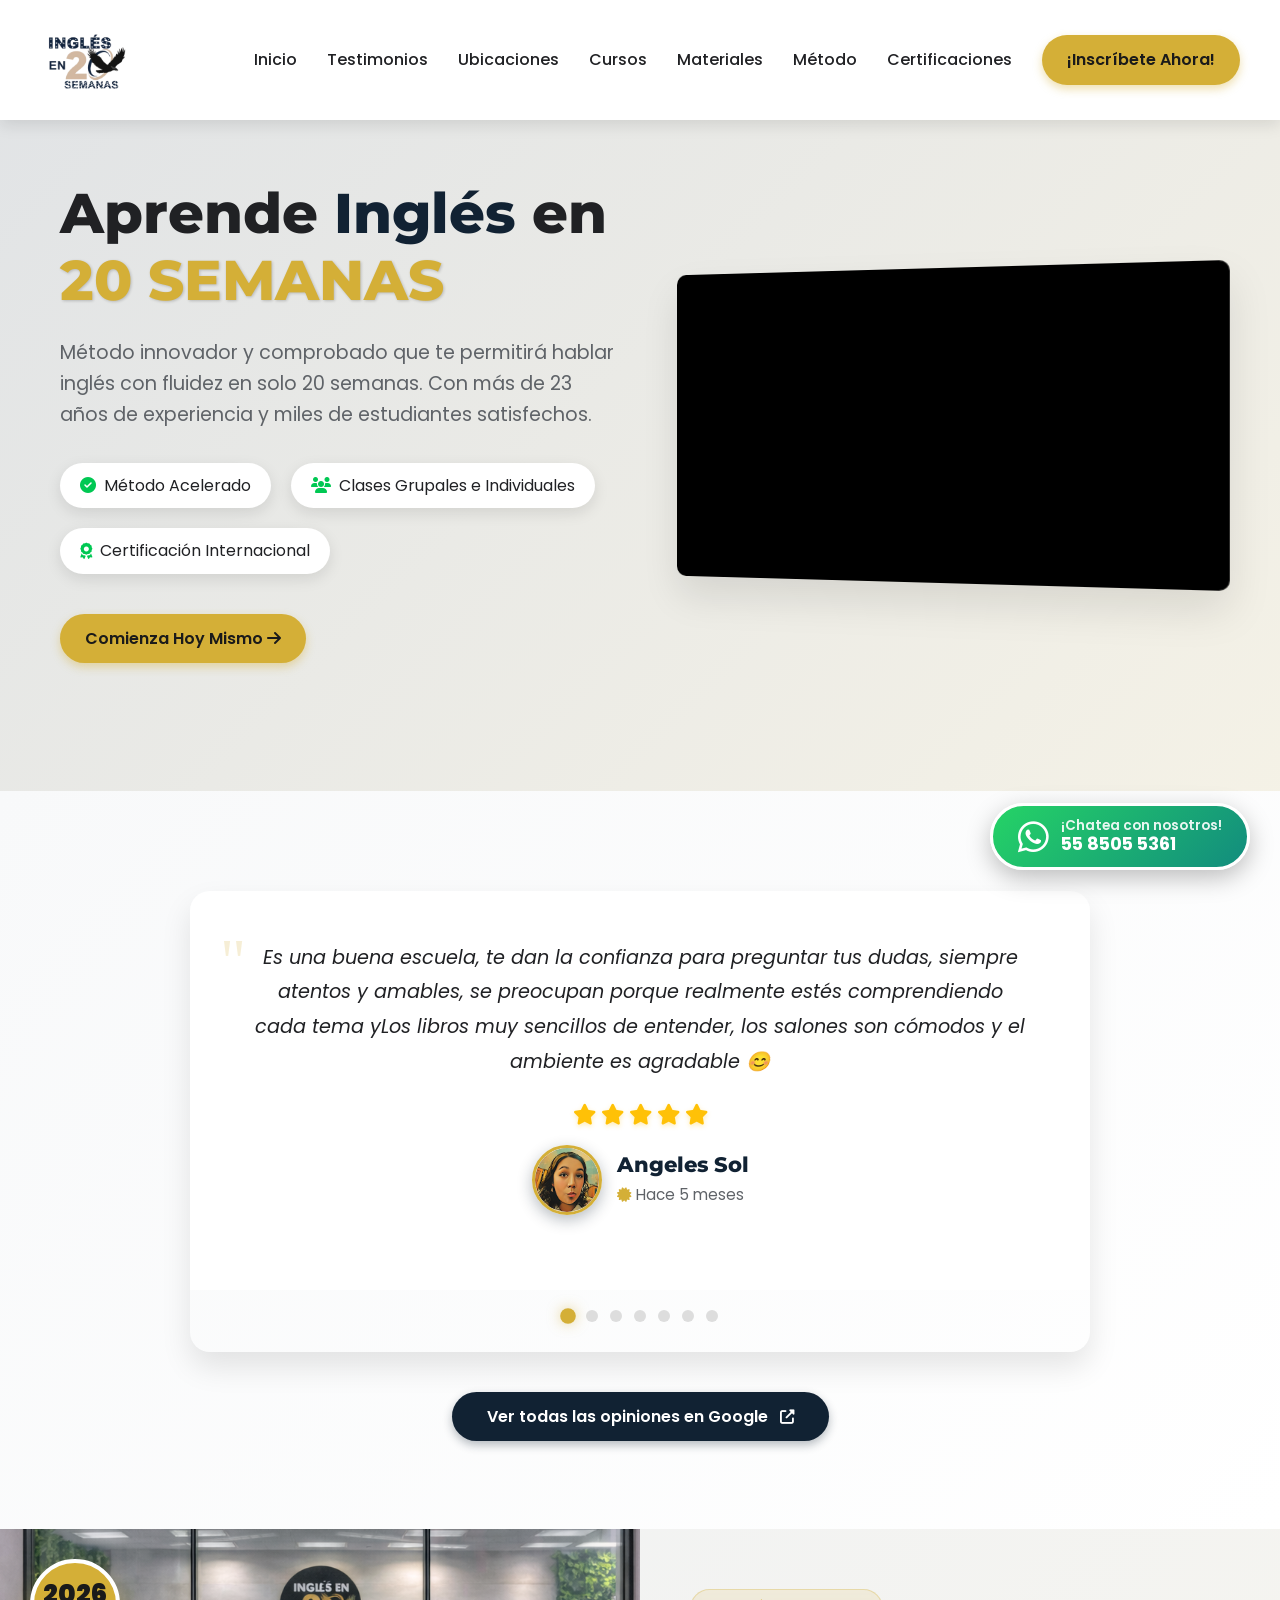
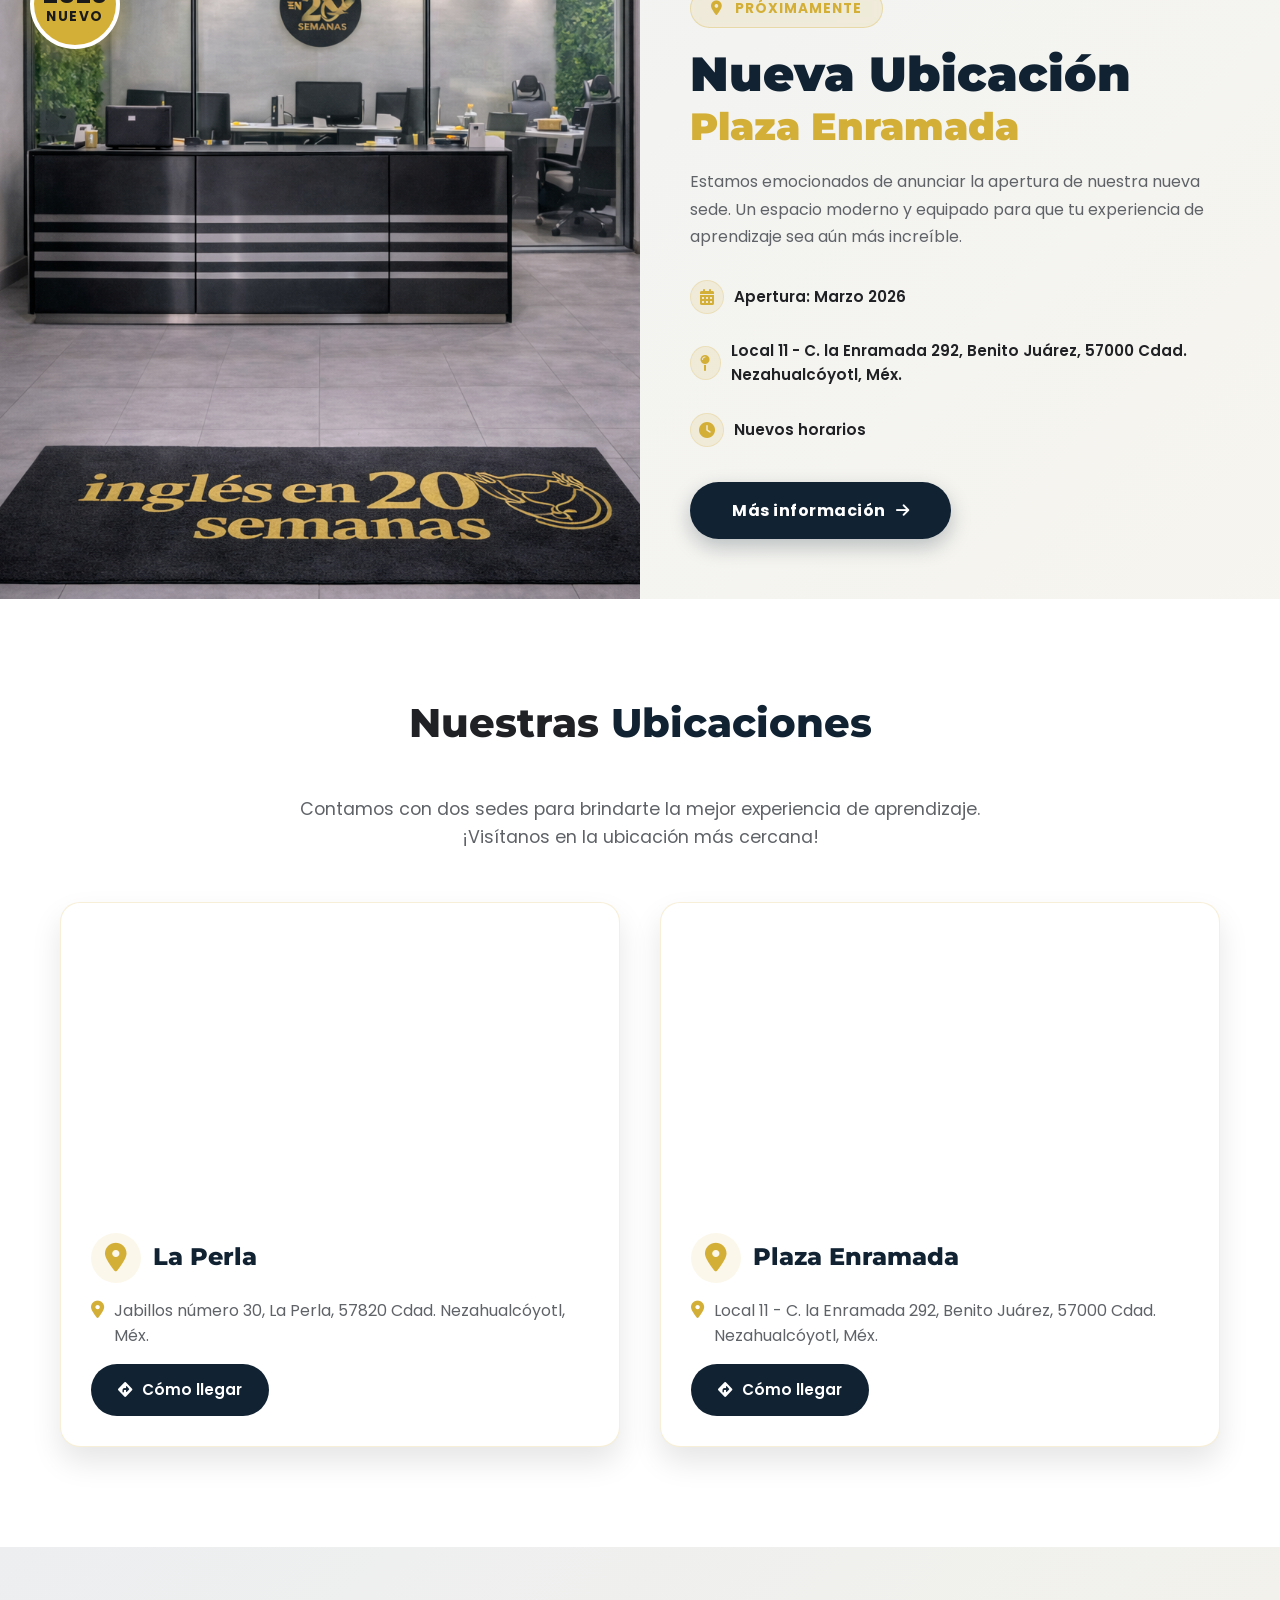
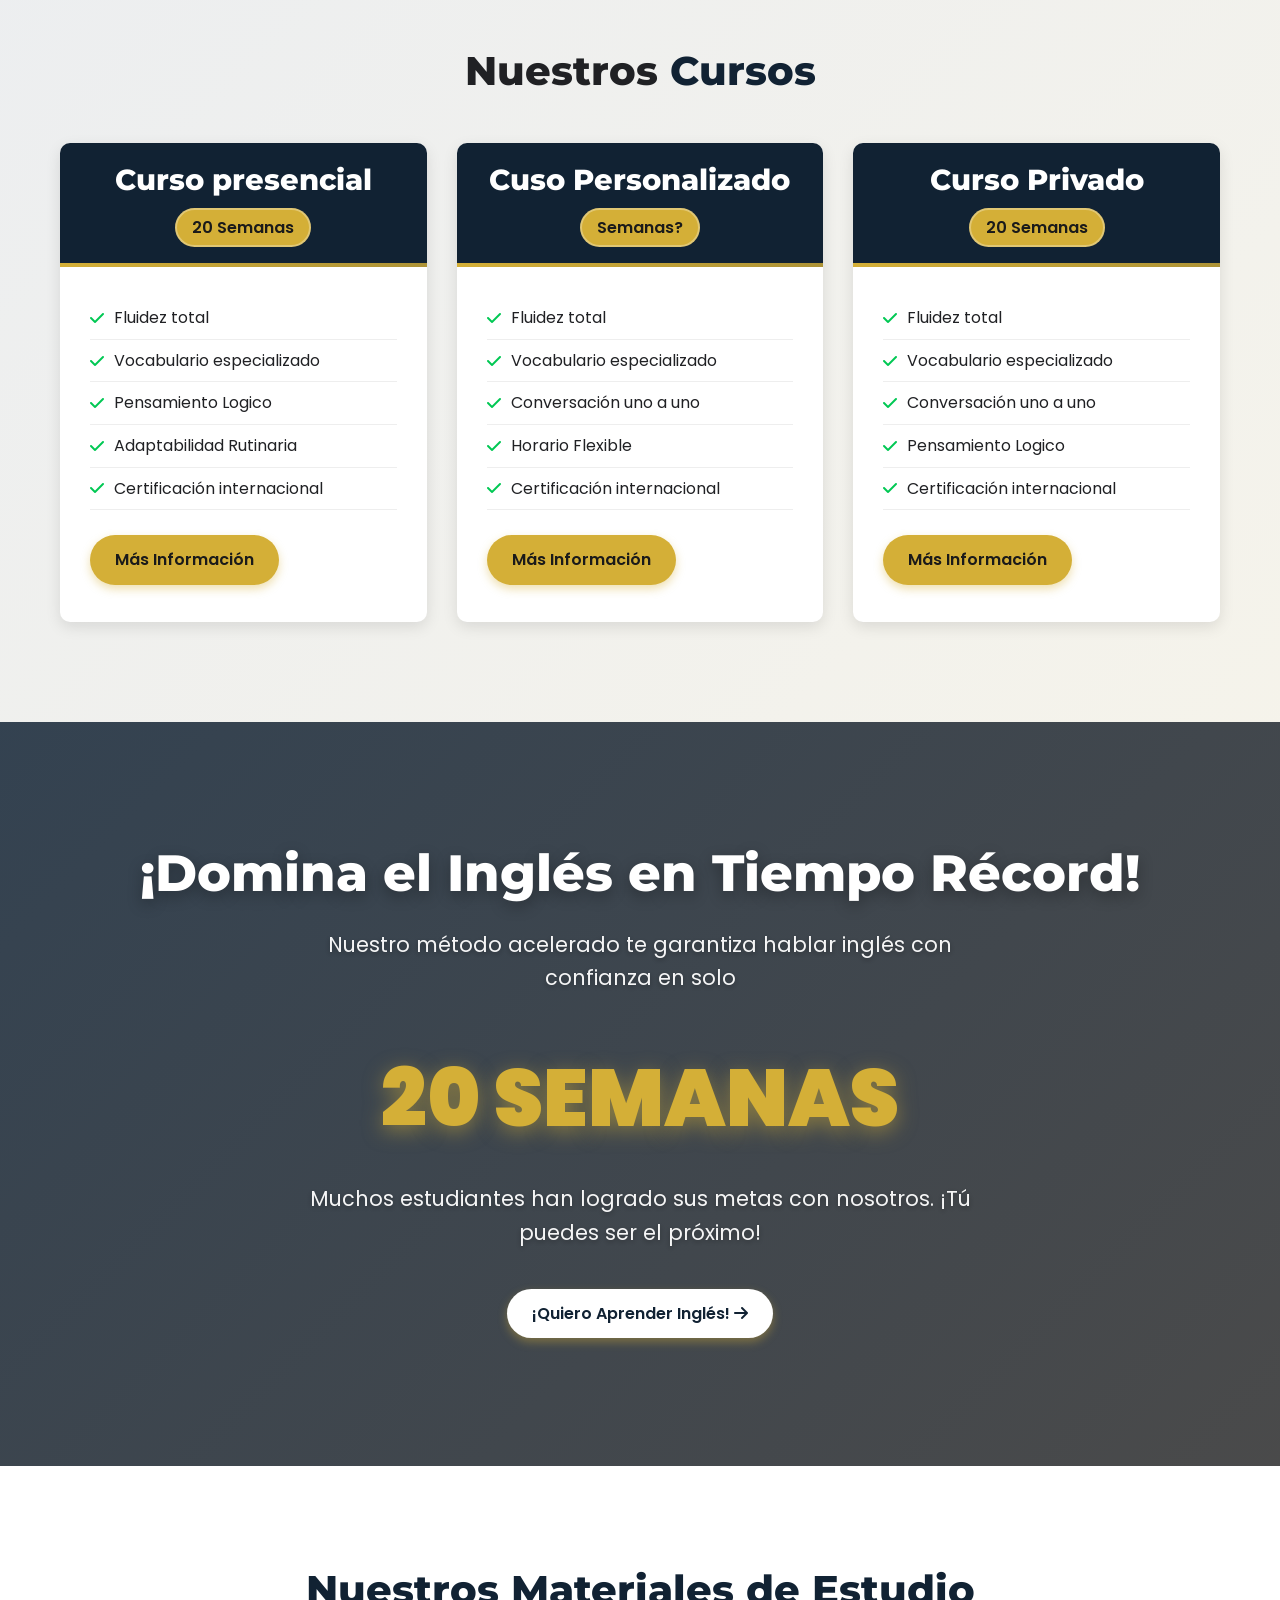
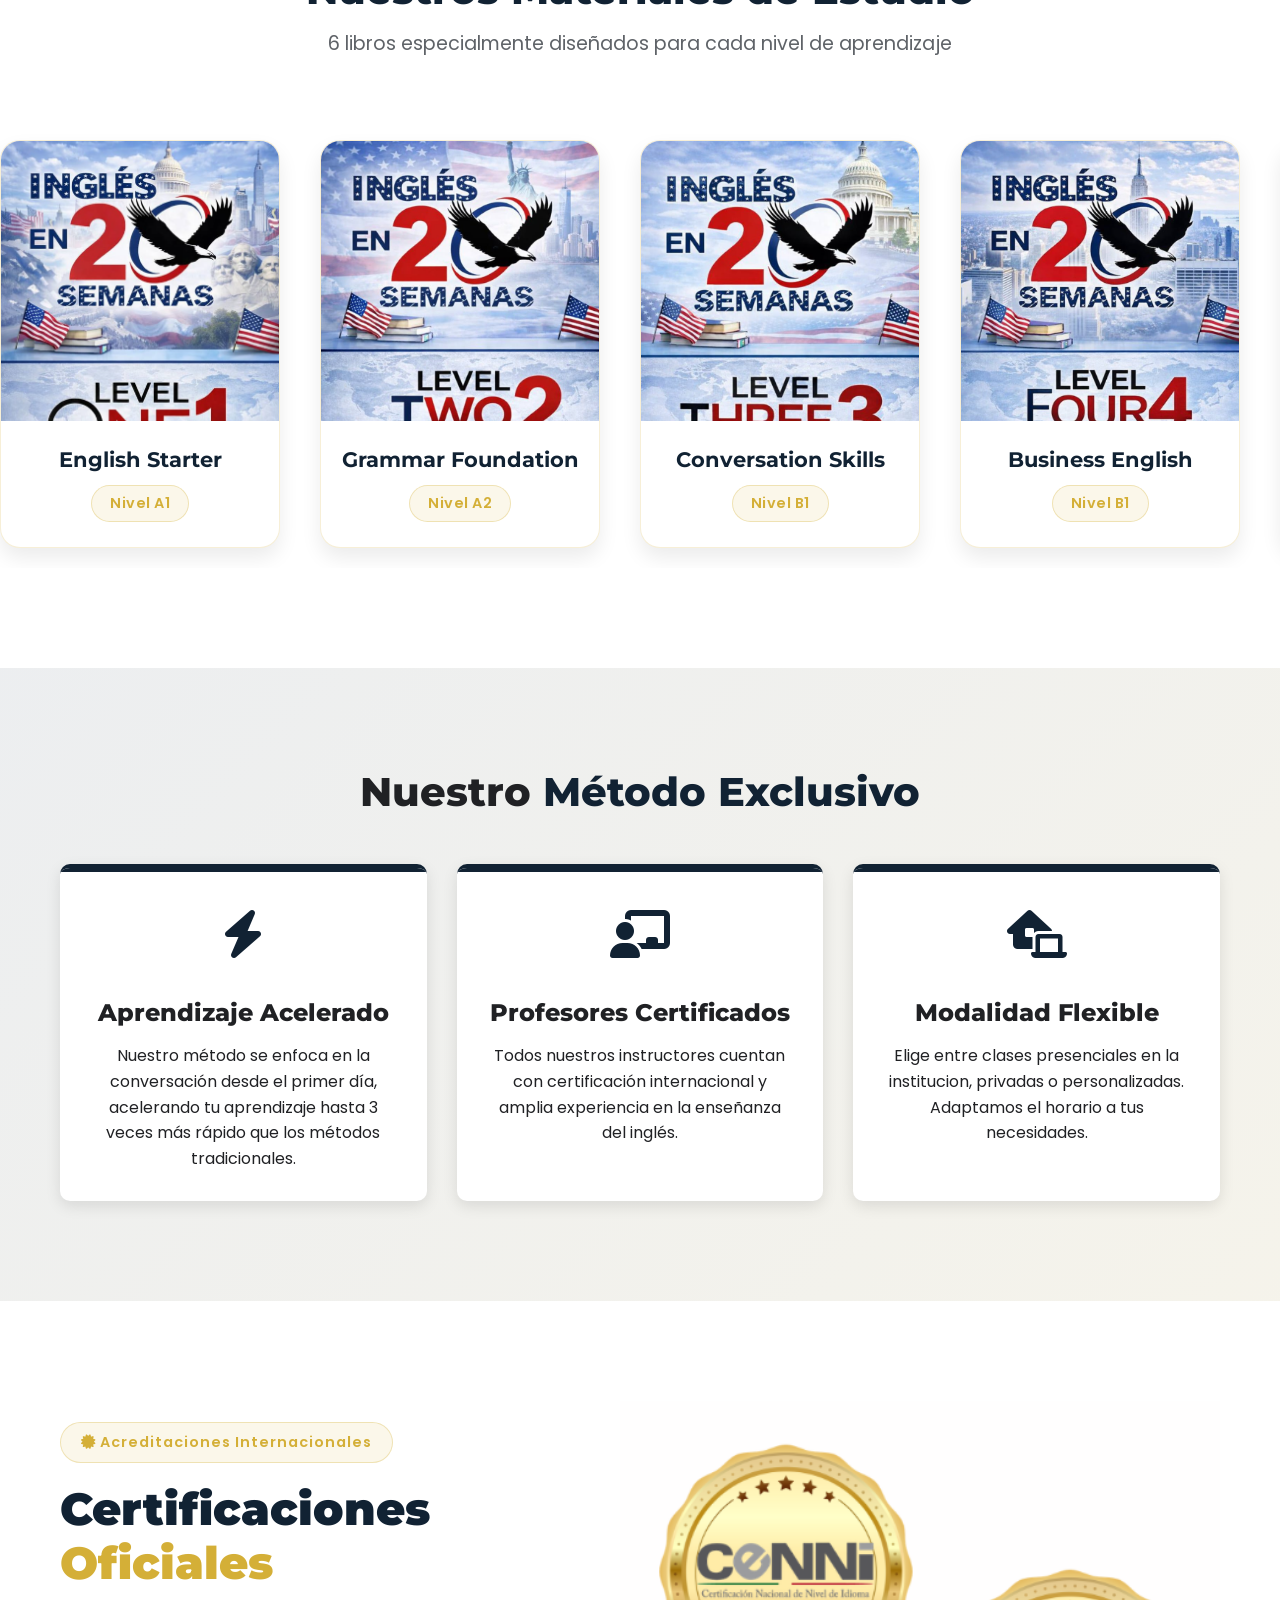
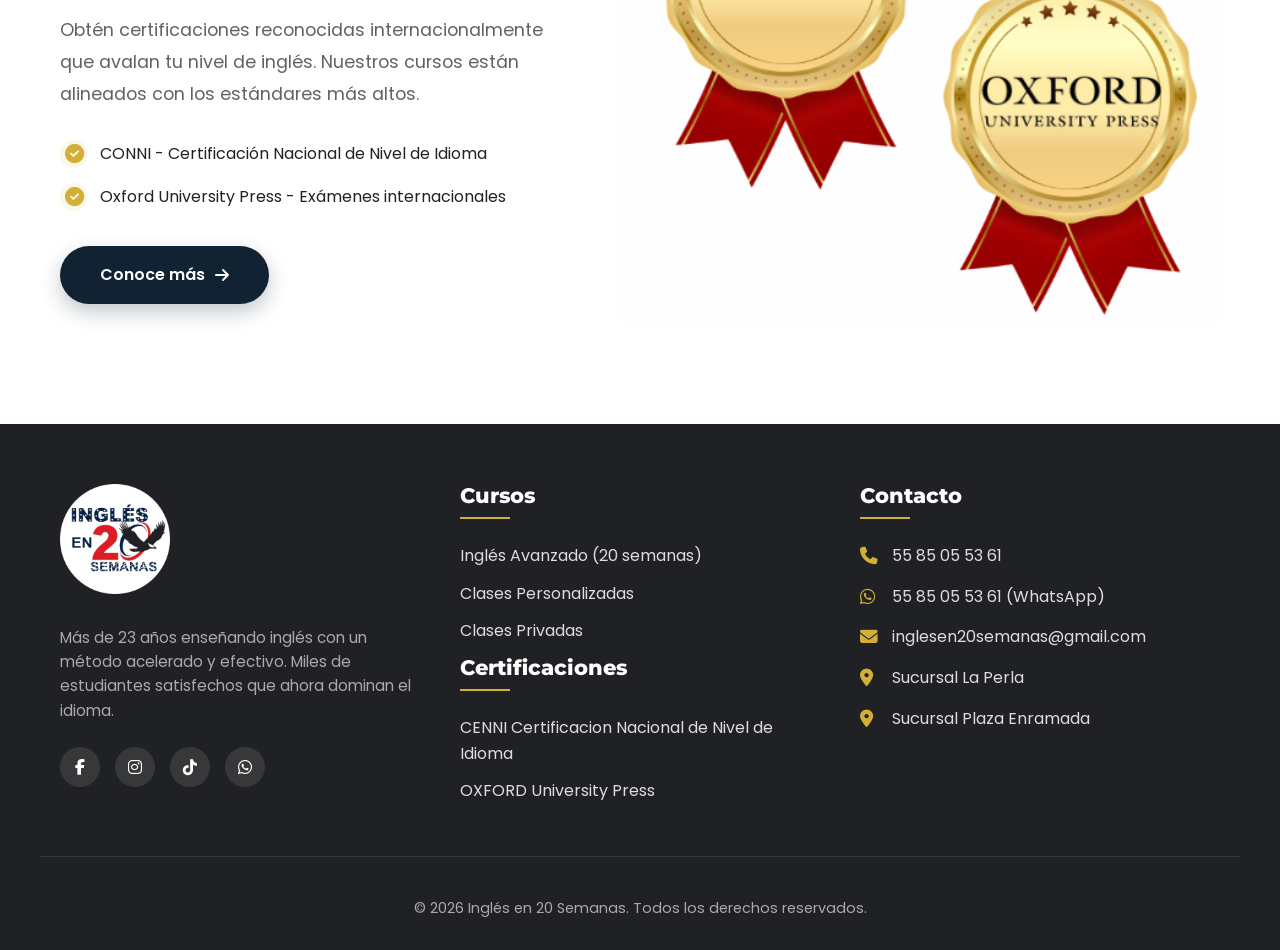
==== commit a49cf332: "Update index.html" ====
--- a/index.html
+++ b/index.html
@@ -2,7 +2,7 @@
 <html lang="es">
 <head>
     <meta charset="UTF-8">
-    <meta name="viewport" content="width=device-width, initial-scale=1.0">
+    <meta name="viewport" content="width=device-width, initial-scale=1.0, user-scalable=yes">
     <title>Inglés en Semanas - Aprende Inglés Rápido</title>
     
     <!-- CSS Externo -->
@@ -50,6 +50,9 @@
         </div>
         
         <div class="mobile-menu" id="mobileMenu">
+            <button class="mobile-menu-close" id="mobileMenuClose">
+                <i class="fas fa-times"></i>
+            </button>
             <nav class="mobile-nav-links">
                 <a href="#home"><i class="fas fa-home"></i> Inicio</a>
                 <a href="#testimonials"><i class="fas fa-star"></i> Testimonios</a>
@@ -98,16 +101,16 @@
     <section class="hero" id="home">
         <div class="container hero-container">
             <div class="hero-content">
-                <h1 class="hero-title animate__animated animate__fadeInUp">
+                <h1 class="hero-title">
                     Aprende <span>Inglés</span> en 
-                    <span class="weeks animate__animated animate__pulse animate__infinite">20 SEMANAS</span>
+                    <span class="weeks">20 SEMANAS</span>
                 </h1>
-                <p class="hero-subtitle animate__animated animate__fadeInUp animate__delay-1s">
+                <p class="hero-subtitle">
                     Método innovador y comprobado que te permitirá hablar inglés con fluidez en solo 20 semanas. 
                     Con más de 23 años de experiencia y miles de estudiantes satisfechos.
                 </p>
                 
-                <div class="hero-badges animate__animated animate__fadeInUp animate__delay-2s">
+                <div class="hero-badges">
                     <div class="badge">
                         <i class="fas fa-check-circle badge-icon"></i>
                         <span>Método Acelerado</span>
@@ -123,14 +126,14 @@
                 </div>
                 
                 <a href="https://wa.me/525585055361?text=Hola%2C%20quiero%20inscribirme" 
-                   class="cta-button animate__animated animate__fadeInUp animate__delay-3s" 
+                   class="cta-button" 
                    target="_blank" 
                    rel="noopener noreferrer">
                     Comienza Hoy Mismo <i class="fas fa-arrow-right"></i>
                 </a>
             </div>
             
-            <div class="hero-video animate__animated animate__fadeIn">
+            <div class="hero-video">
                 <div class="video-container">
                     <video class="video-player" autoplay loop muted playsinline>
                         <source src="img/vidiodeyoutube.mp4" type="video/mp4">
@@ -157,7 +160,7 @@
                         </div>
                         <div class="testimonial-author">
                             <div class="author-avatar">
-                                <img src="img/comentario.png" alt="Angeles Sol" onerror="this.style.display='none'; this.parentElement.style.background='linear-gradient(135deg, var(--primary-color), #1e3a5a)'; this.parentElement.innerHTML='M';">
+                                <img src="img/comentario.png" alt="Angeles Sol" onerror="this.style.display='none'; this.parentElement.style.background='linear-gradient(135deg, #112233, #1e3a5a)'; this.parentElement.innerHTML='M';">
                             </div>
                             <div class="author-info">
                                 <h4>Angeles Sol</h4>
@@ -177,7 +180,7 @@
                         </div>
                         <div class="testimonial-author">
                             <div class="author-avatar">
-                                <img src="img/comentario2.png" alt="Juan Pérez" onerror="this.style.display='none'; this.parentElement.style.background='linear-gradient(135deg, var(--primary-color), #1e3a5a)'; this.parentElement.innerHTML='J';">
+                                <img src="img/comentario2.png" alt="Juan Pérez" onerror="this.style.display='none'; this.parentElement.style.background='linear-gradient(135deg, #112233, #1e3a5a)'; this.parentElement.innerHTML='J';">
                             </div>
                             <div class="author-info">
                                 <h4>GI aR</h4>
@@ -197,7 +200,7 @@
                         </div>
                         <div class="testimonial-author">
                             <div class="author-avatar">
-                                <img src="img/comentario3.png" alt="Ana Rodríguez" onerror="this.style.display='none'; this.parentElement.style.background='linear-gradient(135deg, var(--primary-color), #1e3a5a)'; this.parentElement.innerHTML='A';">
+                                <img src="img/comentario3.png" alt="Ana Rodríguez" onerror="this.style.display='none'; this.parentElement.style.background='linear-gradient(135deg, #112233, #1e3a5a)'; this.parentElement.innerHTML='A';">
                             </div>
                             <div class="author-info">
                                 <h4>fany H.</h4>
@@ -215,7 +218,7 @@
                         </div>
                         <div class="testimonial-author">
                             <div class="author-avatar">
-                                <img src="img/comentario4.png" alt="Carlos Mendoza" onerror="this.style.display='none'; this.parentElement.style.background='linear-gradient(135deg, var(--primary-color), #1e3a5a)'; this.parentElement.innerHTML='C';">
+                                <img src="img/comentario4.png" alt="Carlos Mendoza" onerror="this.style.display='none'; this.parentElement.style.background='linear-gradient(135deg, #112233, #1e3a5a)'; this.parentElement.innerHTML='C';">
                             </div>
                             <div class="author-info">
                                 <h4>karumy Velazquez Noriega</h4>
@@ -233,7 +236,7 @@
                         </div>
                         <div class="testimonial-author">
                             <div class="author-avatar">
-                                <img src="img/comentario5.png" alt="Laura Fernández" onerror="this.style.display='none'; this.parentElement.style.background='linear-gradient(135deg, var(--primary-color), #1e3a5a)'; this.parentElement.innerHTML='L';">
+                                <img src="img/comentario5.png" alt="Laura Fernández" onerror="this.style.display='none'; this.parentElement.style.background='linear-gradient(135deg, #112233, #1e3a5a)'; this.parentElement.innerHTML='L';">
                             </div>
                             <div class="author-info">
                                 <h4>Abigail Bnz</h4>
@@ -251,7 +254,7 @@
                         </div>
                         <div class="testimonial-author">
                             <div class="author-avatar">
-                                <img src="img/comentario6.png" alt="Roberto Sánchez" onerror="this.style.display='none'; this.parentElement.style.background='linear-gradient(135deg, var(--primary-color), #1e3a5a)'; this.parentElement.innerHTML='R';">
+                                <img src="img/comentario6.png" alt="Roberto Sánchez" onerror="this.style.display='none'; this.parentElement.style.background='linear-gradient(135deg, #112233, #1e3a5a)'; this.parentElement.innerHTML='R';">
                             </div>
                             <div class="author-info">
                                 <h4>Suemy Torres</h4>
@@ -270,7 +273,7 @@
                         </div>
                         <div class="testimonial-author">
                             <div class="author-avatar">
-                                <img src="img/comentario7.png" alt="Patricia Torres" onerror="this.style.display='none'; this.parentElement.style.background='linear-gradient(135deg, var(--primary-color), #1e3a5a)'; this.parentElement.innerHTML='P';">
+                                <img src="img/comentario7.png" alt="Patricia Torres" onerror="this.style.display='none'; this.parentElement.style.background='linear-gradient(135deg, #112233, #1e3a5a)'; this.parentElement.innerHTML='P';">
                             </div>
                             <div class="author-info">
                                 <h4>Michelle Joselyn</h4>
@@ -347,7 +350,7 @@
     <section class="ubicaciones" id="ubicaciones">
         <div class="container">
             <h2 class="section-title">Nuestras <span>Ubicaciones</span></h2>
-            <p style="text-align: center; max-width: 700px; margin: 0 auto 30px; color: var(--gray-color); font-size: 1.1rem;">
+            <p style="text-align: center; max-width: 700px; margin: 0 auto 30px; color: #5f6368; font-size: 1.1rem;">
                 Contamos con dos sedes para brindarte la mejor experiencia de aprendizaje. 
                 ¡Visítanos en la ubicación más cercana!
             </p>
@@ -490,13 +493,13 @@
     <!-- CTA SECTION -->
     <section class="cta-section">
         <div class="container">
-            <h2 class="cta-title animate__animated animate__pulse">¡Domina el Inglés en Tiempo Récord!</h2>
+            <h2 class="cta-title">¡Domina el Inglés en Tiempo Récord!</h2>
             <p class="cta-subtitle">Nuestro método acelerado te garantiza hablar inglés con confianza en solo</p>
-            <div class="highlight-number animate__animated animate__heartBeat">20 SEMANAS</div>
+            <div class="highlight-number">20 SEMANAS</div>
             <p class="cta-subtitle">Muchos estudiantes han logrado sus metas con nosotros. ¡Tú puedes ser el próximo!</p>
             <a href="https://wa.me/525585055361?text=Hola%2C%20quiero%20inscribirme" 
                class="cta-button" 
-               style="background-color: white; color: var(--primary-color);">
+               style="background-color: white; color: #112233;">
                 ¡Quiero Aprender Inglés! <i class="fas fa-arrow-right"></i>
             </a>
         </div>
@@ -513,7 +516,7 @@
                 <!-- Libro 1 -->
                 <div class="book-card" onclick="openBookModal(1)">
                     <div class="book-image">
-                        <img src="img/libro1.png" alt="English Starter" onerror="this.src='https://via.placeholder.com/280x280?text=Libro+1'">
+                        <img src="img/libro1.png" alt="English Starter">
                     </div>
                     <div class="book-info">
                         <h3 class="book-title">English Starter</h3>
@@ -523,7 +526,7 @@
                 <!-- Libro 2 -->
                 <div class="book-card" onclick="openBookModal(2)">
                     <div class="book-image">
-                        <img src="img/libro2.png" alt="Grammar Foundation" onerror="this.src='https://via.placeholder.com/280x280?text=Libro+2'">
+                        <img src="img/libro2.png" alt="Grammar Foundation">
                     </div>
                     <div class="book-info">
                         <h3 class="book-title">Grammar Foundation</h3>
@@ -533,7 +536,7 @@
                 <!-- Libro 3 -->
                 <div class="book-card" onclick="openBookModal(3)">
                     <div class="book-image">
-                        <img src="img/libro3.png" alt="Conversation Skills" onerror="this.src='https://via.placeholder.com/280x280?text=Libro+3'">
+                        <img src="img/libro3.png" alt="Conversation Skills">
                     </div>
                     <div class="book-info">
                         <h3 class="book-title">Conversation Skills</h3>
@@ -543,7 +546,7 @@
                 <!-- Libro 4 -->
                 <div class="book-card" onclick="openBookModal(4)">
                     <div class="book-image">
-                        <img src="img/libro4.png" alt="Business English" onerror="this.src='https://via.placeholder.com/280x280?text=Libro+4'">
+                        <img src="img/libro4.png" alt="Business English">
                     </div>
                     <div class="book-info">
                         <h3 class="book-title">Business English</h3>
@@ -553,7 +556,7 @@
                 <!-- Libro 5 -->
                 <div class="book-card" onclick="openBookModal(5)">
                     <div class="book-image">
-                        <img src="img/libro5.png" alt="Advanced Grammar" onerror="this.src='https://via.placeholder.com/280x280?text=Libro+5'">
+                        <img src="img/libro5.png" alt="Advanced Grammar">
                     </div>
                     <div class="book-info">
                         <h3 class="book-title">Advanced Grammar</h3>
@@ -563,7 +566,7 @@
                 <!-- Libro 6 -->
                 <div class="book-card" onclick="openBookModal(6)">
                     <div class="book-image">
-                        <img src="img/libro6.png" alt="TOEFL Preparation" onerror="this.src='https://via.placeholder.com/280x280?text=Libro+6'">
+                        <img src="img/libro6.png" alt="TOEFL Preparation">
                     </div>
                     <div class="book-info">
                         <h3 class="book-title">TOEFL Preparation</h3>
@@ -573,7 +576,7 @@
                 <!-- Libro 1 (duplicado para bucle infinito) -->
                 <div class="book-card" onclick="openBookModal(1)">
                     <div class="book-image">
-                        <img src="img/libro1.png" alt="English Starter" onerror="this.src='https://via.placeholder.com/280x280?text=Libro+1'">
+                        <img src="img/libro1.png" alt="English Starter">
                     </div>
                     <div class="book-info">
                         <h3 class="book-title">English Starter</h3>
@@ -583,7 +586,7 @@
                 <!-- Libro 2 (duplicado para bucle infinito) -->
                 <div class="book-card" onclick="openBookModal(2)">
                     <div class="book-image">
-                        <img src="img/libro2.png" alt="Grammar Foundation" onerror="this.src='https://via.placeholder.com/280x280?text=Libro+2'">
+                        <img src="img/libro2.png" alt="Grammar Foundation">
                     </div>
                     <div class="book-info">
                         <h3 class="book-title">Grammar Foundation</h3>
@@ -593,7 +596,7 @@
                 <!-- Libro 3 (duplicado para bucle infinito) -->
                 <div class="book-card" onclick="openBookModal(3)">
                     <div class="book-image">
-                        <img src="img/libro3.png" alt="Conversation Skills" onerror="this.src='https://via.placeholder.com/280x280?text=Libro+3'">
+                        <img src="img/libro3.png" alt="Conversation Skills">
                     </div>
                     <div class="book-info">
                         <h3 class="book-title">Conversation Skills</h3>
@@ -603,7 +606,7 @@
                 <!-- Libro 4 (duplicado para bucle infinito) -->
                 <div class="book-card" onclick="openBookModal(4)">
                     <div class="book-image">
-                        <img src="img/libro4.png" alt="Business English" onerror="this.src='https://via.placeholder.com/280x280?text=Libro+4'">
+                        <img src="img/libro4.png" alt="Business English">
                     </div>
                     <div class="book-info">
                         <h3 class="book-title">Business English</h3>
@@ -613,7 +616,7 @@
                 <!-- Libro 5 (duplicado para bucle infinito) -->
                 <div class="book-card" onclick="openBookModal(5)">
                     <div class="book-image">
-                        <img src="img/libro5.png" alt="Advanced Grammar" onerror="this.src='https://via.placeholder.com/280x280?text=Libro+5'">
+                        <img src="img/libro5.png" alt="Advanced Grammar">
                     </div>
                     <div class="book-info">
                         <h3 class="book-title">Advanced Grammar</h3>
@@ -623,7 +626,7 @@
                 <!-- Libro 6 (duplicado para bucle infinito) -->
                 <div class="book-card" onclick="openBookModal(6)">
                     <div class="book-image">
-                        <img src="img/libro6.png" alt="TOEFL Preparation" onerror="this.src='https://via.placeholder.com/280x280?text=Libro+6'">
+                        <img src="img/libro6.png" alt="TOEFL Preparation">
                     </div>
                     <div class="book-info">
                         <h3 class="book-title">TOEFL Preparation</h3>
--- a/css/styles.css
+++ b/css/styles.css
@@ -213,6 +213,32 @@
 
 .mobile-menu-overlay {
     display: none;
+}
+
+/* Botón de cerrar del menú móvil */
+.mobile-menu-close {
+    position: absolute;
+    top: 20px;
+    right: 20px;
+    width: 44px;
+    height: 44px;
+    border-radius: 50%;
+    background: var(--primary-color);
+    border: none;
+    color: white;
+    font-size: 1.5rem;
+    cursor: pointer;
+    display: flex;
+    align-items: center;
+    justify-content: center;
+    transition: var(--transition);
+    z-index: 10;
+    box-shadow: 0 2px 10px rgba(0, 0, 0, 0.2);
+}
+
+.mobile-menu-close:hover {
+    background: var(--secondary-color);
+    transform: rotate(90deg);
 }
 
 /* WhatsApp Float Button */
@@ -1239,6 +1265,8 @@
     border: 1px solid rgba(212, 175, 55, 0.2);
     cursor: pointer;
     padding-bottom: 0;
+    display: flex;
+    flex-direction: column;
 }
 
 .book-card:hover {
@@ -1271,13 +1299,20 @@
 .book-info {
     padding: 25px 20px;
     text-align: center;
+    display: flex;
+    flex-direction: column;
+    align-items: center;
+    justify-content: center;
+    gap: 12px;
 }
 
 .book-title {
     font-size: 1.3rem;
     font-weight: 700;
     color: var(--primary-color);
-    margin-bottom: 10px;
+    margin-bottom: 0;
+    text-align: center;
+    line-height: 1.3;
 }
 
 .book-level {
@@ -1286,9 +1321,11 @@
     color: var(--secondary-color);
     font-weight: 600;
     font-size: 0.9rem;
-    padding: 5px 15px;
+    padding: 6px 18px;
     border-radius: 30px;
     border: 1px solid rgba(212, 175, 55, 0.3);
+    text-align: center;
+    letter-spacing: 0.5px;
 }
 
 /* ===== FEATURES SECTION ===== */
@@ -1763,35 +1800,7 @@
     margin-bottom: 10px;
 }
 
-/* Responsive para todos los modales */
-@media (min-width: 769px) and (max-width: 1200px) {
-    .modal-grid .modal-text {
-        padding: 30px;
-    }
-    
-    .modal-grid .modal-text h3 {
-        font-size: 1.6rem;
-    }
-    
-    .mision-modal .modal-text,
-    .instituciones-modal .modal-text {
-        padding: 25px;
-    }
-    
-    .mision-modal .modal-text h3,
-    .instituciones-modal .modal-text h3 {
-        font-size: 1.5rem;
-    }
-    
-    .book-modal-grid .book-modal-text {
-        padding: 30px;
-    }
-    
-    .book-modal-grid .book-modal-text h3 {
-        font-size: 1.6rem;
-    }
-}
-
+/* ===== MEJORAS PARA MODALES EN MÓVIL - IMAGEN AJUSTADA Y ESPACIOS ===== */
 @media (max-width: 768px) {
     .modal-grid,
     .book-modal-grid {
@@ -1800,9 +1809,31 @@
         max-height: 80vh;
     }
     
+    /* MEJORA: Ajuste de imagen para que se vea bien en móvil */
     .modal-grid .modal-image,
     .book-modal-grid .book-modal-image {
-        height: 220px;
+        height: 260px;
+        max-height: 260px;
+        width: 100%;
+        overflow: hidden;
+    }
+    
+    .modal-grid .modal-image img,
+    .book-modal-grid .book-modal-image img {
+        width: 100%;
+        height: 100%;
+        object-fit: cover;
+        object-position: center 20%;
+    }
+    
+    /* Ajuste específico para el modal de Aprendizaje Acelerado (mision) */
+    .mision-modal .modal-image {
+        height: 260px;
+        max-height: 260px;
+    }
+    
+    .mision-modal .modal-image img {
+        object-position: center 25%;
     }
     
     .modal-grid .modal-text,
@@ -1836,29 +1867,76 @@
         margin-bottom: 18px;
     }
     
+    /* MEJORA: Espaciado adicional para el texto inferior en modal de instituciones */
+    .instituciones-modal .modal-text p:last-of-type {
+        margin-top: 20px;
+        margin-bottom: 0;
+        padding-top: 10px;
+    }
+    
+    .instituciones-modal .modal-text .highlight {
+        display: inline-block;
+        margin-top: 5px;
+    }
+    
+    /* MEJORA: Iconos bien organizados en modo lista vertical */
     .modal-grid .modal-list,
     .book-modal-grid .modal-list,
     .mision-modal .modal-list,
     .instituciones-modal .modal-list {
-        text-align: center;
+        text-align: left;
         margin-top: 20px;
+        display: flex;
+        flex-direction: column;
+        gap: 12px;
+        width: 100%;
+        padding: 0 10px;
     }
     
     .modal-grid .modal-list li,
     .book-modal-grid .modal-list li,
     .mision-modal .modal-list li,
     .instituciones-modal .modal-list li {
+        justify-content: flex-start;
+        font-size: 1rem;
+        margin-bottom: 0;
+        padding: 10px 15px;
+        background: rgba(212, 175, 55, 0.05);
+        border-radius: 12px;
+        border-left: 3px solid var(--secondary-color);
+        display: flex;
+        align-items: center;
+        gap: 12px;
+        text-align: left;
+        transition: all 0.3s ease;
+    }
+    
+    .modal-grid .modal-list li i,
+    .book-modal-grid .modal-list li i,
+    .mision-modal .modal-list li i,
+    .instituciones-modal .modal-list li i {
+        width: 28px;
+        height: 28px;
+        display: flex;
+        align-items: center;
         justify-content: center;
+        background: rgba(212, 175, 55, 0.15);
+        border-radius: 50%;
         font-size: 1rem;
-        margin-bottom: 15px;
-        padding: 0 5px;
+        flex-shrink: 0;
+        color: var(--secondary-color);
+    }
+    
+    .modal-grid .modal-list li span,
+    .book-modal-grid .modal-list li span,
+    .mision-modal .modal-list li span,
+    .instituciones-modal .modal-list li span {
+        flex: 1;
+        text-align: left;
+        line-height: 1.4;
     }
     
     /* Ajuste específico para el primer modal (Aprendizaje Acelerado) en móvil */
-    .mision-modal .modal-image {
-        height: 200px;
-    }
-    
     .mision-modal .modal-text {
         padding: 20px 20px 30px 20px;
         max-height: 450px;
@@ -1870,7 +1948,8 @@
     
     /* Ajuste específico para el segundo modal (Modalidad Flexible) en móvil */
     .instituciones-modal .modal-image {
-        height: 200px;
+        height: 260px;
+        max-height: 260px;
     }
     
     .instituciones-modal .modal-text {
@@ -1879,12 +1958,13 @@
     }
     
     .instituciones-modal .modal-list li {
-        margin-bottom: 12px;
+        margin-bottom: 0;
     }
     
     /* Ajustes específicos para modales de libros en móvil */
     .book-modal-grid .book-modal-image {
-        height: 220px;
+        height: 260px;
+        max-height: 260px;
     }
     
     .book-modal-grid .book-modal-text {
@@ -1900,6 +1980,7 @@
     .book-modal-grid .book-modal-text .highlight {
         font-size: 1.1rem;
         margin-bottom: 15px;
+        display: inline-block;
     }
     
     .book-modal-grid .book-modal-text p {
@@ -1910,7 +1991,7 @@
     
     .book-modal-grid .modal-list li {
         font-size: 1rem;
-        margin-bottom: 15px;
+        margin-bottom: 0;
     }
     
     .modal-profesor {
@@ -1940,9 +2021,20 @@
 }
 
 @media (max-width: 480px) {
+    /* MEJORA: Imagen más pequeña pero bien visible en móvil pequeño */
     .modal-grid .modal-image,
-    .book-modal-grid .book-modal-image {
-        height: 180px;
+    .book-modal-grid .book-modal-image,
+    .mision-modal .modal-image,
+    .instituciones-modal .modal-image {
+        height: 200px;
+        max-height: 200px;
+    }
+    
+    .modal-grid .modal-image img,
+    .book-modal-grid .book-modal-image img,
+    .mision-modal .modal-image img,
+    .instituciones-modal .modal-image img {
+        object-position: center 20%;
     }
     
     .modal-grid .modal-text,
@@ -1969,9 +2061,43 @@
         margin-bottom: 15px;
     }
     
+    /* MEJORA: Espacio adicional para el texto inferior en móvil pequeño */
+    .instituciones-modal .modal-text p:last-of-type {
+        margin-top: 15px;
+        padding-top: 8px;
+    }
+    
+    /* MEJORA: Iconos más compactos en móvil pequeño */
+    .modal-grid .modal-list,
+    .book-modal-grid .modal-list,
+    .mision-modal .modal-list,
+    .instituciones-modal .modal-list {
+        gap: 10px;
+        padding: 0 5px;
+    }
+    
+    .modal-grid .modal-list li,
+    .book-modal-grid .modal-list li,
+    .mision-modal .modal-list li,
+    .instituciones-modal .modal-list li {
+        padding: 8px 12px;
+        font-size: 0.9rem;
+        gap: 10px;
+    }
+    
+    .modal-grid .modal-list li i,
+    .book-modal-grid .modal-list li i,
+    .mision-modal .modal-list li i,
+    .instituciones-modal .modal-list li i {
+        width: 24px;
+        height: 24px;
+        font-size: 0.9rem;
+    }
+    
     /* Ajuste específico para el primer modal (Aprendizaje Acelerado) en móvil pequeño */
     .mision-modal .modal-image {
-        height: 160px;
+        height: 200px;
+        max-height: 200px;
     }
     
     .mision-modal .modal-text {
@@ -1984,7 +2110,8 @@
     }
     
     .instituciones-modal .modal-image {
-        height: 160px;
+        height: 200px;
+        max-height: 200px;
     }
     
     .instituciones-modal .modal-text {
@@ -1993,7 +2120,8 @@
     
     /* Ajustes para modales de libros en móvil pequeño */
     .book-modal-grid .book-modal-image {
-        height: 170px;
+        height: 200px;
+        max-height: 200px;
     }
     
     .book-modal-grid .book-modal-text {
@@ -2010,11 +2138,6 @@
         font-size: 0.95rem;
         line-height: 1.6;
         margin-bottom: 14px;
-    }
-    
-    .book-modal-grid .modal-list li {
-        font-size: 0.95rem;
-        margin-bottom: 12px;
     }
     
     .modal-profesor {
@@ -2536,6 +2659,14 @@
     .footer-contacto {
         width: 100%;
     }
+
+    /* Estilos responsive para el botón de cerrar del menú móvil */
+    .mobile-menu-close {
+        width: 44px;
+        height: 44px;
+        top: 20px;
+        right: 20px;
+    }
 }
 
 @media (max-width: 768px) {
@@ -2657,6 +2788,13 @@
             transform: translateX(calc(-180px * 6 - 20px * 6));
         }
     }
+    .mobile-menu-close {
+        width: 40px;
+        height: 40px;
+        font-size: 1.3rem;
+        top: 15px;
+        right: 15px;
+    }
 }
 
 @media (max-width: 480px) {
@@ -2835,4 +2973,11 @@
             transform: translateX(calc(-150px * 6 - 15px * 6));
         }
     }
-}
+    .mobile-menu-close {
+        width: 36px;
+        height: 36px;
+        font-size: 1.2rem;
+        top: 12px;
+        right: 12px;
+    }
+}
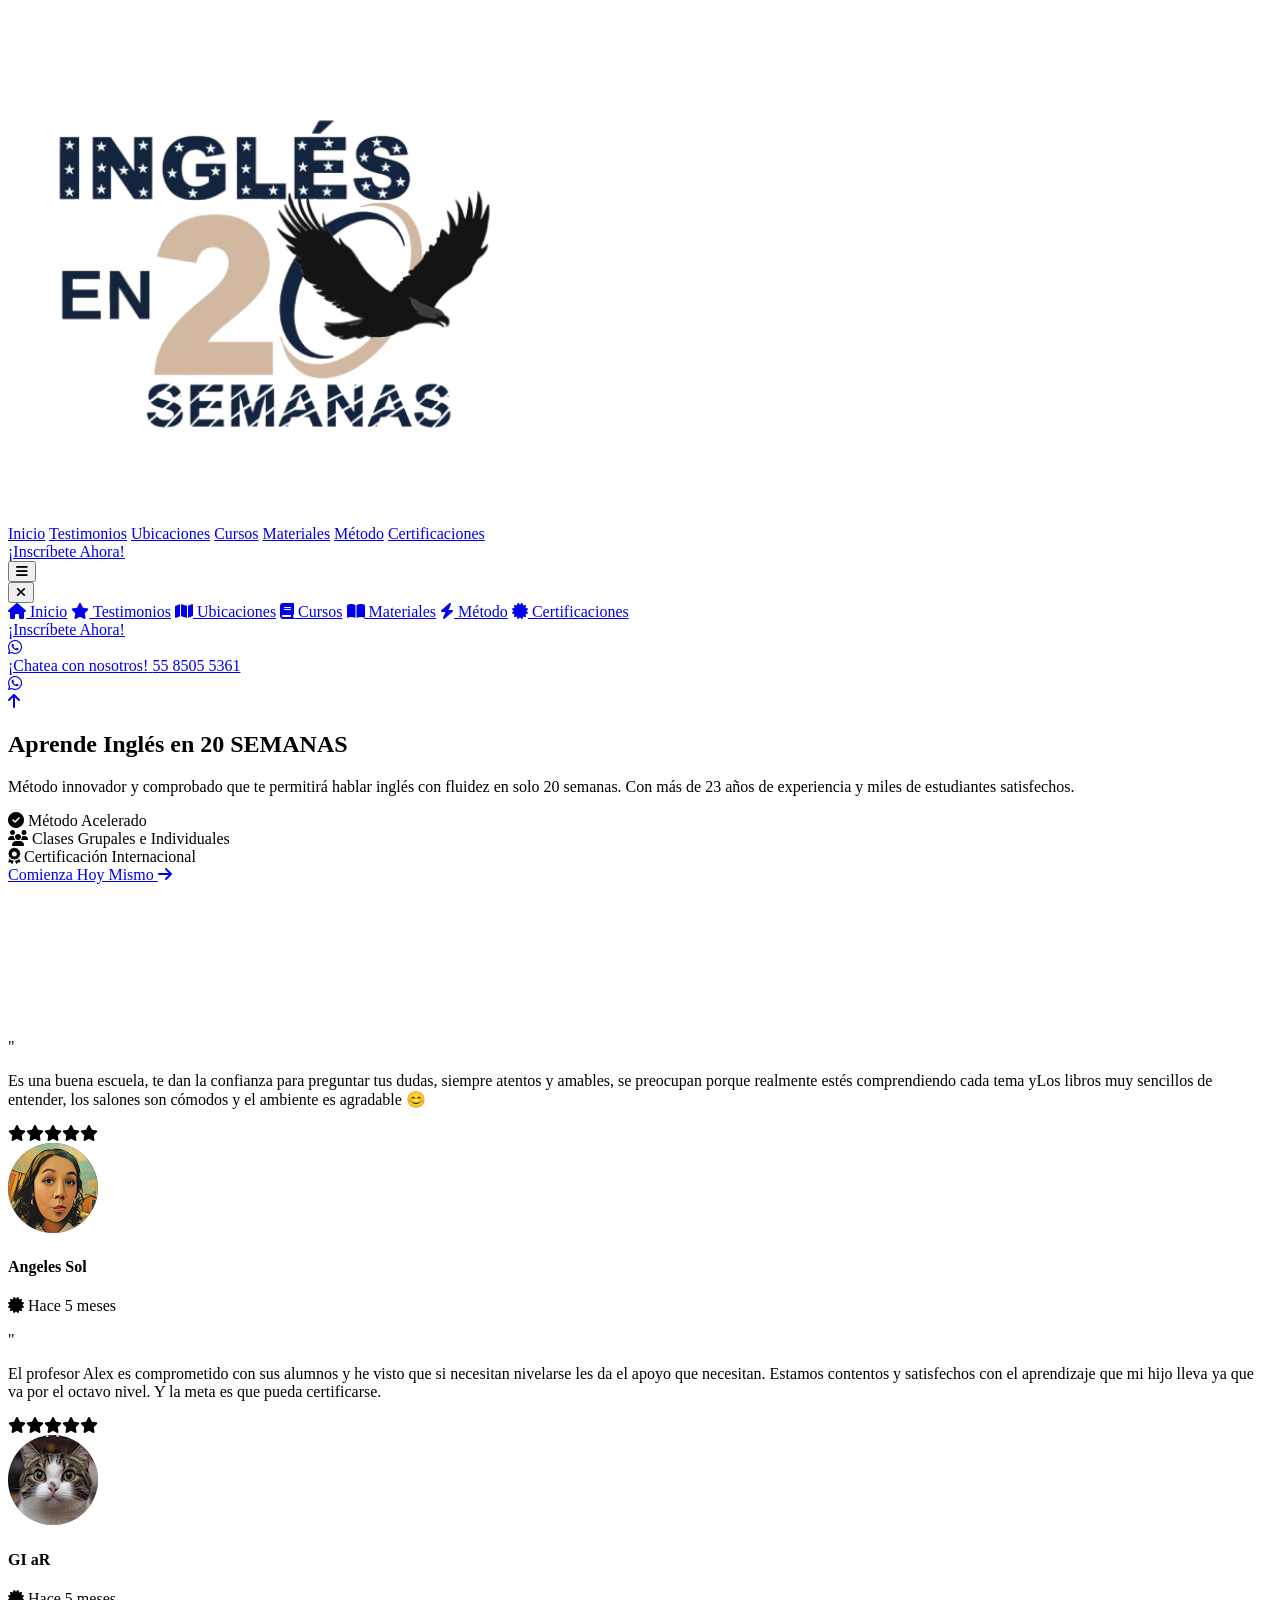
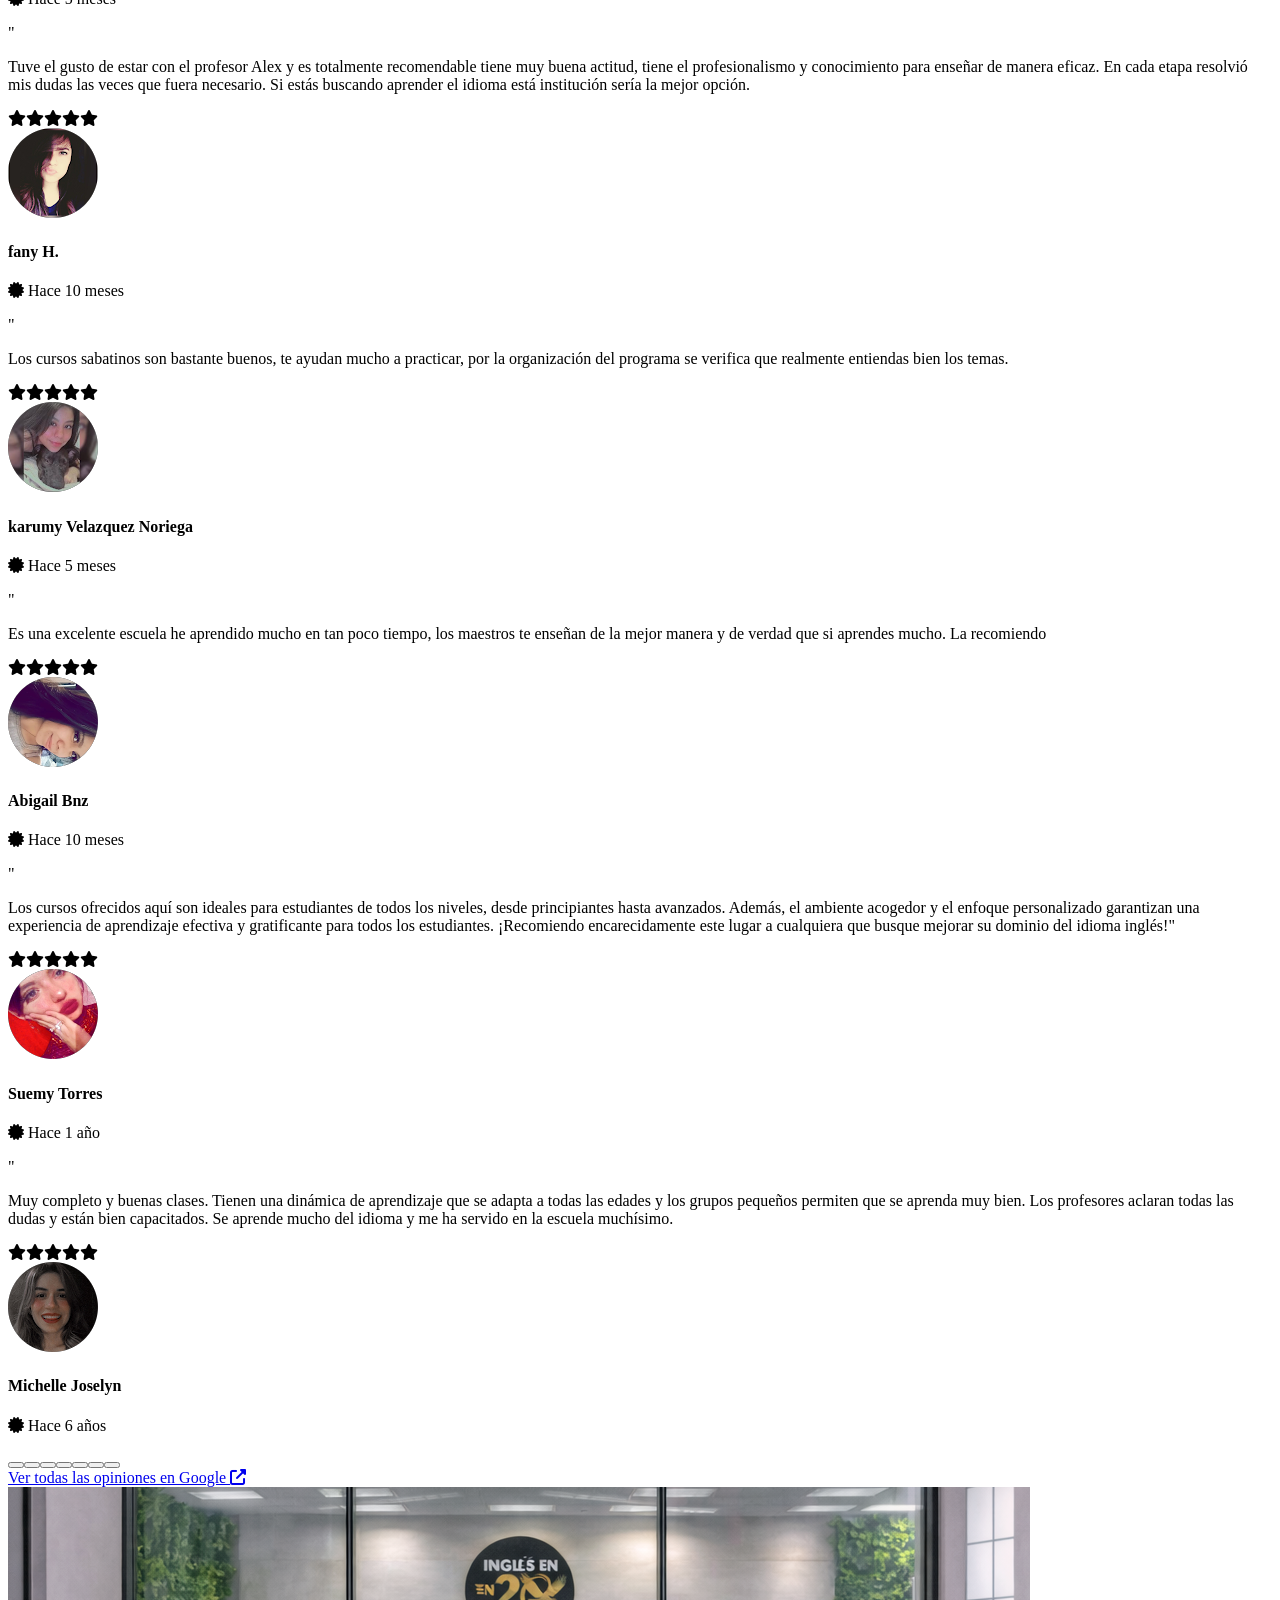
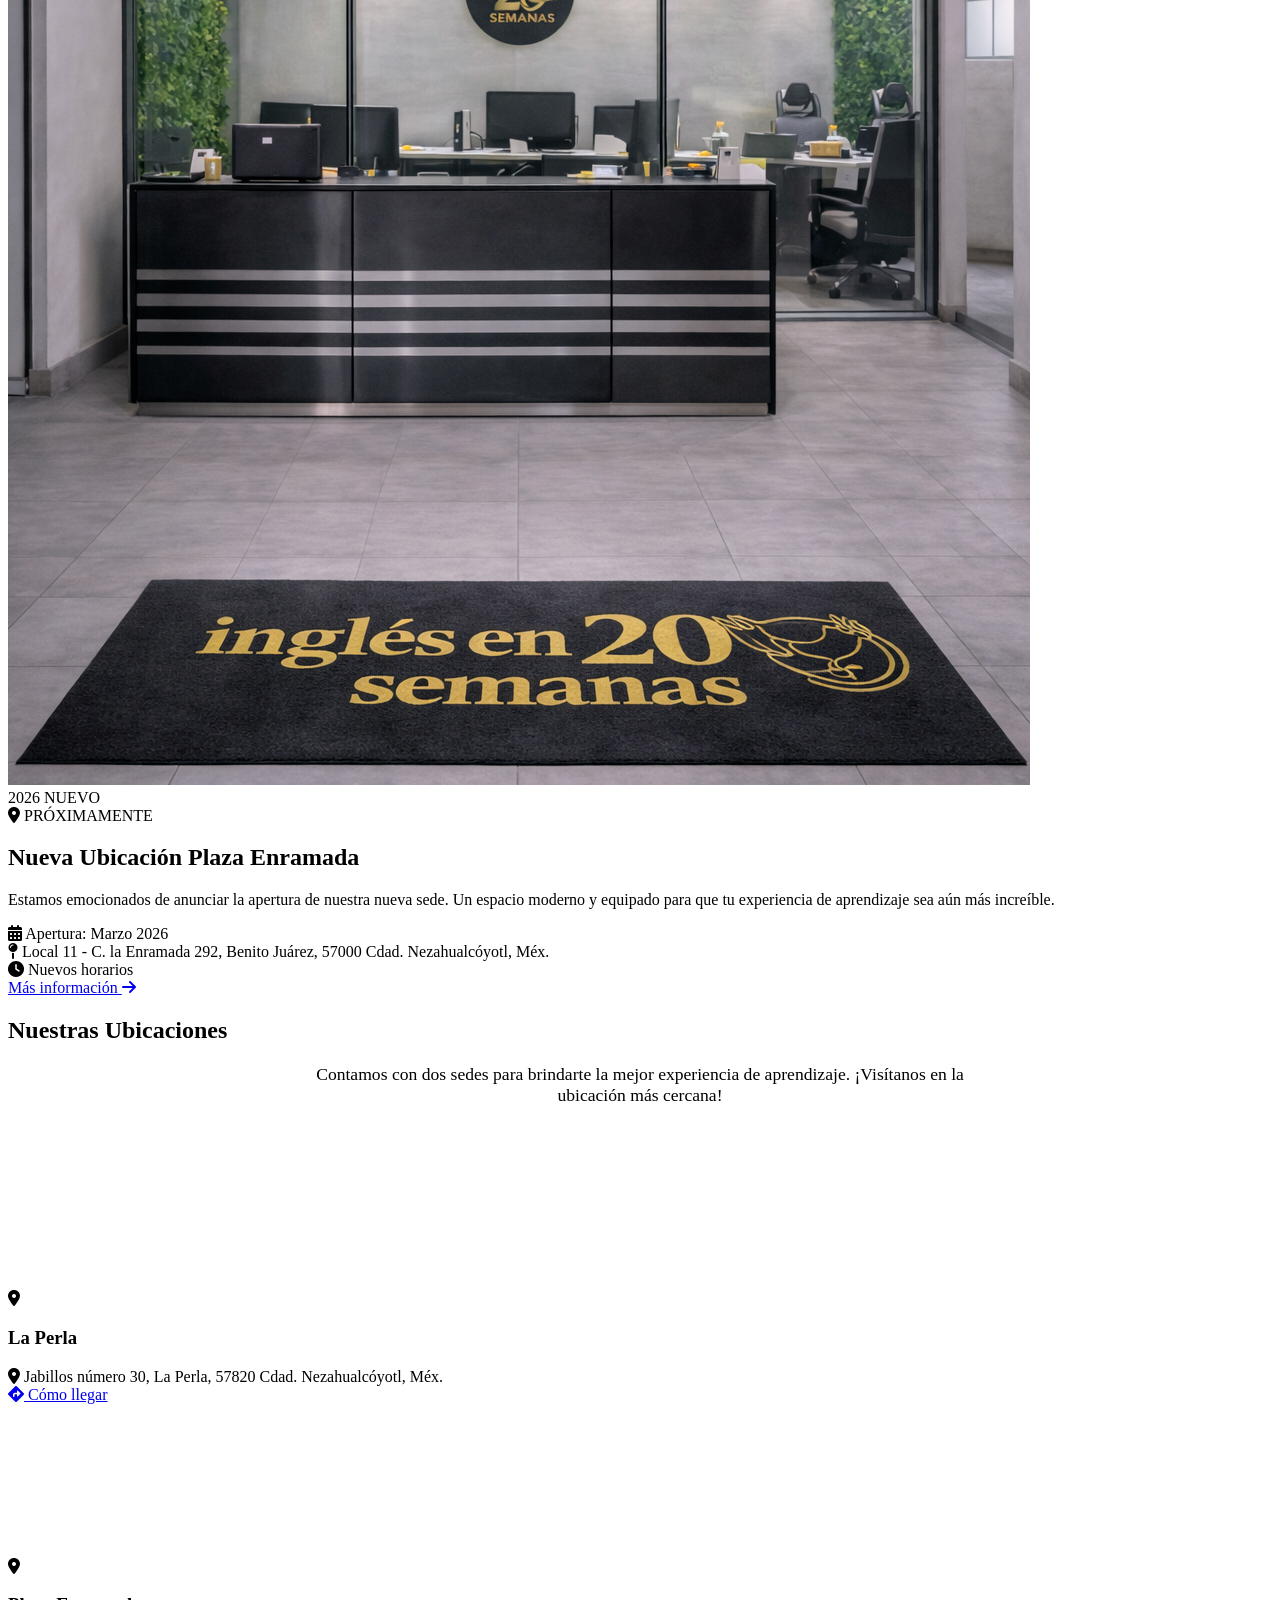
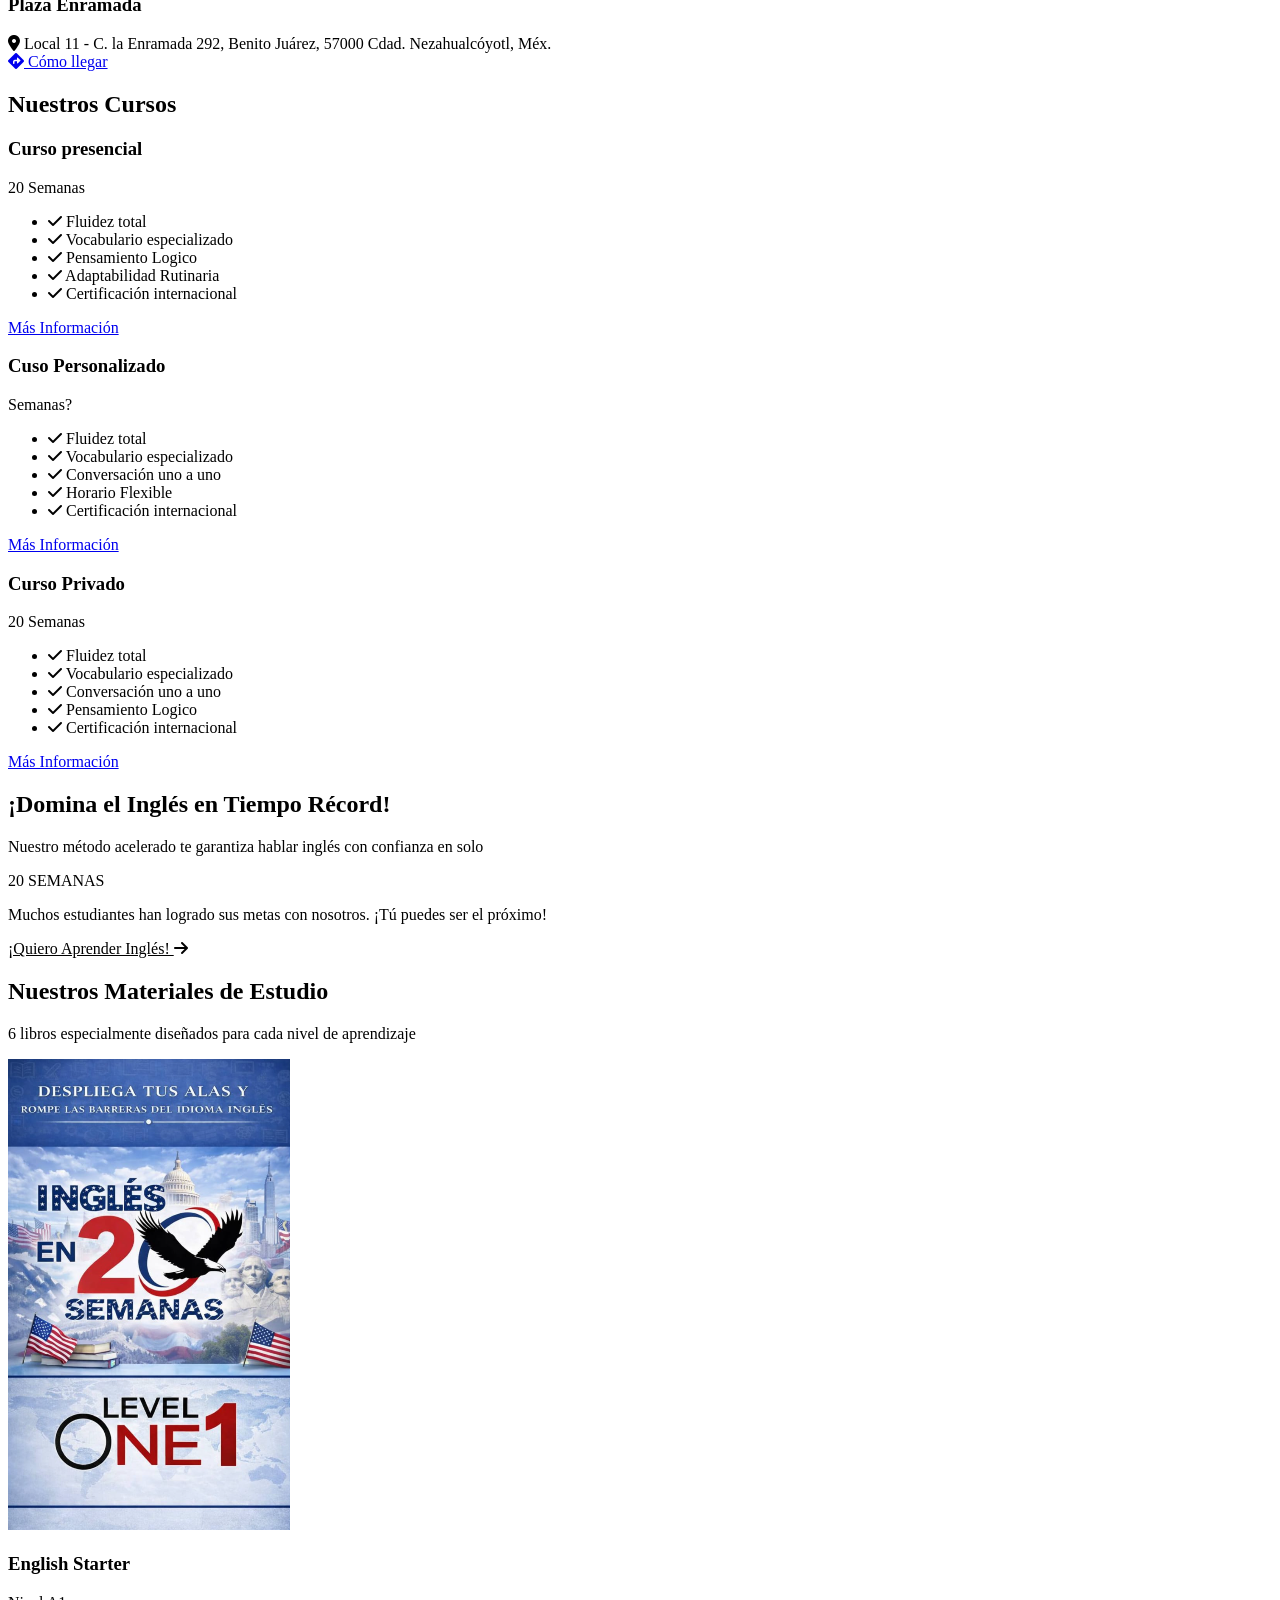
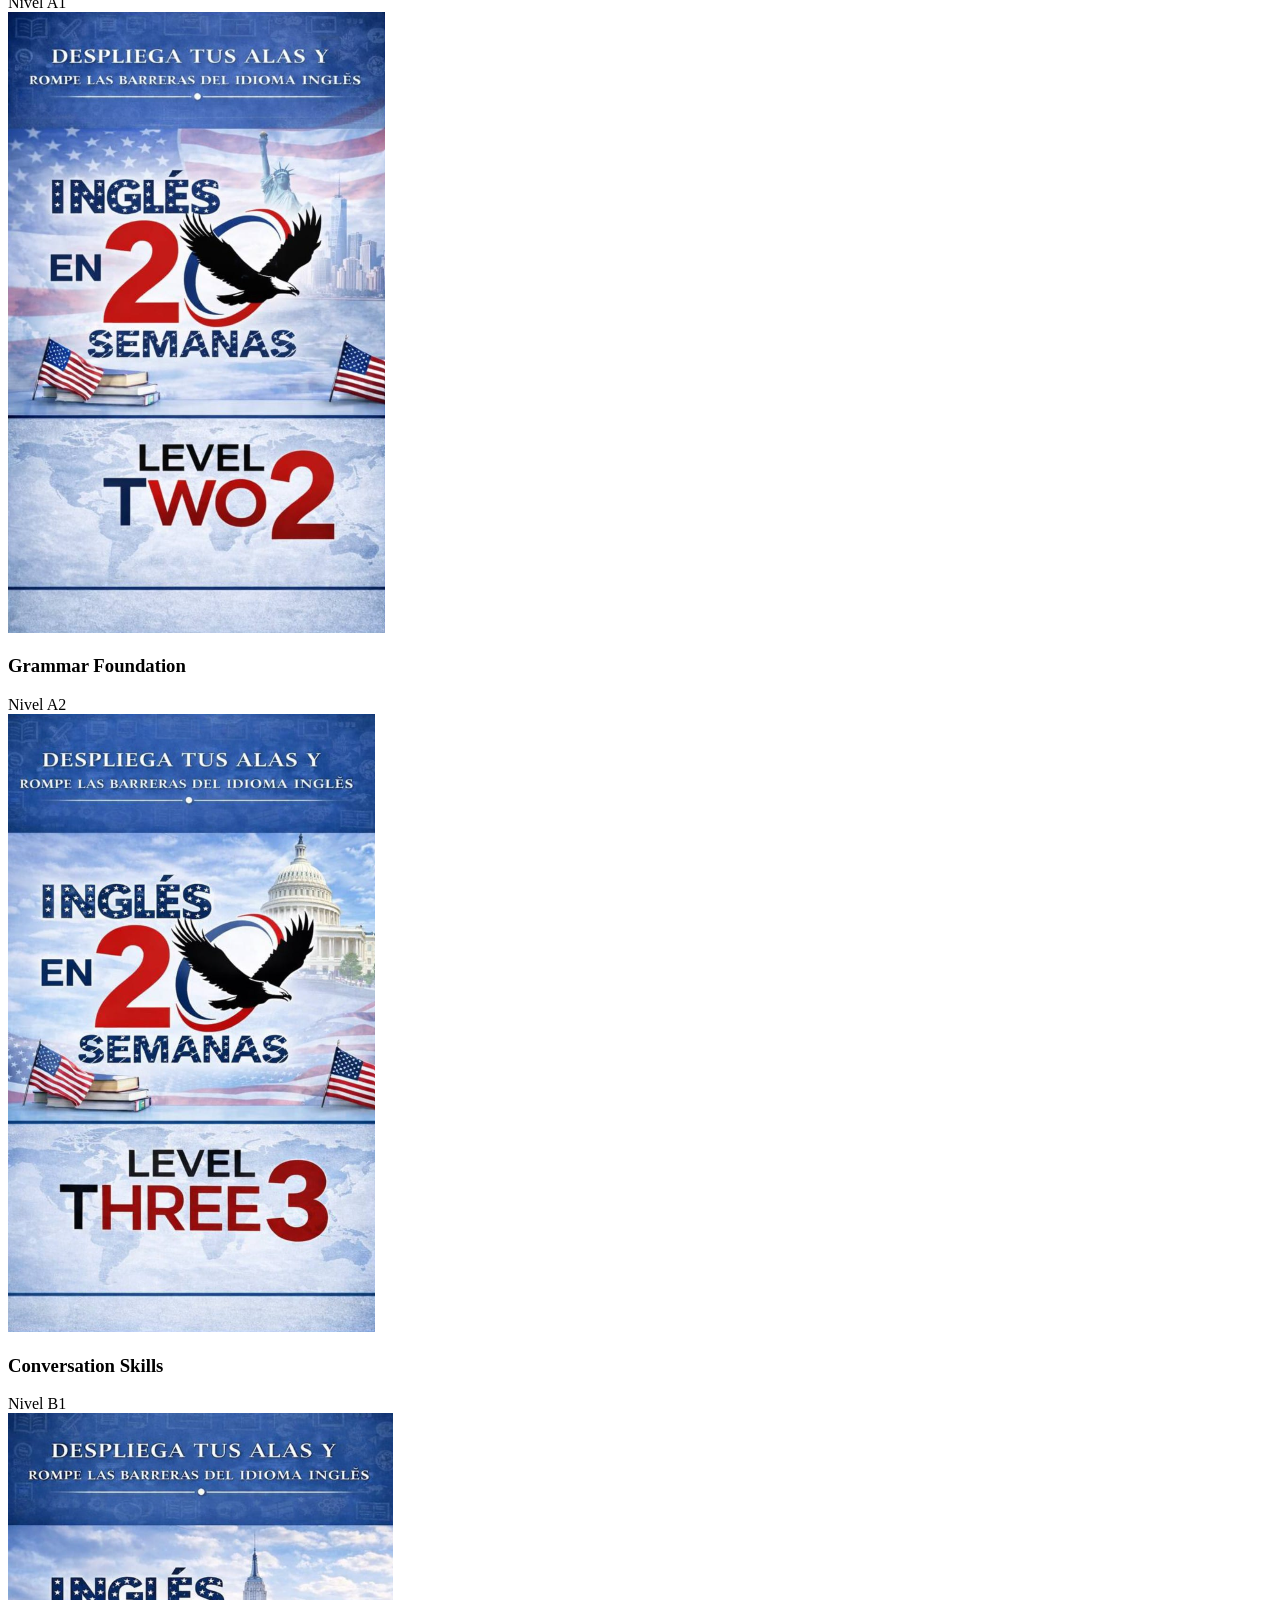
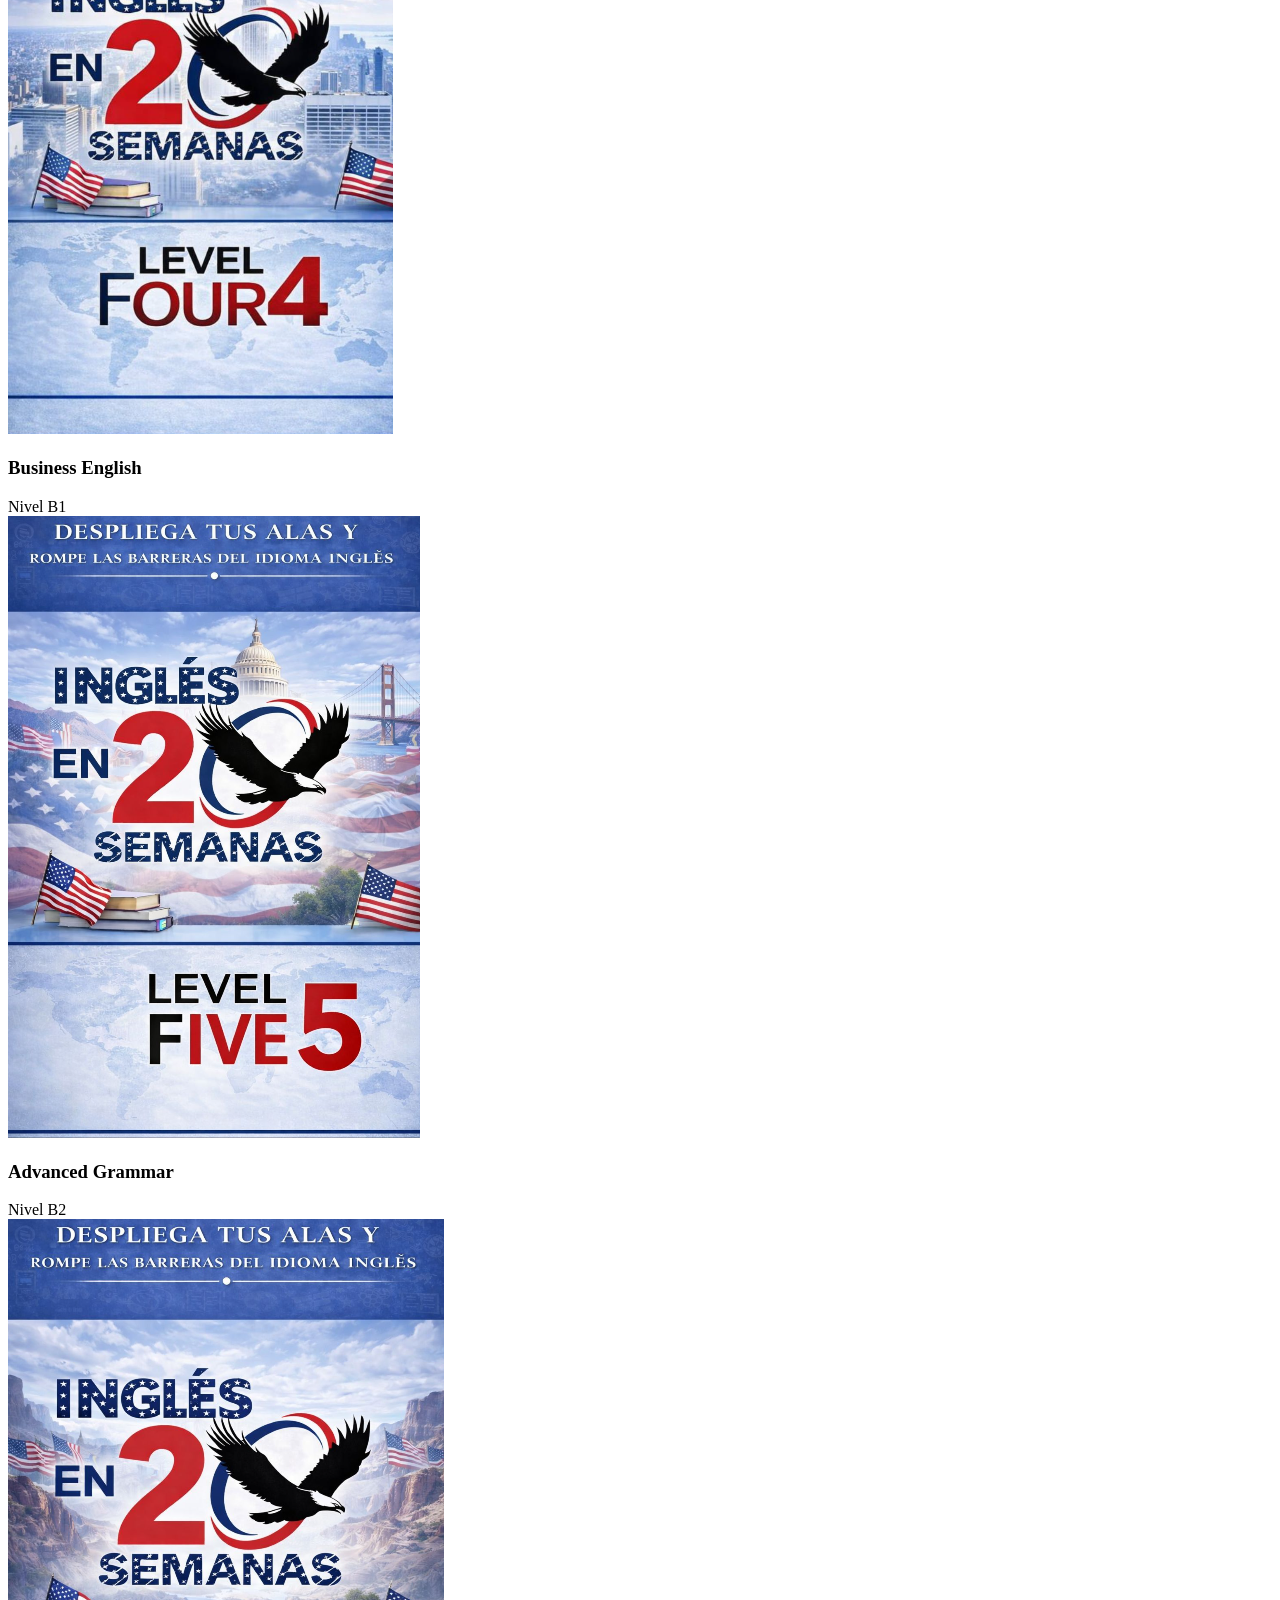
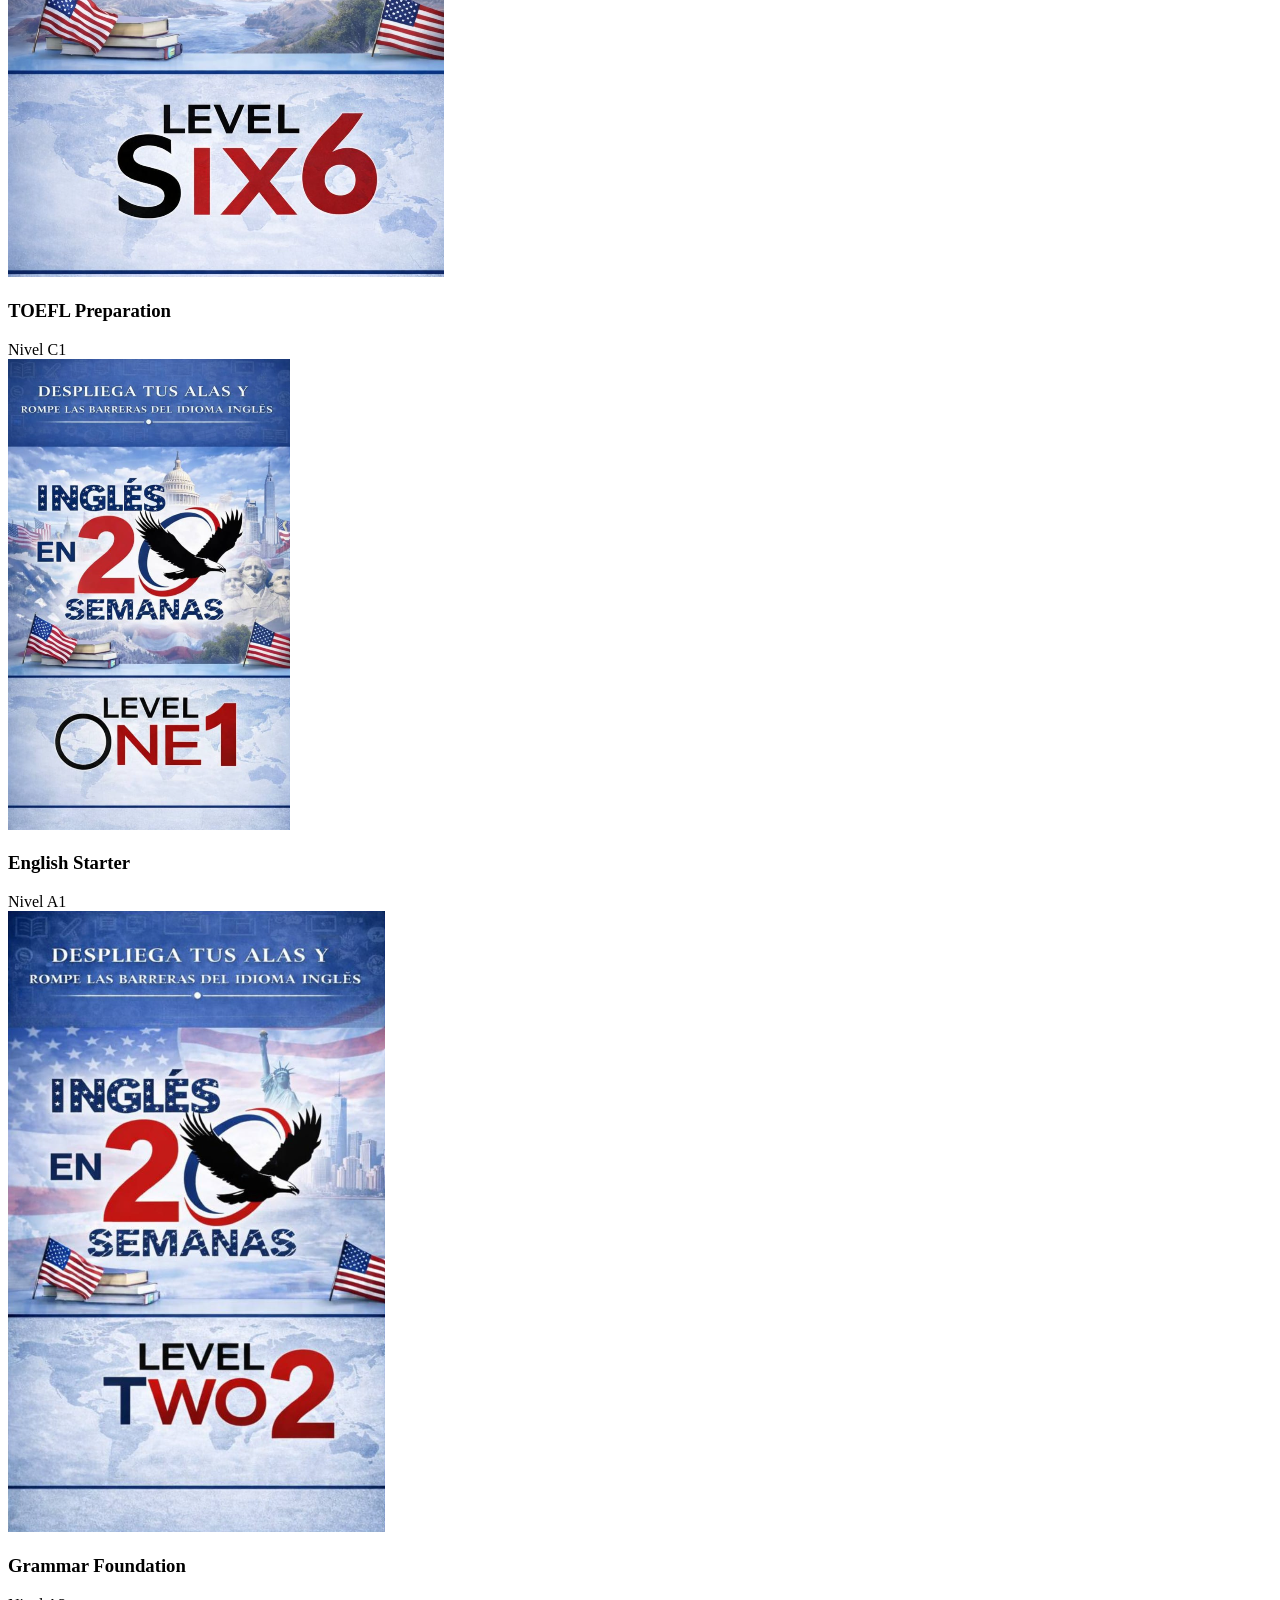
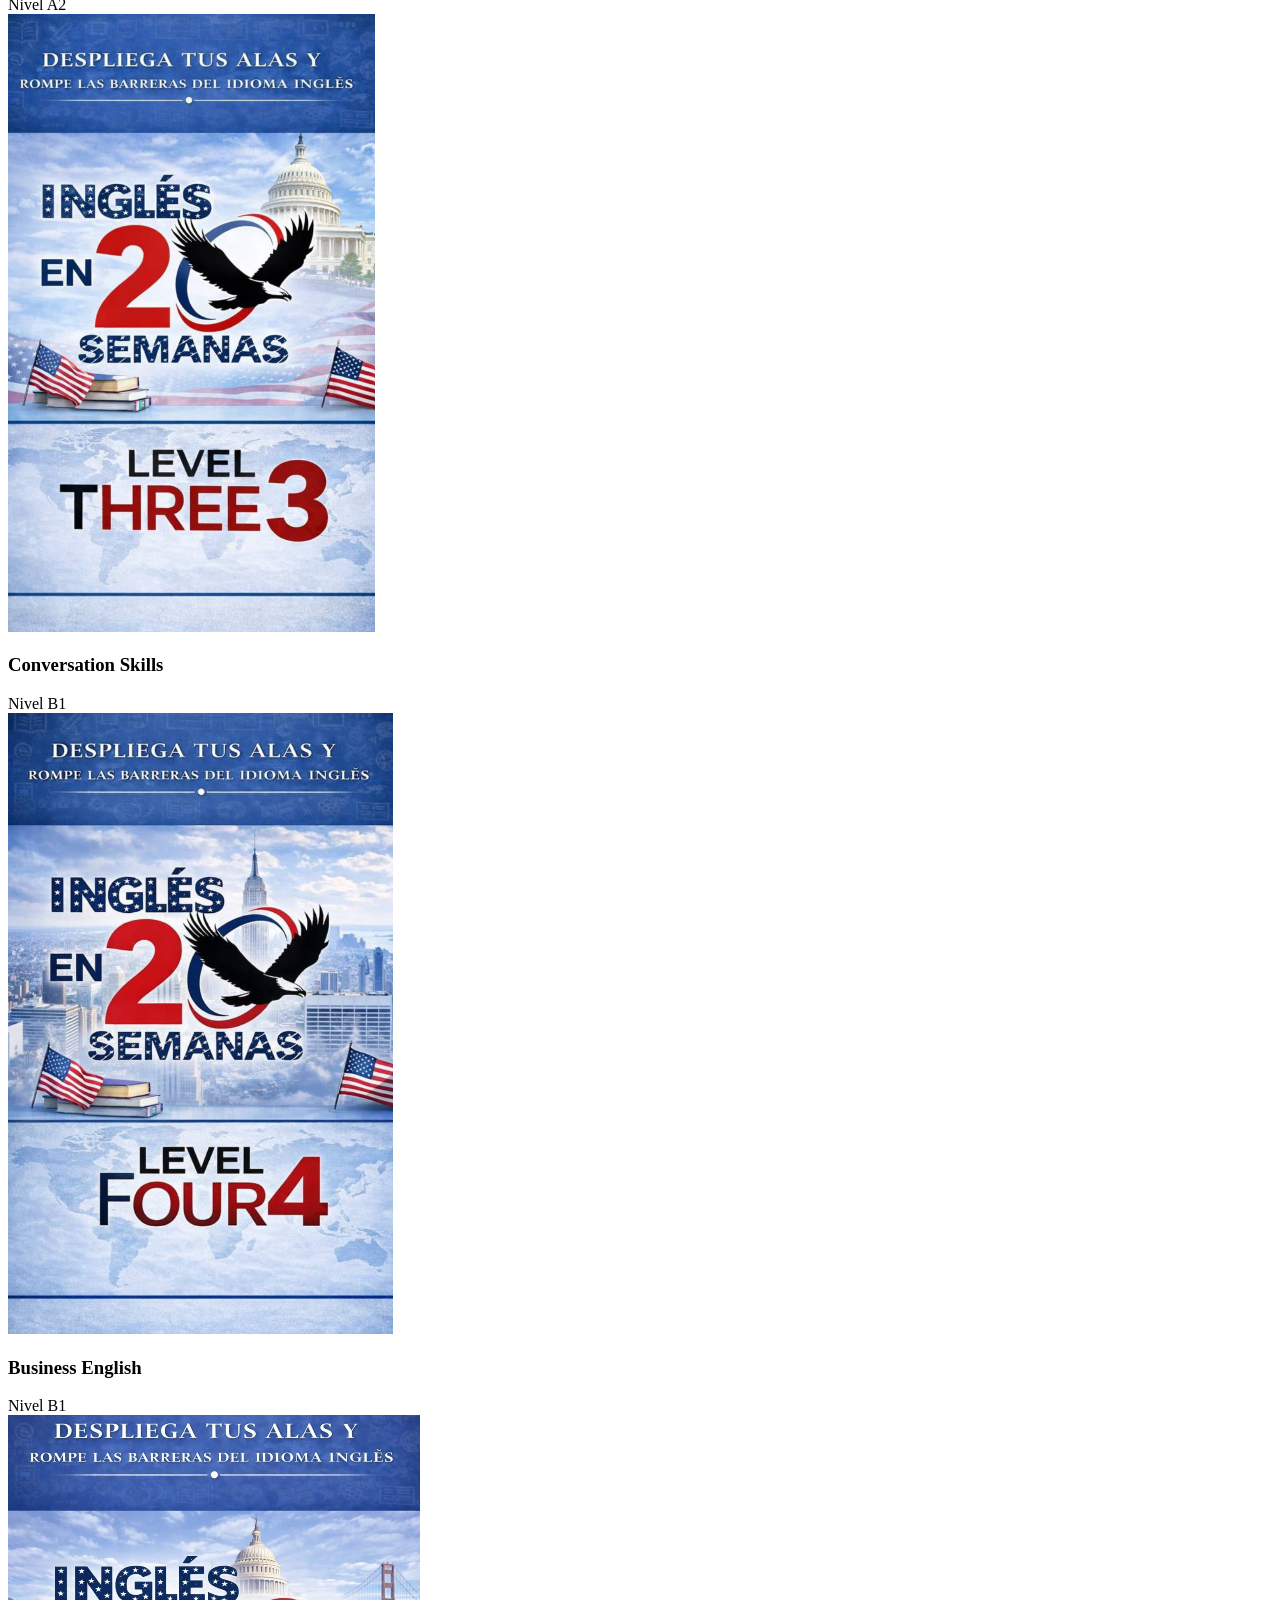
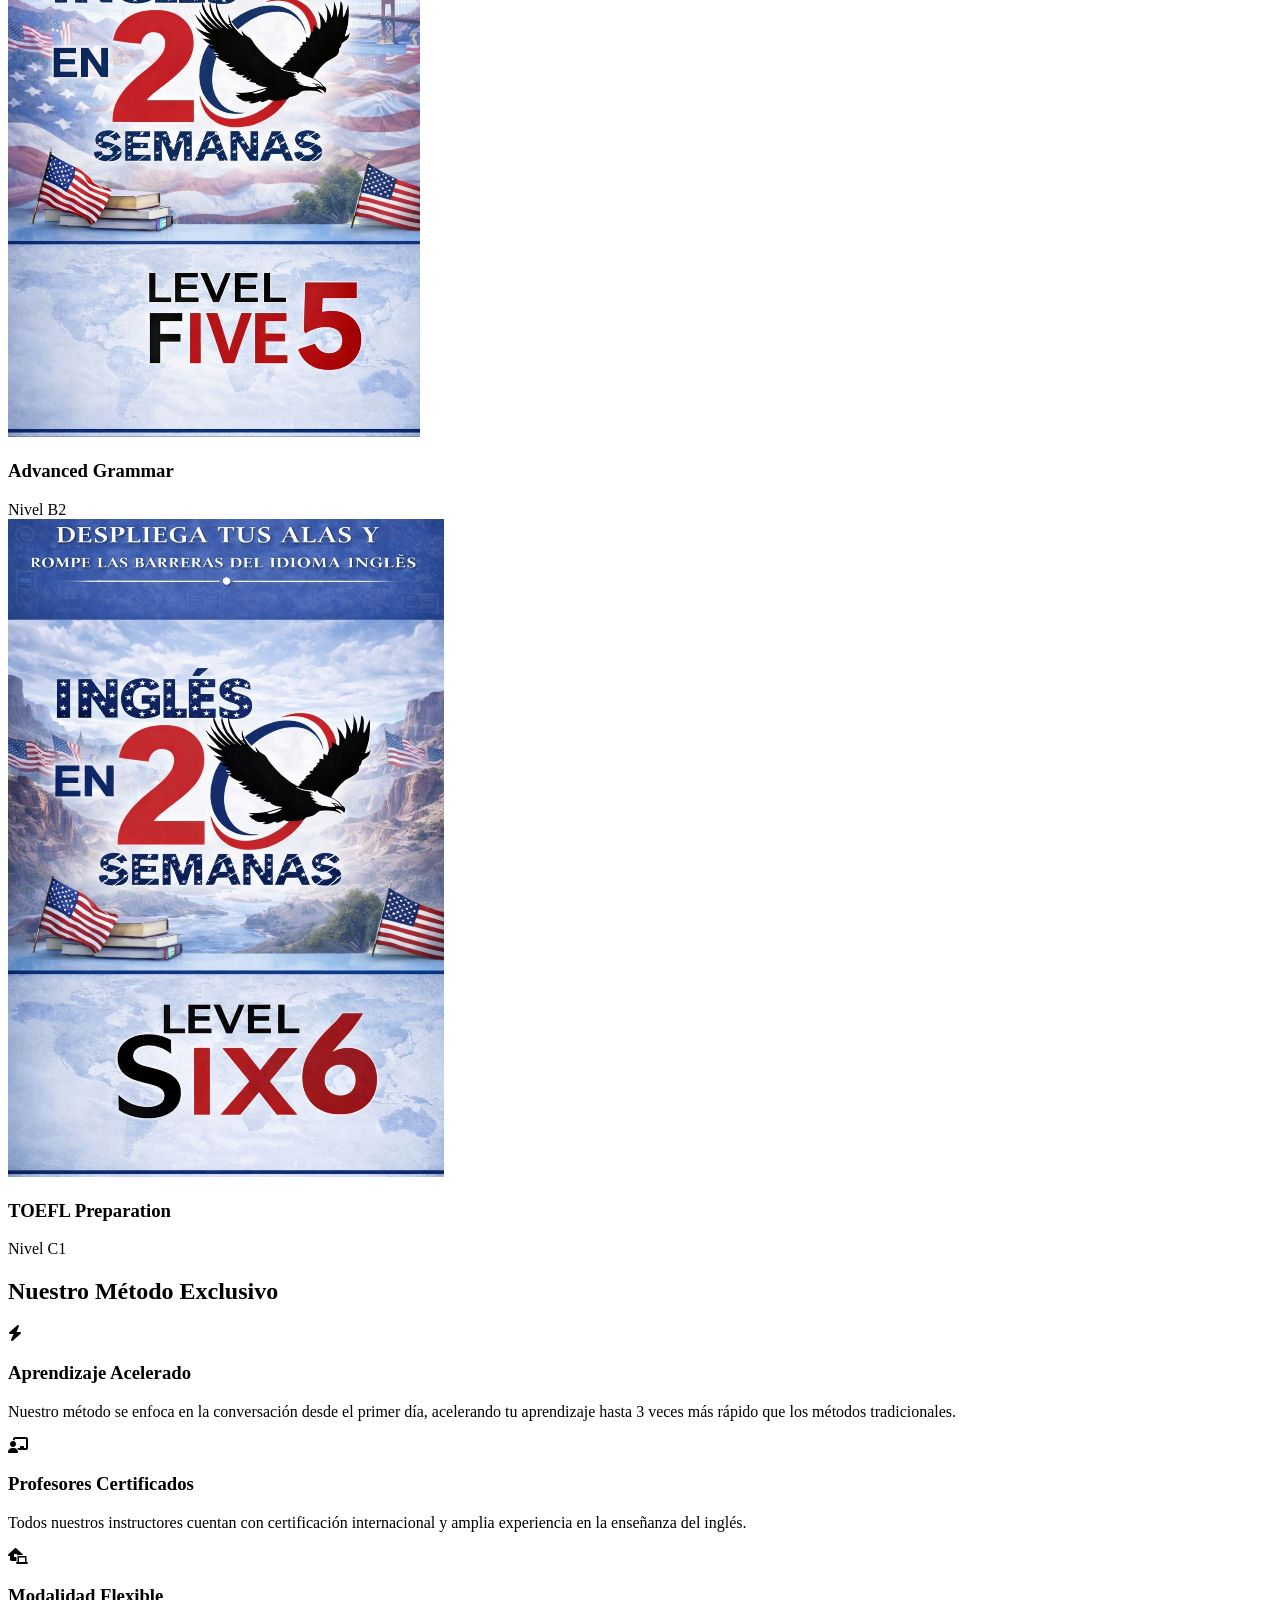
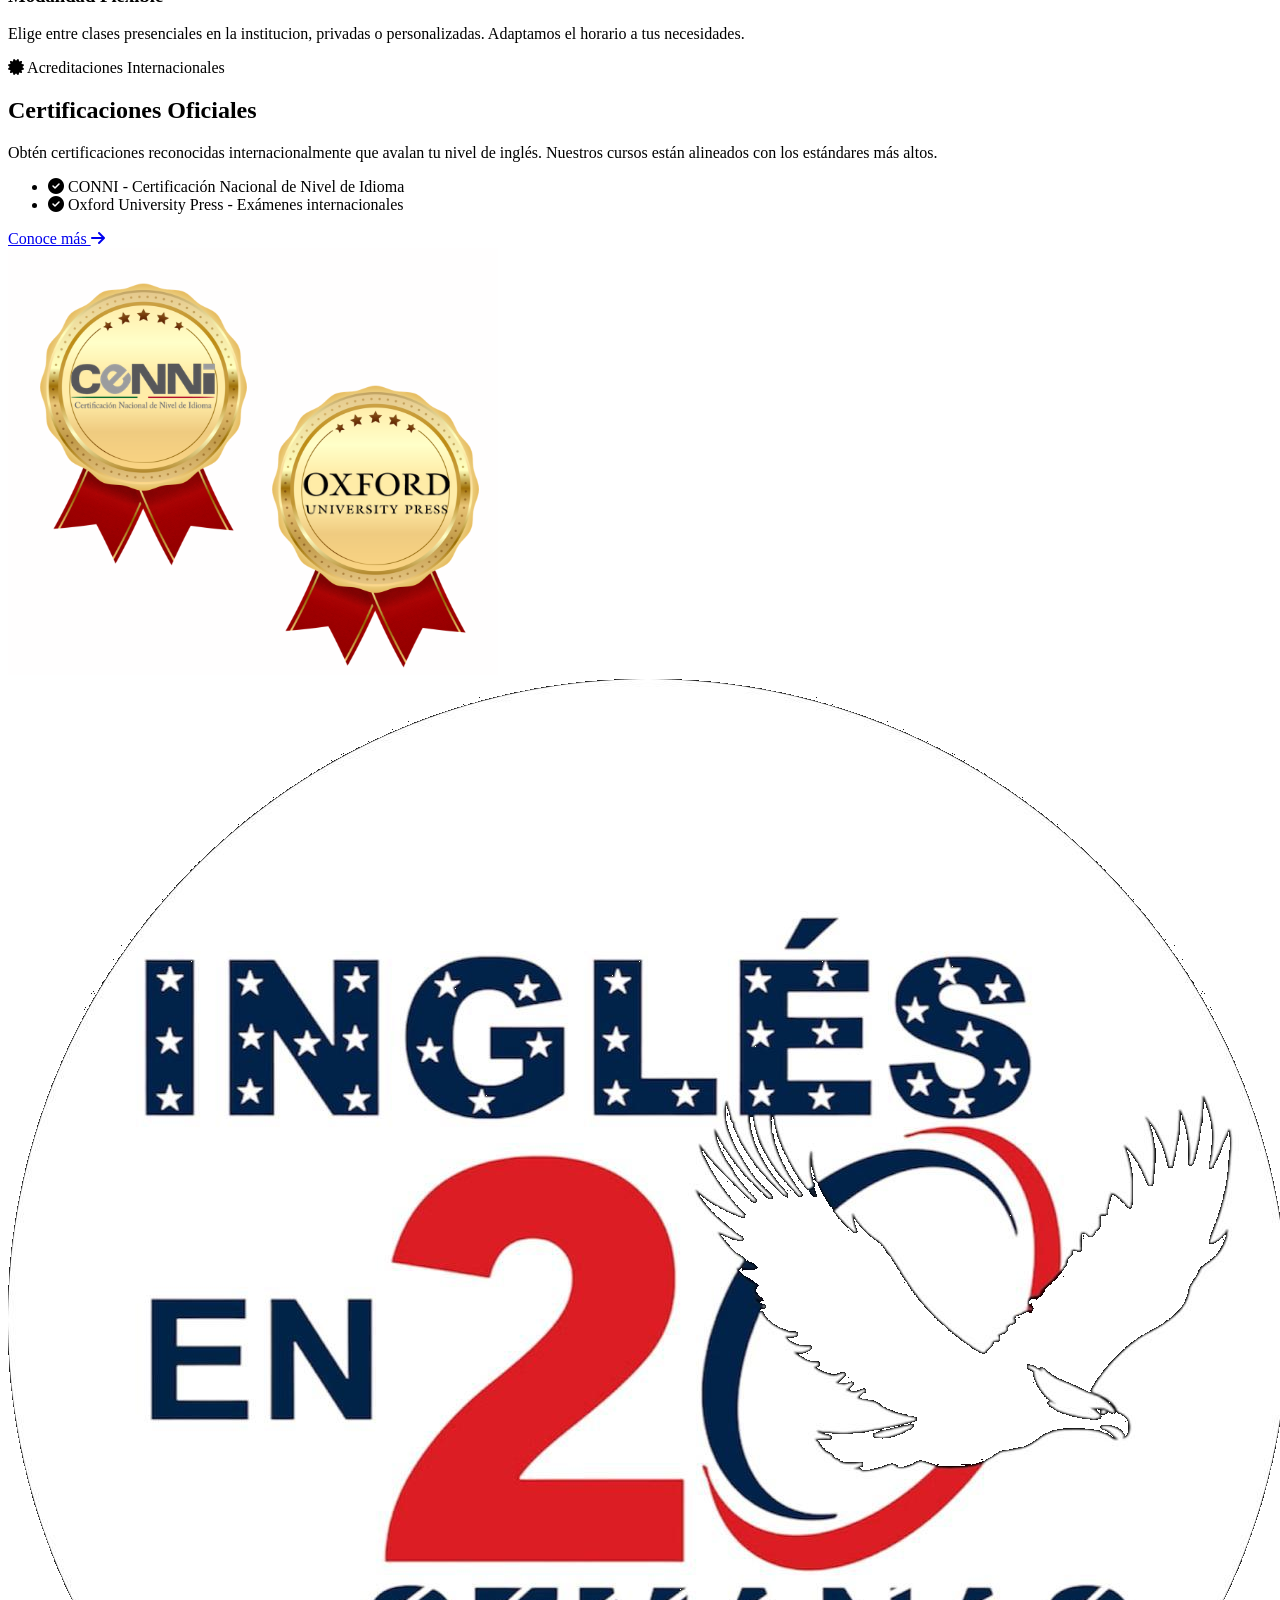
==== commit 6a692e05: "Update index.html" ====
--- a/index.html
+++ b/index.html
@@ -2,7 +2,7 @@
 <html lang="es">
 <head>
     <meta charset="UTF-8">
-    <meta name="viewport" content="width=device-width, initial-scale=1.0, user-scalable=yes">
+    <meta name="viewport" content="width=device-width, initial-scale=1.0">
     <title>Inglés en Semanas - Aprende Inglés Rápido</title>
     
     <!-- CSS Externo -->
@@ -49,6 +49,7 @@
             </button>
         </div>
         
+        <!-- Mobile Menu con botón de cerrar -->
         <div class="mobile-menu" id="mobileMenu">
             <button class="mobile-menu-close" id="mobileMenuClose">
                 <i class="fas fa-times"></i>
@@ -101,16 +102,16 @@
     <section class="hero" id="home">
         <div class="container hero-container">
             <div class="hero-content">
-                <h1 class="hero-title">
+                <h1 class="hero-title animate__animated animate__fadeInUp">
                     Aprende <span>Inglés</span> en 
-                    <span class="weeks">20 SEMANAS</span>
+                    <span class="weeks animate__animated animate__pulse animate__infinite">20 SEMANAS</span>
                 </h1>
-                <p class="hero-subtitle">
+                <p class="hero-subtitle animate__animated animate__fadeInUp animate__delay-1s">
                     Método innovador y comprobado que te permitirá hablar inglés con fluidez en solo 20 semanas. 
                     Con más de 23 años de experiencia y miles de estudiantes satisfechos.
                 </p>
                 
-                <div class="hero-badges">
+                <div class="hero-badges animate__animated animate__fadeInUp animate__delay-2s">
                     <div class="badge">
                         <i class="fas fa-check-circle badge-icon"></i>
                         <span>Método Acelerado</span>
@@ -126,14 +127,14 @@
                 </div>
                 
                 <a href="https://wa.me/525585055361?text=Hola%2C%20quiero%20inscribirme" 
-                   class="cta-button" 
+                   class="cta-button animate__animated animate__fadeInUp animate__delay-3s" 
                    target="_blank" 
                    rel="noopener noreferrer">
                     Comienza Hoy Mismo <i class="fas fa-arrow-right"></i>
                 </a>
             </div>
             
-            <div class="hero-video">
+            <div class="hero-video animate__animated animate__fadeIn">
                 <div class="video-container">
                     <video class="video-player" autoplay loop muted playsinline>
                         <source src="img/vidiodeyoutube.mp4" type="video/mp4">
@@ -160,7 +161,7 @@
                         </div>
                         <div class="testimonial-author">
                             <div class="author-avatar">
-                                <img src="img/comentario.png" alt="Angeles Sol" onerror="this.style.display='none'; this.parentElement.style.background='linear-gradient(135deg, #112233, #1e3a5a)'; this.parentElement.innerHTML='M';">
+                                <img src="img/comentario.png" alt="Angeles Sol" onerror="this.style.display='none'; this.parentElement.style.background='linear-gradient(135deg, var(--primary-color), #1e3a5a)'; this.parentElement.innerHTML='M';">
                             </div>
                             <div class="author-info">
                                 <h4>Angeles Sol</h4>
@@ -180,7 +181,7 @@
                         </div>
                         <div class="testimonial-author">
                             <div class="author-avatar">
-                                <img src="img/comentario2.png" alt="Juan Pérez" onerror="this.style.display='none'; this.parentElement.style.background='linear-gradient(135deg, #112233, #1e3a5a)'; this.parentElement.innerHTML='J';">
+                                <img src="img/comentario2.png" alt="Juan Pérez" onerror="this.style.display='none'; this.parentElement.style.background='linear-gradient(135deg, var(--primary-color), #1e3a5a)'; this.parentElement.innerHTML='J';">
                             </div>
                             <div class="author-info">
                                 <h4>GI aR</h4>
@@ -200,7 +201,7 @@
                         </div>
                         <div class="testimonial-author">
                             <div class="author-avatar">
-                                <img src="img/comentario3.png" alt="Ana Rodríguez" onerror="this.style.display='none'; this.parentElement.style.background='linear-gradient(135deg, #112233, #1e3a5a)'; this.parentElement.innerHTML='A';">
+                                <img src="img/comentario3.png" alt="Ana Rodríguez" onerror="this.style.display='none'; this.parentElement.style.background='linear-gradient(135deg, var(--primary-color), #1e3a5a)'; this.parentElement.innerHTML='A';">
                             </div>
                             <div class="author-info">
                                 <h4>fany H.</h4>
@@ -218,7 +219,7 @@
                         </div>
                         <div class="testimonial-author">
                             <div class="author-avatar">
-                                <img src="img/comentario4.png" alt="Carlos Mendoza" onerror="this.style.display='none'; this.parentElement.style.background='linear-gradient(135deg, #112233, #1e3a5a)'; this.parentElement.innerHTML='C';">
+                                <img src="img/comentario4.png" alt="Carlos Mendoza" onerror="this.style.display='none'; this.parentElement.style.background='linear-gradient(135deg, var(--primary-color), #1e3a5a)'; this.parentElement.innerHTML='C';">
                             </div>
                             <div class="author-info">
                                 <h4>karumy Velazquez Noriega</h4>
@@ -236,7 +237,7 @@
                         </div>
                         <div class="testimonial-author">
                             <div class="author-avatar">
-                                <img src="img/comentario5.png" alt="Laura Fernández" onerror="this.style.display='none'; this.parentElement.style.background='linear-gradient(135deg, #112233, #1e3a5a)'; this.parentElement.innerHTML='L';">
+                                <img src="img/comentario5.png" alt="Laura Fernández" onerror="this.style.display='none'; this.parentElement.style.background='linear-gradient(135deg, var(--primary-color), #1e3a5a)'; this.parentElement.innerHTML='L';">
                             </div>
                             <div class="author-info">
                                 <h4>Abigail Bnz</h4>
@@ -254,7 +255,7 @@
                         </div>
                         <div class="testimonial-author">
                             <div class="author-avatar">
-                                <img src="img/comentario6.png" alt="Roberto Sánchez" onerror="this.style.display='none'; this.parentElement.style.background='linear-gradient(135deg, #112233, #1e3a5a)'; this.parentElement.innerHTML='R';">
+                                <img src="img/comentario6.png" alt="Roberto Sánchez" onerror="this.style.display='none'; this.parentElement.style.background='linear-gradient(135deg, var(--primary-color), #1e3a5a)'; this.parentElement.innerHTML='R';">
                             </div>
                             <div class="author-info">
                                 <h4>Suemy Torres</h4>
@@ -273,7 +274,7 @@
                         </div>
                         <div class="testimonial-author">
                             <div class="author-avatar">
-                                <img src="img/comentario7.png" alt="Patricia Torres" onerror="this.style.display='none'; this.parentElement.style.background='linear-gradient(135deg, #112233, #1e3a5a)'; this.parentElement.innerHTML='P';">
+                                <img src="img/comentario7.png" alt="Patricia Torres" onerror="this.style.display='none'; this.parentElement.style.background='linear-gradient(135deg, var(--primary-color), #1e3a5a)'; this.parentElement.innerHTML='P';">
                             </div>
                             <div class="author-info">
                                 <h4>Michelle Joselyn</h4>
@@ -350,7 +351,7 @@
     <section class="ubicaciones" id="ubicaciones">
         <div class="container">
             <h2 class="section-title">Nuestras <span>Ubicaciones</span></h2>
-            <p style="text-align: center; max-width: 700px; margin: 0 auto 30px; color: #5f6368; font-size: 1.1rem;">
+            <p style="text-align: center; max-width: 700px; margin: 0 auto 30px; color: var(--gray-color); font-size: 1.1rem;">
                 Contamos con dos sedes para brindarte la mejor experiencia de aprendizaje. 
                 ¡Visítanos en la ubicación más cercana!
             </p>
@@ -493,13 +494,13 @@
     <!-- CTA SECTION -->
     <section class="cta-section">
         <div class="container">
-            <h2 class="cta-title">¡Domina el Inglés en Tiempo Récord!</h2>
+            <h2 class="cta-title animate__animated animate__pulse">¡Domina el Inglés en Tiempo Récord!</h2>
             <p class="cta-subtitle">Nuestro método acelerado te garantiza hablar inglés con confianza en solo</p>
-            <div class="highlight-number">20 SEMANAS</div>
+            <div class="highlight-number animate__animated animate__heartBeat">20 SEMANAS</div>
             <p class="cta-subtitle">Muchos estudiantes han logrado sus metas con nosotros. ¡Tú puedes ser el próximo!</p>
             <a href="https://wa.me/525585055361?text=Hola%2C%20quiero%20inscribirme" 
                class="cta-button" 
-               style="background-color: white; color: #112233;">
+               style="background-color: white; color: var(--primary-color);">
                 ¡Quiero Aprender Inglés! <i class="fas fa-arrow-right"></i>
             </a>
         </div>
@@ -516,7 +517,7 @@
                 <!-- Libro 1 -->
                 <div class="book-card" onclick="openBookModal(1)">
                     <div class="book-image">
-                        <img src="img/libro1.png" alt="English Starter">
+                        <img src="img/libro1.png" alt="English Starter" onerror="this.src='https://via.placeholder.com/280x280?text=Libro+1'">
                     </div>
                     <div class="book-info">
                         <h3 class="book-title">English Starter</h3>
@@ -526,7 +527,7 @@
                 <!-- Libro 2 -->
                 <div class="book-card" onclick="openBookModal(2)">
                     <div class="book-image">
-                        <img src="img/libro2.png" alt="Grammar Foundation">
+                        <img src="img/libro2.png" alt="Grammar Foundation" onerror="this.src='https://via.placeholder.com/280x280?text=Libro+2'">
                     </div>
                     <div class="book-info">
                         <h3 class="book-title">Grammar Foundation</h3>
@@ -536,7 +537,7 @@
                 <!-- Libro 3 -->
                 <div class="book-card" onclick="openBookModal(3)">
                     <div class="book-image">
-                        <img src="img/libro3.png" alt="Conversation Skills">
+                        <img src="img/libro3.png" alt="Conversation Skills" onerror="this.src='https://via.placeholder.com/280x280?text=Libro+3'">
                     </div>
                     <div class="book-info">
                         <h3 class="book-title">Conversation Skills</h3>
@@ -546,7 +547,7 @@
                 <!-- Libro 4 -->
                 <div class="book-card" onclick="openBookModal(4)">
                     <div class="book-image">
-                        <img src="img/libro4.png" alt="Business English">
+                        <img src="img/libro4.png" alt="Business English" onerror="this.src='https://via.placeholder.com/280x280?text=Libro+4'">
                     </div>
                     <div class="book-info">
                         <h3 class="book-title">Business English</h3>
@@ -556,7 +557,7 @@
                 <!-- Libro 5 -->
                 <div class="book-card" onclick="openBookModal(5)">
                     <div class="book-image">
-                        <img src="img/libro5.png" alt="Advanced Grammar">
+                        <img src="img/libro5.png" alt="Advanced Grammar" onerror="this.src='https://via.placeholder.com/280x280?text=Libro+5'">
                     </div>
                     <div class="book-info">
                         <h3 class="book-title">Advanced Grammar</h3>
@@ -566,7 +567,7 @@
                 <!-- Libro 6 -->
                 <div class="book-card" onclick="openBookModal(6)">
                     <div class="book-image">
-                        <img src="img/libro6.png" alt="TOEFL Preparation">
+                        <img src="img/libro6.png" alt="TOEFL Preparation" onerror="this.src='https://via.placeholder.com/280x280?text=Libro+6'">
                     </div>
                     <div class="book-info">
                         <h3 class="book-title">TOEFL Preparation</h3>
@@ -576,7 +577,7 @@
                 <!-- Libro 1 (duplicado para bucle infinito) -->
                 <div class="book-card" onclick="openBookModal(1)">
                     <div class="book-image">
-                        <img src="img/libro1.png" alt="English Starter">
+                        <img src="img/libro1.png" alt="English Starter" onerror="this.src='https://via.placeholder.com/280x280?text=Libro+1'">
                     </div>
                     <div class="book-info">
                         <h3 class="book-title">English Starter</h3>
@@ -586,7 +587,7 @@
                 <!-- Libro 2 (duplicado para bucle infinito) -->
                 <div class="book-card" onclick="openBookModal(2)">
                     <div class="book-image">
-                        <img src="img/libro2.png" alt="Grammar Foundation">
+                        <img src="img/libro2.png" alt="Grammar Foundation" onerror="this.src='https://via.placeholder.com/280x280?text=Libro+2'">
                     </div>
                     <div class="book-info">
                         <h3 class="book-title">Grammar Foundation</h3>
@@ -596,7 +597,7 @@
                 <!-- Libro 3 (duplicado para bucle infinito) -->
                 <div class="book-card" onclick="openBookModal(3)">
                     <div class="book-image">
-                        <img src="img/libro3.png" alt="Conversation Skills">
+                        <img src="img/libro3.png" alt="Conversation Skills" onerror="this.src='https://via.placeholder.com/280x280?text=Libro+3'">
                     </div>
                     <div class="book-info">
                         <h3 class="book-title">Conversation Skills</h3>
@@ -606,7 +607,7 @@
                 <!-- Libro 4 (duplicado para bucle infinito) -->
                 <div class="book-card" onclick="openBookModal(4)">
                     <div class="book-image">
-                        <img src="img/libro4.png" alt="Business English">
+                        <img src="img/libro4.png" alt="Business English" onerror="this.src='https://via.placeholder.com/280x280?text=Libro+4'">
                     </div>
                     <div class="book-info">
                         <h3 class="book-title">Business English</h3>
@@ -616,7 +617,7 @@
                 <!-- Libro 5 (duplicado para bucle infinito) -->
                 <div class="book-card" onclick="openBookModal(5)">
                     <div class="book-image">
-                        <img src="img/libro5.png" alt="Advanced Grammar">
+                        <img src="img/libro5.png" alt="Advanced Grammar" onerror="this.src='https://via.placeholder.com/280x280?text=Libro+5'">
                     </div>
                     <div class="book-info">
                         <h3 class="book-title">Advanced Grammar</h3>
@@ -626,7 +627,7 @@
                 <!-- Libro 6 (duplicado para bucle infinito) -->
                 <div class="book-card" onclick="openBookModal(6)">
                     <div class="book-image">
-                        <img src="img/libro6.png" alt="TOEFL Preparation">
+                        <img src="img/libro6.png" alt="TOEFL Preparation" onerror="this.src='https://via.placeholder.com/280x280?text=Libro+6'">
                     </div>
                     <div class="book-info">
                         <h3 class="book-title">TOEFL Preparation</h3>
--- a/css/styles.css
+++ b/css/styles.css
@@ -1,1408 +1,4 @@
-:root {
-    --primary-color: #112233;
-    --secondary-color: #D4AF37;
-    --accent-color: #00c853;
-    --dark-color: #202124;
-    --light-color: #f8f9fa;
-    --gray-color: #5f6368;
-    --shadow: 0 5px 15px rgba(0, 0, 0, 0.1);
-    --transition: all 0.3s ease;
-    --whatsapp-color: #25D366;
-    --whatsapp-dark: #128C7E;
-    --star-color: #FFC107;
-}
-
-* {
-    margin: 0;
-    padding: 0;
-    box-sizing: border-box;
-}
-
-html {
-    scroll-behavior: smooth;
-}
-
-body {
-    font-family: 'Poppins', sans-serif;
-    line-height: 1.6;
-    color: var(--dark-color);
-    background-color: var(--light-color);
-    overflow-x: hidden;
-}
-
-h1, h2, h3, h4 {
-    font-family: 'Montserrat', sans-serif;
-    font-weight: 800;
-    line-height: 1.2;
-    margin-bottom: 1rem;
-}
-
-.container {
-    width: 100%;
-    max-width: 1200px;
-    margin: 0 auto;
-    padding: 0 20px;
-}
-
-/* ===== HEADER ===== */
-header {
-    background-color: white;
-    box-shadow: var(--shadow);
-    position: fixed;
-    width: 100%;
-    top: 0;
-    z-index: 1000;
-}
-
-.header-container {
-    display: flex;
-    justify-content: space-between;
-    align-items: center;
-    padding: 15px 0;
-    position: relative;
-}
-
-.logo-container {
-    display: flex;
-    align-items: center;
-    height: 90px;
-    flex: 0 0 auto;
-}
-
-.custom-logo {
-    max-height: 100%;
-    max-width: 280px;
-    width: auto;
-    height: auto;
-    object-fit: contain;
-}
-
-/* Desktop Navigation */
-.desktop-nav {
-    display: flex;
-    align-items: center;
-    gap: 30px;
-}
-
-.nav-links {
-    display: flex;
-    gap: 30px;
-}
-
-.nav-links a {
-    text-decoration: none;
-    color: var(--dark-color);
-    font-weight: 500;
-    transition: var(--transition);
-    position: relative;
-}
-
-.nav-links a:hover {
-    color: var(--primary-color);
-}
-
-.nav-links a:after {
-    content: '';
-    position: absolute;
-    width: 0;
-    height: 2px;
-    background: var(--primary-color);
-    left: 0;
-    bottom: -5px;
-    transition: var(--transition);
-}
-
-.nav-links a:hover:after {
-    width: 100%;
-}
-
-.header-cta {
-    display: flex;
-    align-items: center;
-}
-
-.cta-button {
-    background-color: var(--secondary-color);
-    color: #1a1a1a;
-    border: none;
-    padding: 12px 25px;
-    border-radius: 30px;
-    font-weight: 600;
-    cursor: pointer;
-    transition: var(--transition);
-    box-shadow: 0 4px 10px rgba(212, 175, 55, 0.4);
-    position: relative;
-    overflow: hidden;
-    z-index: 1;
-    text-decoration: none !important;
-    display: inline-block;
-}
-
-.cta-button::before {
-    content: '';
-    position: absolute;
-    top: 0;
-    left: -100%;
-    width: 100%;
-    height: 100%;
-    background: linear-gradient(90deg, transparent, rgba(255, 255, 255, 0.4), transparent);
-    transition: left 0.7s ease;
-    z-index: -1;
-}
-
-.cta-button:hover::before {
-    left: 100%;
-}
-
-.cta-button:hover {
-    background-color: #c19a2e;
-    transform: translateY(-3px);
-    box-shadow: 0 6px 15px rgba(212, 175, 55, 0.6);
-    color: #000;
-}
-
-/* Estilo para botones azules (primarios) */
-.primary-button {
-    background-color: var(--primary-color);
-    color: white;
-    border: none;
-    padding: 12px 25px;
-    border-radius: 30px;
-    font-weight: 600;
-    cursor: pointer;
-    transition: var(--transition);
-    box-shadow: 0 4px 10px rgba(17, 34, 51, 0.3);
-    position: relative;
-    overflow: hidden;
-    z-index: 1;
-    text-decoration: none !important;
-    display: inline-block;
-}
-
-.primary-button::before {
-    content: '';
-    position: absolute;
-    top: 0;
-    left: -100%;
-    width: 100%;
-    height: 100%;
-    background: linear-gradient(90deg, transparent, rgba(255, 255, 255, 0.2), transparent);
-    transition: left 0.7s ease;
-    z-index: -1;
-}
-
-.primary-button:hover::before {
-    left: 100%;
-}
-
-.primary-button:hover {
-    background-color: #0a1826;
-    transform: translateY(-3px);
-    box-shadow: 0 6px 15px rgba(17, 34, 51, 0.5);
-    color: white;
-}
-
-/* Mobile Menu Button */
-.mobile-menu-btn {
-    display: none;
-}
-
-.mobile-menu {
-    display: none;
-}
-
-.mobile-menu-overlay {
-    display: none;
-}
-
-/* Botón de cerrar del menú móvil */
-.mobile-menu-close {
-    position: absolute;
-    top: 20px;
-    right: 20px;
-    width: 44px;
-    height: 44px;
-    border-radius: 50%;
-    background: var(--primary-color);
-    border: none;
-    color: white;
-    font-size: 1.5rem;
-    cursor: pointer;
-    display: flex;
-    align-items: center;
-    justify-content: center;
-    transition: var(--transition);
-    z-index: 10;
-    box-shadow: 0 2px 10px rgba(0, 0, 0, 0.2);
-}
-
-.mobile-menu-close:hover {
-    background: var(--secondary-color);
-    transform: rotate(90deg);
-}
-
-/* WhatsApp Float Button */
-.whatsapp-float {
-    position: fixed;
-    bottom: 30px;
-    right: 30px;
-    z-index: 9999;
-    display: flex;
-    align-items: center;
-    justify-content: center;
-    transition: transform 0.3s ease, box-shadow 0.3s ease;
-    cursor: pointer;
-    text-decoration: none !important;
-    border: none !important;
-    outline: none !important;
-}
-
-.whatsapp-float:hover {
-    transform: scale(1.1);
-}
-
-.whatsapp-icon-container {
-    background: linear-gradient(135deg, var(--whatsapp-color) 0%, var(--whatsapp-dark) 100%);
-    border-radius: 50px;
-    padding: 12px 25px;
-    display: flex;
-    align-items: center;
-    gap: 12px;
-    box-shadow: 0 8px 25px rgba(0, 0, 0, 0.25);
-    border: 3px solid white;
-    text-decoration: none !important;
-    transition: box-shadow 0.3s ease;
-}
-
-.whatsapp-float:hover .whatsapp-icon-container {
-    box-shadow: 0 12px 30px rgba(37, 211, 102, 0.5);
-}
-
-.whatsapp-icon {
-    font-size: 2.2rem;
-    color: white;
-    text-decoration: none !important;
-}
-
-.whatsapp-text {
-    color: white;
-    font-weight: 600;
-    font-size: 1rem;
-    display: flex;
-    flex-direction: column;
-    line-height: 1.2;
-    text-decoration: none !important;
-}
-
-.whatsapp-text span {
-    text-decoration: none !important;
-    color: white !important;
-}
-
-.whatsapp-text span:first-child {
-    font-size: 0.85rem;
-    opacity: 0.9;
-}
-
-.whatsapp-text span:last-child {
-    font-size: 1.1rem;
-    font-weight: 700;
-}
-
-.whatsapp-icon-only {
-    display: none;
-    width: 70px;
-    height: 70px;
-    background: linear-gradient(135deg, var(--whatsapp-color) 0%, var(--whatsapp-dark) 100%);
-    border-radius: 50%;
-    justify-content: center;
-    align-items: center;
-    box-shadow: 0 8px 25px rgba(0, 0, 0, 0.25);
-    border: 3px solid white;
-    text-decoration: none !important;
-    transition: box-shadow 0.3s ease;
-}
-
-.whatsapp-float:hover .whatsapp-icon-only {
-    box-shadow: 0 12px 30px rgba(37, 211, 102, 0.5);
-}
-
-.whatsapp-icon-only i {
-    font-size: 2.8rem;
-    color: white;
-    text-decoration: none !important;
-}
-
-/* ===== BACK TO TOP BUTTON ===== */
-.back-to-top {
-    position: fixed;
-    bottom: 30px;
-    left: 30px;
-    width: 50px;
-    height: 50px;
-    background-color: var(--primary-color);
-    color: white;
-    border-radius: 50%;
-    display: flex;
-    align-items: center;
-    justify-content: center;
-    text-decoration: none;
-    font-size: 1.5rem;
-    box-shadow: 0 4px 15px rgba(0, 0, 0, 0.3);
-    transition: var(--transition);
-    z-index: 9998;
-    opacity: 0;
-    visibility: hidden;
-    border: 2px solid var(--secondary-color);
-}
-
-.back-to-top.show {
-    opacity: 1;
-    visibility: visible;
-}
-
-.back-to-top:hover {
-    background-color: var(--secondary-color);
-    color: var(--primary-color);
-    transform: translateY(-5px) scale(1.1);
-    box-shadow: 0 8px 20px rgba(212, 175, 55, 0.5);
-}
-
-@media (max-width: 768px) {
-    .back-to-top {
-        width: 45px;
-        height: 45px;
-        font-size: 1.3rem;
-        bottom: 25px;
-        left: 20px;
-    }
-}
-
-@media (max-width: 480px) {
-    .back-to-top {
-        width: 40px;
-        height: 40px;
-        font-size: 1.1rem;
-        bottom: 20px;
-        left: 15px;
-    }
-}
-
-/* ===== HERO SECTION ===== */
-.hero {
-    padding: 180px 0 120px;
-    background: linear-gradient(135deg, rgba(17, 34, 51, 0.1) 0%, rgba(212, 175, 55, 0.1) 100%);
-    position: relative;
-    overflow: hidden;
-}
-
-.hero-container {
-    display: flex;
-    align-items: center;
-    justify-content: space-between;
-    gap: 40px;
-}
-
-.hero-content {
-    flex: 1;
-}
-
-.hero-title {
-    font-size: 3.5rem;
-    margin-bottom: 1.5rem;
-    color: var(--dark-color);
-}
-
-.hero-title span {
-    color: var(--primary-color);
-    position: relative;
-}
-
-.hero-title .weeks {
-    color: var(--secondary-color);
-    display: block;
-    text-shadow: 1px 1px 3px rgba(0, 0, 0, 0.2);
-}
-
-.hero-subtitle {
-    font-size: 1.2rem;
-    color: var(--gray-color);
-    margin-bottom: 2rem;
-    max-width: 600px;
-}
-
-.hero-badges {
-    display: flex;
-    align-items: center;
-    gap: 20px;
-    margin-bottom: 2.5rem;
-    flex-wrap: wrap;
-}
-
-.badge {
-    display: flex;
-    align-items: center;
-    gap: 8px;
-    background: white;
-    padding: 10px 20px;
-    border-radius: 30px;
-    box-shadow: var(--shadow);
-}
-
-.badge-icon {
-    color: var(--accent-color);
-}
-
-.hero-video {
-    flex: 1;
-    position: relative;
-    width: 100%;
-}
-
-.video-container {
-    position: relative;
-    width: 100%;
-    border-radius: 10px;
-    overflow: hidden;
-    box-shadow: 0 20px 40px rgba(0, 0, 0, 0.1);
-    transform: perspective(1000px) rotateY(-10deg);
-    transition: var(--transition);
-    background-color: #000;
-    aspect-ratio: 16/9;
-}
-
-.video-container:hover {
-    transform: perspective(1000px) rotateY(0deg);
-}
-
-.video-player::-webkit-media-controls {
-    display: none !important;
-}
-
-.video-player::-webkit-media-controls-panel {
-    display: none !important;
-}
-
-.video-player::-webkit-media-controls-play-button {
-    display: none !important;
-}
-
-.video-player::-webkit-media-controls-start-playback-button {
-    display: none !important;
-}
-
-.video-player {
-    width: 100%;
-    height: 100%;
-    display: block;
-    object-fit: cover;
-    cursor: pointer;
-}
-
-/* ===== TESTIMONIALS SECTION ===== */
-.testimonials {
-    padding: 100px 0 80px;
-    background: linear-gradient(135deg, #f8f9fa 0%, #ffffff 100%);
-    position: relative;
-    overflow: hidden;
-}
-
-.testimonials-slider {
-    max-width: 900px;
-    margin: 0 auto;
-    position: relative;
-    overflow: hidden;
-    border-radius: 20px;
-    box-shadow: 0 15px 30px rgba(0, 0, 0, 0.1);
-}
-
-.testimonials-container {
-    display: flex;
-    transition: transform 0.8s cubic-bezier(0.4, 0, 0.2, 1);
-}
-
-.testimonial-card {
-    min-width: 100%;
-    padding: 50px 40px 30px;
-    background: white;
-    text-align: center;
-    position: relative;
-}
-
-.testimonial-quote {
-    font-size: 4rem;
-    color: var(--secondary-color);
-    opacity: 0.2;
-    position: absolute;
-    top: 20px;
-    left: 30px;
-    font-family: 'Georgia', serif;
-}
-
-.testimonial-text {
-    font-size: 1.2rem;
-    line-height: 1.8;
-    color: var(--dark-color);
-    margin-bottom: 25px;
-    font-style: italic;
-    position: relative;
-    z-index: 1;
-    padding: 0 20px;
-}
-
-.testimonial-stars {
-    display: flex;
-    justify-content: center;
-    gap: 5px;
-    margin-bottom: 20px;
-}
-
-.testimonial-stars i {
-    color: var(--star-color);
-    font-size: 1.3rem;
-    text-shadow: 0 2px 5px rgba(255, 193, 7, 0.3);
-}
-
-.testimonial-author {
-    display: flex;
-    align-items: center;
-    justify-content: center;
-    gap: 15px;
-    margin-top: 20px;
-    margin-bottom: 10px;
-}
-
-.author-avatar {
-    width: 70px;
-    height: 70px;
-    border-radius: 50%;
-    overflow: hidden;
-    display: flex;
-    align-items: center;
-    justify-content: center;
-    box-shadow: 0 5px 15px rgba(17, 34, 51, 0.3);
-    border: 3px solid var(--secondary-color);
-}
-
-.author-avatar img {
-    width: 100%;
-    height: 100%;
-    object-fit: cover;
-    display: block;
-}
-
-.author-info {
-    text-align: left;
-}
-
-.author-info h4 {
-    font-size: 1.3rem;
-    margin-bottom: 5px;
-    color: var(--primary-color);
-}
-
-.author-info p {
-    color: var(--gray-color);
-    font-size: 0.95rem;
-    display: flex;
-    align-items: center;
-    gap: 5px;
-}
-
-.author-info p i {
-    color: var(--secondary-color);
-    font-size: 0.9rem;
-}
-
-.testimonial-dots {
-    display: flex;
-    justify-content: center;
-    gap: 12px;
-    margin-top: 20px;
-    margin-bottom: 10px;
-    padding-bottom: 20px;
-}
-
-.dot {
-    width: 12px;
-    height: 12px;
-    border-radius: 50%;
-    background-color: #ddd;
-    cursor: pointer;
-    transition: var(--transition);
-    border: none;
-}
-
-.dot.active {
-    background-color: var(--secondary-color);
-    transform: scale(1.3);
-    box-shadow: 0 0 10px rgba(212, 175, 55, 0.5);
-}
-
-.dot:hover {
-    background-color: var(--primary-color);
-    transform: scale(1.1);
-}
-
-/* ===== BOTÓN DE OPINIONES GOOGLE ===== */
-.google-reviews-btn {
-    text-align: center;
-    margin-top: 40px;
-}
-
-.google-reviews-btn .primary-button {
-    padding: 12px 35px;
-    box-shadow: 0 4px 10px rgba(17, 34, 51, 0.3);
-}
-
-.google-reviews-btn .primary-button i {
-    margin-left: 8px;
-    font-size: 0.9rem;
-}
-
-/* ===== NUEVA UBICACIÓN SECTION ===== */
-.new-location {
-    padding: 0;
-    background: linear-gradient(135deg, rgba(17, 34, 51, 0.03) 0%, rgba(212, 175, 55, 0.06) 100%);
-    position: relative;
-    overflow: hidden;
-    width: 100%;
-}
-
-.location-grid {
-    display: flex;
-    align-items: stretch;
-    justify-content: space-between;
-    width: 100%;
-    min-height: 500px;
-}
-
-.location-image-wrapper {
-    flex: 0 0 50%;
-    position: relative;
-    max-width: 50%;
-    overflow: hidden;
-}
-
-.location-image-wrapper img {
-    width: 100%;
-    height: 100%;
-    object-fit: cover;
-    display: block;
-    border: none;
-    border-radius: 0;
-    box-shadow: none;
-    transition: transform 0.6s ease;
-}
-
-.location-image-wrapper:hover img {
-    transform: scale(1.05);
-}
-
-.location-content {
-    flex: 0 0 50%;
-    max-width: 50%;
-    padding: 60px 50px;
-    display: flex;
-    flex-direction: column;
-    justify-content: center;
-}
-
-.location-tag {
-    display: inline-block;
-    background: rgba(212, 175, 55, 0.12);
-    color: var(--secondary-color);
-    font-weight: 700;
-    font-size: 0.85rem;
-    padding: 8px 20px;
-    border-radius: 50px;
-    margin-bottom: 20px;
-    border: 1px solid rgba(212, 175, 55, 0.3);
-    letter-spacing: 1px;
-    backdrop-filter: blur(5px);
-    align-self: flex-start;
-}
-
-.location-tag i {
-    margin-right: 8px;
-    font-size: 0.9rem;
-}
-
-.location-title {
-    font-size: 3rem;
-    font-weight: 900;
-    color: var(--primary-color);
-    margin-bottom: 20px;
-    line-height: 1.1;
-    font-family: 'Montserrat', sans-serif;
-}
-
-.location-title span {
-    color: var(--secondary-color);
-    display: block;
-    font-size: 2.4rem;
-    margin-top: 5px;
-}
-
-.location-description {
-    font-size: 1rem;
-    color: var(--gray-color);
-    margin-bottom: 30px;
-    line-height: 1.7;
-    font-weight: 400;
-}
-
-.location-features {
-    display: flex;
-    gap: 25px;
-    margin-bottom: 35px;
-    flex-wrap: wrap;
-}
-
-.location-feature {
-    display: flex;
-    align-items: center;
-    gap: 10px;
-}
-
-.location-feature i {
-    color: var(--secondary-color);
-    font-size: 1rem;
-    background: rgba(212, 175, 55, 0.12);
-    padding: 8px;
-    border-radius: 50%;
-    width: 34px;
-    height: 34px;
-    display: flex;
-    align-items: center;
-    justify-content: center;
-    border: 1px solid rgba(212, 175, 55, 0.2);
-}
-
-.location-feature span {
-    font-weight: 600;
-    color: var(--dark-color);
-    font-size: 0.95rem;
-}
-
-.location-button {
-    background-color: var(--primary-color);
-    color: white;
-    border: none;
-    padding: 14px 40px;
-    border-radius: 50px;
-    font-weight: 700;
-    font-size: 1rem;
-    cursor: pointer;
-    transition: var(--transition);
-    box-shadow: 0 8px 20px rgba(17, 34, 51, 0.25);
-    display: inline-flex;
-    align-items: center;
-    gap: 10px;
-    text-decoration: none;
-    letter-spacing: 0.5px;
-    border: 2px solid transparent;
-    align-self: flex-start;
-}
-
-.location-button:hover {
-    background-color: #0a1826;
-    transform: translateY(-3px);
-    box-shadow: 0 15px 30px rgba(17, 34, 51, 0.35);
-    border: 2px solid rgba(212, 175, 55, 0.3);
-}
-
-.location-button i {
-    font-size: 0.95rem;
-    transition: transform 0.3s ease;
-}
-
-.location-button:hover i {
-    transform: translateX(8px);
-}
-
-.location-badge {
-    position: absolute;
-    top: 30px;
-    left: 30px;
-    background: var(--secondary-color);
-    color: #1a1a1a;
-    padding: 12px;
-    border-radius: 50%;
-    width: 90px;
-    height: 90px;
-    display: flex;
-    flex-direction: column;
-    align-items: center;
-    justify-content: center;
-    font-weight: 800;
-    box-shadow: 0 10px 25px rgba(212, 175, 55, 0.4);
-    border: 4px solid white;
-    z-index: 2;
-    line-height: 1.2;
-}
-
-.location-badge span:first-child {
-    font-size: 1.6rem;
-    line-height: 1;
-    font-weight: 900;
-}
-
-.location-badge span:last-child {
-    font-size: 0.85rem;
-    text-align: center;
-    font-weight: 700;
-    letter-spacing: 1.5px;
-    margin-top: 2px;
-}
-
-/* ===== UBICACIONES SECTION ===== */
-.ubicaciones {
-    padding: 100px 0;
-    background-color: white;
-    position: relative;
-}
-
-.ubicaciones-grid {
-    display: grid;
-    grid-template-columns: repeat(2, 1fr);
-    gap: 40px;
-    margin-top: 50px;
-}
-
-.ubicacion-card {
-    background: white;
-    border-radius: 20px;
-    overflow: hidden;
-    box-shadow: 0 15px 30px rgba(0, 0, 0, 0.1);
-    transition: var(--transition);
-    border: 1px solid rgba(212, 175, 55, 0.2);
-}
-
-.ubicacion-card:hover {
-    transform: translateY(-10px);
-    box-shadow: 0 20px 40px rgba(17, 34, 51, 0.2);
-    border-color: var(--secondary-color);
-}
-
-.ubicacion-mapa {
-    width: 100%;
-    height: 300px;
-    border: none;
-    display: block;
-}
-
-.ubicacion-info {
-    padding: 30px;
-    text-align: left;
-}
-
-.ubicacion-titulo {
-    display: flex;
-    align-items: center;
-    gap: 12px;
-    margin-bottom: 15px;
-}
-
-.ubicacion-titulo i {
-    font-size: 1.8rem;
-    color: var(--secondary-color);
-    background: rgba(212, 175, 55, 0.1);
-    padding: 12px;
-    border-radius: 50%;
-    width: 50px;
-    height: 50px;
-    display: flex;
-    align-items: center;
-    justify-content: center;
-}
-
-.ubicacion-titulo h3 {
-    font-size: 1.5rem;
-    margin-bottom: 0;
-    color: var(--primary-color);
-}
-
-.ubicacion-direccion {
-    display: flex;
-    align-items: flex-start;
-    gap: 10px;
-    margin-bottom: 15px;
-    color: var(--gray-color);
-    font-size: 1rem;
-    line-height: 1.6;
-}
-
-.ubicacion-direccion i {
-    color: var(--secondary-color);
-    font-size: 1.1rem;
-    margin-top: 3px;
-}
-
-.ubicacion-horario {
-    display: flex;
-    align-items: flex-start;
-    gap: 10px;
-    margin-bottom: 20px;
-    color: var(--gray-color);
-    font-size: 0.95rem;
-}
-
-.ubicacion-horario i {
-    color: var(--secondary-color);
-    font-size: 1.1rem;
-    margin-top: 3px;
-}
-
-.ubicacion-boton {
-    display: inline-flex;
-    align-items: center;
-    gap: 10px;
-    background-color: var(--primary-color);
-    color: white;
-    padding: 12px 25px;
-    border-radius: 50px;
-    text-decoration: none;
-    font-weight: 600;
-    font-size: 0.95rem;
-    transition: var(--transition);
-    border: 2px solid transparent;
-}
-
-.ubicacion-boton:hover {
-    background-color: #0a1826;
-    transform: translateY(-3px);
-    box-shadow: 0 10px 20px rgba(17, 34, 51, 0.3);
-    border: 2px solid rgba(212, 175, 55, 0.3);
-}
-
-.ubicacion-boton i {
-    font-size: 0.9rem;
-    transition: transform 0.3s ease;
-}
-
-.ubicacion-boton:hover i {
-    transform: translateX(5px);
-}
-
-/* ===== COURSES SECTION ===== */
-.courses {
-    padding: 100px 0;
-    background: linear-gradient(135deg, rgba(17, 34, 51, 0.05) 0%, rgba(212, 175, 55, 0.08) 100%);
-}
-
-.section-title {
-    text-align: center;
-    font-size: 2.5rem;
-    margin-bottom: 3rem;
-    color: var(--dark-color);
-}
-
-.section-title span {
-    color: var(--primary-color);
-}
-
-.courses-grid {
-    display: grid;
-    grid-template-columns: repeat(auto-fit, minmax(300px, 1fr));
-    gap: 30px;
-}
-
-.course-card {
-    background-color: white;
-    border-radius: 10px;
-    overflow: hidden;
-    box-shadow: var(--shadow);
-    transition: var(--transition);
-    position: relative;
-    opacity: 0;
-    transform: translateY(20px);
-    transition: opacity 0.6s ease, transform 0.6s ease, box-shadow 0.3s ease;
-}
-
-.course-card.animate {
-    opacity: 1;
-    transform: translateY(0);
-}
-
-.course-card:hover {
-    transform: translateY(-5px) scale(1.02);
-    box-shadow: 0 12px 30px rgba(0, 0, 0, 0.15);
-}
-
-.course-header {
-    background-color: var(--primary-color);
-    color: white;
-    padding: 20px;
-    text-align: center;
-    position: relative;
-    transition: var(--transition);
-}
-
-.course-card:hover .course-header {
-    padding-bottom: 25px;
-}
-
-.course-header::after {
-    content: '';
-    position: absolute;
-    bottom: 0;
-    left: 0;
-    width: 100%;
-    height: 4px;
-    background: linear-gradient(90deg, var(--secondary-color), rgba(212, 175, 55, 0.8));
-    transition: var(--transition);
-}
-
-.course-card:hover .course-header::after {
-    height: 5px;
-}
-
-.course-title {
-    font-size: 1.8rem;
-    margin-bottom: 0;
-    transition: var(--transition);
-}
-
-.course-card:hover .course-title {
-    transform: scale(1.05);
-}
-
-.course-weeks {
-    display: inline-block;
-    background-color: var(--secondary-color);
-    color: #1a1a1a;
-    padding: 5px 15px;
-    border-radius: 20px;
-    font-weight: 600;
-    margin-top: 10px;
-    border: 2px solid rgba(255, 255, 255, 0.3);
-    transition: var(--transition);
-}
-
-.course-card:hover .course-weeks {
-    transform: scale(1.05);
-    background-color: #c19a2e;
-}
-
-.course-content {
-    padding: 30px;
-    transition: var(--transition);
-}
-
-.course-card:hover .course-content {
-    padding: 32px 30px 28px;
-}
-
-.course-features {
-    list-style: none;
-    margin-bottom: 25px;
-}
-
-.course-features li {
-    padding: 8px 0;
-    border-bottom: 1px solid #eee;
-    display: flex;
-    align-items: center;
-    gap: 10px;
-    transition: var(--transition);
-}
-
-.course-card:hover .course-features li {
-    padding: 9px 0;
-}
-
-.course-features i {
-    color: var(--accent-color);
-    transition: var(--transition);
-}
-
-.course-card:hover .course-features i {
-    transform: scale(1.1);
-}
-
-.course-price {
-    font-size: 2.5rem;
-    font-weight: 800;
-    color: var(--dark-color);
-    text-align: center;
-    margin-bottom: 20px;
-    transition: var(--transition);
-}
-
-.course-card:hover .course-price {
-    transform: scale(1.05);
-}
-
-.course-price span {
-    font-size: 1rem;
-    color: var(--gray-color);
-    font-weight: normal;
-}
-
-/* ===== CTA SECTION ===== */
-.cta-section {
-    padding: 120px 0;
-    background-image: url('../img/fondoexp.jpg');
-    background-size: cover;
-    background-position: center;
-    background-attachment: fixed;
-    color: white;
-    text-align: center;
-    position: relative;
-    overflow: hidden;
-}
-
-.cta-section::before {
-    content: '';
-    position: absolute;
-    top: 0;
-    left: 0;
-    width: 100%;
-    height: 100%;
-    background: linear-gradient(135deg, rgba(17, 34, 51, 0.85) 0%, rgba(0, 0, 0, 0.7) 100%);
-    z-index: 1;
-}
-
-.cta-section .container {
-    position: relative;
-    z-index: 2;
-}
-
-.cta-title {
-    font-size: 3.2rem;
-    margin-bottom: 1.5rem;
-    color: white;
-    text-shadow: 0 5px 15px rgba(0, 0, 0, 0.3);
-}
-
-.cta-subtitle {
-    font-size: 1.3rem;
-    max-width: 700px;
-    margin: 0 auto 2.5rem;
-    opacity: 0.95;
-    text-shadow: 0 2px 5px rgba(0, 0, 0, 0.3);
-}
-
-.highlight-number {
-    font-size: 5rem;
-    font-weight: 900;
-    color: var(--secondary-color);
-    display: block;
-    margin: 20px 0;
-    text-shadow: 0 5px 20px rgba(212, 175, 55, 0.5);
-    position: relative;
-    z-index: 1;
-    animation: glow 2s ease-in-out infinite alternate;
-}
-
-/* ===== CARRUSEL DE LIBROS ===== */
-.books-carousel {
-    padding: 100px 0;
-    background: white;
-    position: relative;
-    overflow: hidden;
-    width: 100%;
-}
-
-.carousel-header {
-    text-align: center;
-    margin-bottom: 60px;
-    max-width: 1200px;
-    margin-left: auto;
-    margin-right: auto;
-    padding: 0 20px;
-}
-
-.carousel-header h2 {
-    font-size: 2.5rem;
-    color: var(--primary-color);
-    margin-bottom: 15px;
-}
-
-.carousel-header p {
-    font-size: 1.2rem;
-    color: var(--gray-color);
-    max-width: 700px;
-    margin: 0 auto;
-}
-
-.carousel-container {
-    width: 100%;
-    position: relative;
-    overflow: hidden;
-    padding: 20px 0;
-}
-
-.carousel-track {
-    display: flex;
-    animation: scroll 30s linear infinite;
-    width: max-content;
-}
-
-.carousel-track:hover {
-    animation-play-state: paused;
-}
-
-@keyframes scroll {
-    0% {
-        transform: translateX(0);
-    }
-    100% {
-        transform: translateX(calc(-280px * 6 - 40px * 6));
-    }
-}
-
-.book-card {
-    flex: 0 0 auto;
-    width: 280px;
-    margin-right: 40px;
-    background: white;
-    border-radius: 20px;
-    overflow: hidden;
-    box-shadow: 0 10px 20px rgba(0, 0, 0, 0.08);
-    transition: var(--transition);
-    border: 1px solid rgba(212, 175, 55, 0.2);
-    cursor: pointer;
-    padding-bottom: 0;
-    display: flex;
-    flex-direction: column;
-}
-
-.book-card:hover {
-    transform: translateY(-10px) scale(1.02);
-    box-shadow: 0 20px 30px rgba(17, 34, 51, 0.15);
-    border-color: var(--secondary-color);
-}
-
-.book-image {
-    height: 280px;
-    overflow: hidden;
-    position: relative;
-    background: #f5f5f5;
-    display: flex;
-    align-items: center;
-    justify-content: center;
-}
-
-.book-image img {
-    width: 100%;
-    height: 100%;
-    object-fit: cover;
-    transition: transform 0.3s ease;
-}
-
-.book-card:hover .book-image img {
-    transform: scale(1.05);
-}
-
-.book-info {
-    padding: 25px 20px;
-    text-align: center;
-    display: flex;
-    flex-direction: column;
-    align-items: center;
-    justify-content: center;
-    gap: 12px;
-}
-
-.book-title {
-    font-size: 1.3rem;
-    font-weight: 700;
-    color: var(--primary-color);
-    margin-bottom: 0;
-    text-align: center;
-    line-height: 1.3;
-}
-
-.book-level {
-    display: inline-block;
-    background: rgba(212, 175, 55, 0.1);
-    color: var(--secondary-color);
-    font-weight: 600;
-    font-size: 0.9rem;
-    padding: 6px 18px;
-    border-radius: 30px;
-    border: 1px solid rgba(212, 175, 55, 0.3);
-    text-align: center;
-    letter-spacing: 0.5px;
-}
-
-/* ===== FEATURES SECTION ===== */
-.features {
-    padding: 100px 0;
-    background: linear-gradient(135deg, rgba(17, 34, 51, 0.05) 0%, rgba(212, 175, 55, 0.08) 100%);
-}
-
-.features-grid {
-    display: grid;
-    grid-template-columns: repeat(auto-fit, minmax(300px, 1fr));
-    gap: 30px;
-}
-
-.feature-card {
-    background-color: white;
-    padding: 30px;
-    border-radius: 10px;
-    box-shadow: var(--shadow);
-    transition: var(--transition);
-    text-align: center;
-    border-top: 4px solid var(--primary-color);
-    position: relative;
-    overflow: hidden;
-    opacity: 0;
-    transform: translateY(20px);
-    transition: opacity 0.6s ease, transform 0.6s ease, box-shadow 0.3s ease;
-    cursor: pointer;
-}
-
-.feature-card.animate {
-    opacity: 1;
-    transform: translateY(0);
-}
-
-.feature-card:hover {
-    transform: translateY(-5px) scale(1.02);
-    box-shadow: 0 10px 25px rgba(0, 0, 0, 0.12);
-}
-
-.feature-card::after {
-    content: '';
-    position: absolute;
-    top: 0;
-    left: 0;
-    width: 100%;
-    height: 4px;
-    background: var(--primary-color);
-    transition: var(--transition);
-}
-
-.feature-card:hover::after {
-    height: 5px;
-}
-
-.feature-icon {
-    font-size: 3rem;
-    color: var(--primary-color);
-    margin-bottom: 1.5rem;
-    transition: var(--transition);
-}
-
-.feature-card:hover .feature-icon {
-    transform: scale(1.1);
-}
-
-.feature-title {
-    font-size: 1.5rem;
-    margin-bottom: 1rem;
-    transition: var(--transition);
-}
-
-.feature-card:hover .feature-title {
-    color: var(--primary-color);
-}
-
-/* ===== MODAL STYLES ===== */
+/* ===== MODAL STYLES ORIGINALES - RESTAURADOS ===== */
 .modal-overlay {
     display: none;
     position: fixed;
@@ -1462,7 +58,6 @@
     padding-right: 40px;
 }
 
-/* Estilos mejorados para el botón de cierre - SIEMPRE CIRCULAR */
 .modal-close {
     width: 40px;
     height: 40px;
@@ -1489,40 +84,6 @@
     transform: rotate(90deg);
 }
 
-@media (max-width: 768px) {
-    .modal-header {
-        padding: 15px 20px;
-    }
-    
-    .modal-header h2 {
-        font-size: 1.5rem;
-        padding-right: 30px;
-    }
-    
-    .modal-close {
-        width: 36px;
-        height: 36px;
-        font-size: 1.6rem;
-    }
-}
-
-@media (max-width: 480px) {
-    .modal-header {
-        padding: 12px 15px;
-    }
-    
-    .modal-header h2 {
-        font-size: 1.3rem;
-        padding-right: 25px;
-    }
-    
-    .modal-close {
-        width: 32px;
-        height: 32px;
-        font-size: 1.5rem;
-    }
-}
-
 .modal-content {
     padding: 0;
     overflow: hidden;
@@ -1597,70 +158,58 @@
     font-size: 1.2rem;
 }
 
-/* Estilos optimizados para el modal de Aprendizaje Acelerado (mision) */
-.mision-modal .modal-text {
-    padding: 35px;
+/* Estilos para modales de libros - ORIGINAL */
+.book-modal-grid {
+    display: grid;
+    grid-template-columns: 1fr 1fr;
+    height: 100%;
+    min-height: 500px;
+}
+
+.book-modal-grid .book-modal-image {
+    width: 100%;
+    height: 100%;
+    overflow: hidden;
+}
+
+.book-modal-grid .book-modal-image img {
+    width: 100%;
+    height: 100%;
+    object-fit: cover;
+}
+
+.book-modal-grid .book-modal-text {
+    padding: 40px;
+    display: flex;
+    flex-direction: column;
     justify-content: flex-start;
-}
-
-.mision-modal .modal-text h3 {
-    font-size: 1.7rem;
+    height: 100%;
+    overflow-y: auto;
+    text-align: left;
+}
+
+.book-modal-grid .book-modal-text h3 {
+    font-size: 1.8rem;
+    color: var(--secondary-color);
+    margin-bottom: 10px;
+}
+
+.book-modal-grid .book-modal-text .highlight {
+    font-weight: 600;
+    color: var(--primary-color);
+    font-size: 1.1rem;
+    display: inline-block;
     margin-bottom: 15px;
-    color: var(--secondary-color);
-}
-
-.mision-modal .modal-text p {
-    font-size: 0.95rem;
-    margin-bottom: 12px;
-    line-height: 1.5;
-}
-
-.mision-modal .modal-text .highlight {
-    color: var(--primary-color);
-    font-weight: 700;
-}
-
-.mision-modal .modal-list li {
-    font-size: 0.95rem;
-    margin-bottom: 10px;
-}
-
-/* Estilos optimizados para el modal de Modalidad Flexible (instituciones) */
-.instituciones-modal .modal-text {
-    padding: 35px;
-    justify-content: flex-start;
-}
-
-.instituciones-modal .modal-text h3 {
-    font-size: 1.7rem;
+}
+
+.book-modal-grid .book-modal-text p {
+    font-size: 1rem;
+    color: var(--gray-color);
+    line-height: 1.6;
     margin-bottom: 15px;
-    color: var(--secondary-color);
-}
-
-.instituciones-modal .modal-text p {
-    font-size: 0.95rem;
-    margin-bottom: 12px;
-    line-height: 1.5;
-}
-
-.instituciones-modal .modal-list {
-    margin-top: 10px;
-}
-
-.instituciones-modal .modal-list li {
-    font-size: 0.95rem;
-    margin-bottom: 10px;
-    display: flex;
-    align-items: center;
-    gap: 10px;
-}
-
-.instituciones-modal .modal-list li i {
-    font-size: 1.1rem;
-    width: 22px;
-}
-
-/* Estilos mejorados para el modal del profesor (centro) */
+}
+
+/* Estilos para modal del profesor - ORIGINAL */
 .modal-profesor {
     padding: 30px;
     height: 100%;
@@ -1740,67 +289,7 @@
     color: var(--gray-color);
 }
 
-/* Estilos optimizados para el modal de libros */
-.book-modal-grid {
-    display: grid;
-    grid-template-columns: 1fr 1fr;
-    height: 100%;
-    min-height: 500px;
-}
-
-.book-modal-grid .book-modal-image {
-    width: 100%;
-    height: 100%;
-    overflow: hidden;
-}
-
-.book-modal-grid .book-modal-image img {
-    width: 100%;
-    height: 100%;
-    object-fit: cover;
-}
-
-.book-modal-grid .book-modal-text {
-    padding: 40px;
-    display: flex;
-    flex-direction: column;
-    justify-content: flex-start;
-    height: 100%;
-    overflow-y: auto;
-    text-align: left;
-}
-
-.book-modal-grid .book-modal-text h3 {
-    font-size: 1.8rem;
-    color: var(--secondary-color);
-    margin-bottom: 10px;
-}
-
-.book-modal-grid .book-modal-text .highlight {
-    font-weight: 600;
-    color: var(--primary-color);
-    font-size: 1.1rem;
-    display: inline-block;
-    margin-bottom: 15px;
-}
-
-.book-modal-grid .book-modal-text p {
-    font-size: 1rem;
-    color: var(--gray-color);
-    line-height: 1.6;
-    margin-bottom: 15px;
-}
-
-.book-modal-grid .modal-list {
-    margin-top: 5px;
-}
-
-.book-modal-grid .modal-list li {
-    font-size: 0.95rem;
-    margin-bottom: 10px;
-}
-
-/* ===== MEJORAS PARA MODALES EN MÓVIL - IMAGEN AJUSTADA Y ESPACIOS ===== */
+/* Responsive para modales */
 @media (max-width: 768px) {
     .modal-grid,
     .book-modal-grid {
@@ -1809,191 +298,51 @@
         max-height: 80vh;
     }
     
-    /* MEJORA: Ajuste de imagen para que se vea bien en móvil */
     .modal-grid .modal-image,
     .book-modal-grid .book-modal-image {
-        height: 260px;
-        max-height: 260px;
-        width: 100%;
-        overflow: hidden;
-    }
-    
-    .modal-grid .modal-image img,
-    .book-modal-grid .book-modal-image img {
-        width: 100%;
-        height: 100%;
-        object-fit: cover;
-        object-position: center 20%;
-    }
-    
-    /* Ajuste específico para el modal de Aprendizaje Acelerado (mision) */
-    .mision-modal .modal-image {
-        height: 260px;
-        max-height: 260px;
-    }
-    
-    .mision-modal .modal-image img {
-        object-position: center 25%;
+        height: 220px;
     }
     
     .modal-grid .modal-text,
-    .book-modal-grid .book-modal-text,
-    .mision-modal .modal-text,
-    .instituciones-modal .modal-text {
+    .book-modal-grid .book-modal-text {
         padding: 25px 20px 30px 20px;
         height: auto;
-        text-align: center;
+        text-align: left;
         justify-content: flex-start;
         overflow-y: auto;
         max-height: 400px;
     }
     
     .modal-grid .modal-text h3,
-    .book-modal-grid .book-modal-text h3,
-    .mision-modal .modal-text h3,
-    .instituciones-modal .modal-text h3 {
+    .book-modal-grid .book-modal-text h3 {
         font-size: 1.6rem;
-        text-align: center;
+        text-align: left;
         margin-bottom: 20px;
     }
     
     .modal-grid .modal-text p,
-    .book-modal-grid .book-modal-text p,
-    .mision-modal .modal-text p,
-    .instituciones-modal .modal-text p {
-        text-align: center;
+    .book-modal-grid .book-modal-text p {
+        text-align: left;
         font-size: 1rem;
         line-height: 1.7;
         margin-bottom: 18px;
     }
     
-    /* MEJORA: Espaciado adicional para el texto inferior en modal de instituciones */
-    .instituciones-modal .modal-text p:last-of-type {
-        margin-top: 20px;
-        margin-bottom: 0;
-        padding-top: 10px;
-    }
-    
-    .instituciones-modal .modal-text .highlight {
-        display: inline-block;
-        margin-top: 5px;
-    }
-    
-    /* MEJORA: Iconos bien organizados en modo lista vertical */
     .modal-grid .modal-list,
-    .book-modal-grid .modal-list,
-    .mision-modal .modal-list,
-    .instituciones-modal .modal-list {
+    .book-modal-grid .modal-list {
         text-align: left;
         margin-top: 20px;
-        display: flex;
-        flex-direction: column;
-        gap: 12px;
-        width: 100%;
-        padding: 0 10px;
     }
     
     .modal-grid .modal-list li,
-    .book-modal-grid .modal-list li,
-    .mision-modal .modal-list li,
-    .instituciones-modal .modal-list li {
+    .book-modal-grid .modal-list li {
         justify-content: flex-start;
         font-size: 1rem;
-        margin-bottom: 0;
-        padding: 10px 15px;
-        background: rgba(212, 175, 55, 0.05);
-        border-radius: 12px;
-        border-left: 3px solid var(--secondary-color);
-        display: flex;
-        align-items: center;
-        gap: 12px;
-        text-align: left;
-        transition: all 0.3s ease;
-    }
-    
-    .modal-grid .modal-list li i,
-    .book-modal-grid .modal-list li i,
-    .mision-modal .modal-list li i,
-    .instituciones-modal .modal-list li i {
-        width: 28px;
-        height: 28px;
-        display: flex;
-        align-items: center;
-        justify-content: center;
-        background: rgba(212, 175, 55, 0.15);
-        border-radius: 50%;
-        font-size: 1rem;
-        flex-shrink: 0;
-        color: var(--secondary-color);
-    }
-    
-    .modal-grid .modal-list li span,
-    .book-modal-grid .modal-list li span,
-    .mision-modal .modal-list li span,
-    .instituciones-modal .modal-list li span {
-        flex: 1;
-        text-align: left;
-        line-height: 1.4;
-    }
-    
-    /* Ajuste específico para el primer modal (Aprendizaje Acelerado) en móvil */
-    .mision-modal .modal-text {
-        padding: 20px 20px 30px 20px;
-        max-height: 450px;
-    }
-    
-    .mision-modal .modal-text p {
         margin-bottom: 15px;
-    }
-    
-    /* Ajuste específico para el segundo modal (Modalidad Flexible) en móvil */
-    .instituciones-modal .modal-image {
-        height: 260px;
-        max-height: 260px;
-    }
-    
-    .instituciones-modal .modal-text {
-        padding: 20px 20px 30px 20px;
-        max-height: 450px;
-    }
-    
-    .instituciones-modal .modal-list li {
-        margin-bottom: 0;
-    }
-    
-    /* Ajustes específicos para modales de libros en móvil */
-    .book-modal-grid .book-modal-image {
-        height: 260px;
-        max-height: 260px;
-    }
-    
-    .book-modal-grid .book-modal-text {
-        padding: 25px 20px 30px 20px;
-        max-height: 450px;
-    }
-    
-    .book-modal-grid .book-modal-text h3 {
-        font-size: 1.6rem;
-        margin-bottom: 15px;
-    }
-    
-    .book-modal-grid .book-modal-text .highlight {
-        font-size: 1.1rem;
-        margin-bottom: 15px;
-        display: inline-block;
-    }
-    
-    .book-modal-grid .book-modal-text p {
-        font-size: 1rem;
-        line-height: 1.7;
-        margin-bottom: 18px;
-    }
-    
-    .book-modal-grid .modal-list li {
-        font-size: 1rem;
-        margin-bottom: 0;
-    }
-    
+        padding: 0;
+    }
+    
+    /* Modal profesor responsive */
     .modal-profesor {
         padding: 20px;
         height: auto;
@@ -2021,123 +370,33 @@
 }
 
 @media (max-width: 480px) {
-    /* MEJORA: Imagen más pequeña pero bien visible en móvil pequeño */
     .modal-grid .modal-image,
-    .book-modal-grid .book-modal-image,
-    .mision-modal .modal-image,
-    .instituciones-modal .modal-image {
-        height: 200px;
-        max-height: 200px;
-    }
-    
-    .modal-grid .modal-image img,
-    .book-modal-grid .book-modal-image img,
-    .mision-modal .modal-image img,
-    .instituciones-modal .modal-image img {
-        object-position: center 20%;
+    .book-modal-grid .book-modal-image {
+        height: 180px;
     }
     
     .modal-grid .modal-text,
-    .book-modal-grid .book-modal-text,
-    .mision-modal .modal-text,
-    .instituciones-modal .modal-text {
+    .book-modal-grid .book-modal-text {
         padding: 20px 15px 25px 15px;
-        max-height: 400px;
+        max-height: 380px;
     }
     
     .modal-grid .modal-text h3,
-    .book-modal-grid .book-modal-text h3,
-    .mision-modal .modal-text h3,
-    .instituciones-modal .modal-text h3 {
+    .book-modal-grid .book-modal-text h3 {
         font-size: 1.5rem;
     }
     
     .modal-grid .modal-text p,
-    .book-modal-grid .book-modal-text p,
-    .mision-modal .modal-text p,
-    .instituciones-modal .modal-text p {
+    .book-modal-grid .book-modal-text p {
         font-size: 0.95rem;
         line-height: 1.6;
         margin-bottom: 15px;
     }
     
-    /* MEJORA: Espacio adicional para el texto inferior en móvil pequeño */
-    .instituciones-modal .modal-text p:last-of-type {
-        margin-top: 15px;
-        padding-top: 8px;
-    }
-    
-    /* MEJORA: Iconos más compactos en móvil pequeño */
-    .modal-grid .modal-list,
-    .book-modal-grid .modal-list,
-    .mision-modal .modal-list,
-    .instituciones-modal .modal-list {
-        gap: 10px;
-        padding: 0 5px;
-    }
-    
     .modal-grid .modal-list li,
-    .book-modal-grid .modal-list li,
-    .mision-modal .modal-list li,
-    .instituciones-modal .modal-list li {
-        padding: 8px 12px;
-        font-size: 0.9rem;
-        gap: 10px;
-    }
-    
-    .modal-grid .modal-list li i,
-    .book-modal-grid .modal-list li i,
-    .mision-modal .modal-list li i,
-    .instituciones-modal .modal-list li i {
-        width: 24px;
-        height: 24px;
-        font-size: 0.9rem;
-    }
-    
-    /* Ajuste específico para el primer modal (Aprendizaje Acelerado) en móvil pequeño */
-    .mision-modal .modal-image {
-        height: 200px;
-        max-height: 200px;
-    }
-    
-    .mision-modal .modal-text {
-        padding: 15px 15px 25px 15px;
-    }
-    
-    .mision-modal .modal-text p {
+    .book-modal-grid .modal-list li {
         font-size: 0.95rem;
-        margin-bottom: 14px;
-    }
-    
-    .instituciones-modal .modal-image {
-        height: 200px;
-        max-height: 200px;
-    }
-    
-    .instituciones-modal .modal-text {
-        padding: 15px 15px 25px 15px;
-    }
-    
-    /* Ajustes para modales de libros en móvil pequeño */
-    .book-modal-grid .book-modal-image {
-        height: 200px;
-        max-height: 200px;
-    }
-    
-    .book-modal-grid .book-modal-text {
-        padding: 15px 15px 25px 15px;
-        max-height: 380px;
-    }
-    
-    .book-modal-grid .book-modal-text h3 {
-        font-size: 1.4rem;
-        margin-bottom: 10px;
-    }
-    
-    .book-modal-grid .book-modal-text p {
-        font-size: 0.95rem;
-        line-height: 1.6;
-        margin-bottom: 14px;
+        margin-bottom: 12px;
     }
     
     .modal-profesor {
@@ -2153,831 +412,3 @@
         font-size: 1.3rem;
     }
 }
-
-/* ===== CERTIFICACIONES SECTION ===== */
-.certificaciones {
-    padding: 100px 0;
-    background: white;
-    position: relative;
-}
-
-.certificaciones-container {
-    display: flex;
-    align-items: center;
-    justify-content: space-between;
-    gap: 60px;
-}
-
-.certificaciones-content {
-    flex: 1;
-}
-
-.certificaciones-badge {
-    display: inline-block;
-    background: rgba(212, 175, 55, 0.1);
-    color: var(--secondary-color);
-    font-weight: 600;
-    font-size: 0.9rem;
-    padding: 8px 20px;
-    border-radius: 30px;
-    margin-bottom: 20px;
-    border: 1px solid rgba(212, 175, 55, 0.3);
-    letter-spacing: 1px;
-}
-
-.certificaciones-title {
-    font-size: 2.8rem;
-    font-weight: 900;
-    color: var(--primary-color);
-    margin-bottom: 25px;
-    line-height: 1.2;
-}
-
-.certificaciones-title span {
-    color: var(--secondary-color);
-}
-
-.certificaciones-description {
-    font-size: 1.1rem;
-    color: var(--gray-color);
-    margin-bottom: 30px;
-    line-height: 1.8;
-}
-
-.certificaciones-list {
-    list-style: none;
-    margin-bottom: 35px;
-}
-
-.certificaciones-list li {
-    display: flex;
-    align-items: center;
-    gap: 12px;
-    margin-bottom: 15px;
-    font-size: 1rem;
-    color: var(--dark-color);
-}
-
-.certificaciones-list li i {
-    color: var(--secondary-color);
-    font-size: 1.2rem;
-    background: rgba(212, 175, 55, 0.1);
-    padding: 5px;
-    border-radius: 50%;
-    width: 28px;
-    height: 28px;
-    display: flex;
-    align-items: center;
-    justify-content: center;
-}
-
-.certificaciones-button {
-    background-color: var(--primary-color);
-    color: white;
-    border: none;
-    padding: 16px 40px;
-    border-radius: 50px;
-    font-weight: 600;
-    font-size: 1rem;
-    cursor: pointer;
-    transition: var(--transition);
-    box-shadow: 0 8px 20px rgba(17, 34, 51, 0.25);
-    display: inline-flex;
-    align-items: center;
-    gap: 10px;
-    text-decoration: none;
-}
-
-.certificaciones-button:hover {
-    background-color: #0a1826;
-    transform: translateY(-3px);
-    box-shadow: 0 12px 25px rgba(17, 34, 51, 0.35);
-}
-
-.certificaciones-button i {
-    transition: transform 0.3s ease;
-}
-
-.certificaciones-button:hover i {
-    transform: translateX(5px);
-}
-
-.certificaciones-image {
-    flex: 1.2;
-    position: relative;
-    text-align: center;
-}
-
-.certificaciones-image img {
-    max-width: 100%;
-    width: 100%;
-    height: auto;
-    border-radius: 0;
-    box-shadow: none;
-    border: none;
-    display: block;
-}
-
-/* ===== FOOTER ===== */
-footer {
-    background-color: var(--dark-color);
-    color: white;
-    padding: 60px 0 30px;
-}
-
-.footer-container {
-    display: flex;
-    justify-content: space-between;
-    align-items: flex-start;
-    max-width: 1200px;
-    margin: 0 auto;
-    padding: 0 20px;
-    gap: 40px;
-    flex-wrap: wrap;
-}
-
-.footer-logo-section {
-    flex: 1;
-    min-width: 280px;
-}
-
-.footer-logo {
-    margin-bottom: 1.5rem;
-    max-width: 280px;
-    height: auto;
-}
-
-.footer-logo img {
-    max-width: 100%;
-    height: auto;
-    max-height: 110px;
-    object-fit: contain;
-}
-
-.footer-description {
-    color: #aaa;
-    margin-bottom: 1.5rem;
-    font-size: 0.95rem;
-    line-height: 1.6;
-}
-
-.social-links {
-    display: flex;
-    gap: 15px;
-}
-
-.social-link {
-    width: 40px;
-    height: 40px;
-    border-radius: 50%;
-    background-color: rgba(255, 255, 255, 0.1);
-    display: flex;
-    align-items: center;
-    justify-content: center;
-    color: white;
-    text-decoration: none;
-    transition: var(--transition);
-}
-
-.social-link:hover {
-    background-color: var(--secondary-color);
-    color: #1a1a1a;
-    transform: translateY(-3px) rotate(5deg);
-}
-
-.footer-cursos {
-    flex: 1;
-    min-width: 200px;
-}
-
-.footer-contacto {
-    flex: 1;
-    min-width: 250px;
-}
-
-.footer-heading {
-    font-size: 1.3rem;
-    margin-bottom: 1.5rem;
-    color: white;
-    position: relative;
-    padding-bottom: 10px;
-}
-
-.footer-heading::after {
-    content: '';
-    position: absolute;
-    bottom: 0;
-    left: 0;
-    width: 50px;
-    height: 2px;
-    background: var(--secondary-color);
-}
-
-.footer-links {
-    list-style: none;
-}
-
-.footer-links li {
-    margin-bottom: 12px;
-}
-
-.footer-links a {
-    color: #ddd;
-    text-decoration: none;
-    transition: var(--transition);
-    display: inline-block;
-}
-
-.footer-links a:hover {
-    color: var(--secondary-color);
-    transform: translateX(5px);
-}
-
-.footer-contact-item {
-    display: flex;
-    align-items: center;
-    gap: 12px;
-    margin-bottom: 15px;
-    color: #ddd;
-    transition: var(--transition);
-}
-
-.footer-contact-item a {
-    color: #ddd;
-    text-decoration: none;
-    transition: var(--transition);
-    display: inline-block;
-}
-
-.footer-contact-item a:hover {
-    color: var(--secondary-color);
-    transform: translateX(5px);
-}
-
-.footer-contact-item i {
-    color: var(--secondary-color);
-    width: 20px;
-    font-size: 1.1rem;
-    transition: var(--transition);
-}
-
-.footer-contact-item:hover i {
-    transform: scale(1.1);
-}
-
-.footer-contact-item span {
-    font-size: 0.95rem;
-}
-
-.copyright {
-    text-align: center;
-    padding-top: 40px;
-    margin-top: 40px;
-    border-top: 1px solid rgba(255, 255, 255, 0.1);
-    color: #aaa;
-    font-size: 0.9rem;
-    max-width: 1200px;
-    margin-left: auto;
-    margin-right: auto;
-    padding-left: 20px;
-    padding-right: 20px;
-}
-
-/* ===== RESPONSIVE ===== */
-@media (max-width: 992px) {
-    .hero-container {
-        flex-direction: column;
-        text-align: center;
-    }
-    .hero-title {
-        font-size: 2.8rem;
-    }
-    .hero-badges {
-        justify-content: center;
-    }
-    .desktop-nav {
-        display: none;
-    }
-    .header-container {
-        padding: 12px 20px;
-    }
-    .logo-container {
-        height: 70px;
-        max-width: 65%;
-        margin-left: 5px;
-    }
-    .custom-logo {
-        max-height: 70px;
-    }
-    .mobile-menu-btn {
-        display: flex !important;
-        background: linear-gradient(135deg, var(--primary-color), #1e3a5a);
-        border: none;
-        width: 48px;
-        height: 48px;
-        border-radius: 12px;
-        color: white;
-        cursor: pointer;
-        align-items: center;
-        justify-content: center;
-        margin-right: 5px;
-        box-shadow: 0 4px 12px rgba(0, 0, 0, 0.2);
-    }
-    .mobile-menu-btn i {
-        font-size: 1.8rem;
-    }
-    .mobile-menu {
-        display: block;
-        position: fixed;
-        top: 0;
-        right: -100%;
-        width: 85%;
-        max-width: 400px;
-        height: 100vh;
-        background: white;
-        padding: 120px 30px 40px;
-        box-shadow: -10px 0 30px rgba(0, 0, 0, 0.15);
-        transition: right 0.4s ease;
-        z-index: 999;
-        overflow-y: auto;
-        border-left: 4px solid var(--secondary-color);
-    }
-    .mobile-menu.active {
-        right: 0;
-    }
-    .mobile-nav-links {
-        display: flex;
-        flex-direction: column;
-        gap: 20px;
-    }
-    .mobile-nav-links a {
-        text-decoration: none;
-        color: var(--dark-color);
-        font-weight: 600;
-        font-size: 1.2rem;
-        padding: 12px 20px;
-        border-radius: 12px;
-        background: rgba(212, 175, 55, 0.05);
-        display: flex;
-        align-items: center;
-        gap: 12px;
-        border-left: 4px solid transparent;
-    }
-    .mobile-nav-links a i {
-        color: var(--secondary-color);
-        width: 24px;
-    }
-    .mobile-nav-links a:hover {
-        background: rgba(212, 175, 55, 0.1);
-        border-left-color: var(--secondary-color);
-    }
-    .mobile-header-cta {
-        margin-top: 30px;
-        padding-top: 20px;
-        border-top: 2px solid rgba(212, 175, 55, 0.3);
-        display: flex;
-        flex-direction: column;
-        gap: 15px;
-    }
-    .mobile-header-cta .cta-button {
-        width: 100%;
-        text-align: center;
-    }
-    .mobile-menu-overlay {
-        display: block;
-        position: fixed;
-        top: 0;
-        left: 0;
-        width: 100%;
-        height: 100%;
-        background: rgba(0, 0, 0, 0.7);
-        backdrop-filter: blur(5px);
-        z-index: 998;
-        opacity: 0;
-        visibility: hidden;
-        transition: 0.3s;
-    }
-    .mobile-menu-overlay.active {
-        opacity: 1;
-        visibility: visible;
-    }
-    .video-container {
-        transform: none;
-        margin-top: 30px;
-        max-width: 100%;
-    }
-    .whatsapp-float {
-        bottom: 25px;
-        right: 20px;
-    }
-    .whatsapp-icon-container {
-        padding: 10px 20px;
-    }
-    .testimonial-card {
-        padding: 40px 30px 25px;
-    }
-    .testimonial-text {
-        font-size: 1.1rem;
-    }
-    .testimonial-dots {
-        margin-top: 15px;
-        padding-bottom: 15px;
-    }
-    .location-grid {
-        flex-direction: column;
-        min-height: auto;
-    }
-    .location-image-wrapper,
-    .location-content {
-        flex: 0 0 100%;
-        max-width: 100%;
-    }
-    .location-image-wrapper {
-        height: 350px;
-    }
-    .location-content {
-        padding: 50px 40px;
-    }
-    .location-tag,
-    .location-button {
-        align-self: center;
-    }
-    .location-title {
-        font-size: 2.5rem;
-        text-align: center;
-    }
-    .location-title span {
-        font-size: 2rem;
-    }
-    .location-features {
-        justify-content: center;
-    }
-    .location-badge {
-        width: 80px;
-        height: 80px;
-        top: 20px;
-        left: 20px;
-    }
-    .location-badge span:first-child {
-        font-size: 1.5rem;
-    }
-    .ubicaciones-grid {
-        grid-template-columns: 1fr;
-        gap: 30px;
-    }
-    .certificaciones-container {
-        flex-direction: column-reverse;
-        text-align: center;
-    }
-    .certificaciones-content {
-        text-align: center;
-    }
-    .certificaciones-list li {
-        justify-content: center;
-    }
-    .certificaciones-image {
-        max-width: 90%;
-        margin: 0 auto;
-    }
-    .book-card {
-        width: 220px;
-    }
-    .book-image {
-        height: 220px;
-    }
-    @keyframes scroll {
-        100% {
-            transform: translateX(calc(-220px * 6 - 30px * 6));
-        }
-    }
-    .footer-container {
-        flex-direction: column;
-        gap: 40px;
-    }
-    .footer-logo-section,
-    .footer-cursos,
-    .footer-contacto {
-        width: 100%;
-    }
-
-    /* Estilos responsive para el botón de cerrar del menú móvil */
-    .mobile-menu-close {
-        width: 44px;
-        height: 44px;
-        top: 20px;
-        right: 20px;
-    }
-}
-
-@media (max-width: 768px) {
-    .hero {
-        padding: 160px 0 100px;
-    }
-    .hero-title {
-        font-size: 2.3rem;
-    }
-    .section-title {
-        font-size: 2rem;
-    }
-    .cta-title {
-        font-size: 2.2rem;
-    }
-    .highlight-number {
-        font-size: 3rem;
-    }
-    .logo-container {
-        height: 60px;
-    }
-    .custom-logo {
-        max-height: 60px;
-    }
-    .mobile-menu-btn {
-        width: 44px;
-        height: 44px;
-    }
-    .mobile-menu-btn i {
-        font-size: 1.6rem;
-    }
-    .whatsapp-float {
-        bottom: 20px;
-        right: 18px;
-    }
-    .testimonial-card {
-        padding: 30px 20px 20px;
-    }
-    .testimonial-author {
-        flex-direction: column;
-        text-align: center;
-    }
-    .author-info {
-        text-align: center;
-    }
-    .testimonial-dots {
-        margin-top: 10px;
-        padding-bottom: 10px;
-    }
-    .google-reviews-btn {
-        margin-top: 30px;
-    }
-    .location-image-wrapper {
-        height: 300px;
-    }
-    .location-content {
-        padding: 40px 30px;
-    }
-    .location-title {
-        font-size: 2.2rem;
-    }
-    .location-title span {
-        font-size: 1.8rem;
-    }
-    .location-features {
-        flex-direction: column;
-        align-items: center;
-        gap: 15px;
-        width: 100%;
-    }
-    .location-feature {
-        width: 100%;
-        justify-content: center;
-        text-align: center;
-    }
-    .location-feature span {
-        text-align: center;
-        word-break: break-word;
-    }
-    .location-badge {
-        width: 70px;
-        height: 70px;
-    }
-    .location-badge span:first-child {
-        font-size: 1.3rem;
-    }
-    .location-button {
-        width: 100%;
-        justify-content: center;
-        padding: 12px 30px;
-    }
-    .ubicacion-mapa {
-        height: 250px;
-    }
-    .ubicacion-info {
-        padding: 25px;
-    }
-    .certificaciones-title {
-        font-size: 2.2rem;
-    }
-    .certificaciones-image {
-        max-width: 100%;
-    }
-    .book-card {
-        width: 180px;
-        margin-right: 20px;
-    }
-    .book-image {
-        height: 180px;
-    }
-    .book-image span {
-        font-size: 2.5rem;
-    }
-    .book-title {
-        font-size: 1.1rem;
-    }
-    @keyframes scroll {
-        100% {
-            transform: translateX(calc(-180px * 6 - 20px * 6));
-        }
-    }
-    .mobile-menu-close {
-        width: 40px;
-        height: 40px;
-        font-size: 1.3rem;
-        top: 15px;
-        right: 15px;
-    }
-}
-
-@media (max-width: 480px) {
-    .hero {
-        padding: 140px 0 80px;
-    }
-    .hero-title {
-        font-size: 2rem;
-    }
-    .highlight-number {
-        font-size: 2.5rem;
-    }
-    .hero-badges {
-        flex-direction: column;
-        align-items: center;
-        width: 100%;
-    }
-    .badge {
-        width: 100%;
-        justify-content: center;
-    }
-    .mobile-menu {
-        width: 90%;
-        padding: 100px 20px 30px;
-    }
-    .logo-container {
-        height: 50px;
-        max-width: 70%;
-    }
-    .custom-logo {
-        max-height: 50px;
-    }
-    .mobile-menu-btn {
-        width: 40px;
-        height: 40px;
-    }
-    .mobile-menu-btn i {
-        font-size: 1.5rem;
-    }
-    .whatsapp-icon-container {
-        display: none;
-    }
-    .whatsapp-icon-only {
-        display: flex;
-        width: 60px;
-        height: 60px;
-    }
-    .whatsapp-float {
-        width: 60px;
-        height: 60px;
-        bottom: 20px;
-        right: 20px;
-    }
-    .whatsapp-icon-only i {
-        font-size: 2.2rem;
-    }
-    .testimonial-card {
-        padding: 30px 15px 20px;
-    }
-    .testimonial-text {
-        font-size: 1rem;
-    }
-    .testimonial-stars i {
-        font-size: 1.1rem;
-    }
-    .author-avatar {
-        width: 60px;
-        height: 60px;
-    }
-    .author-info h4 {
-        font-size: 1.1rem;
-    }
-    .testimonial-dots {
-        margin-top: 5px;
-        padding-bottom: 5px;
-        gap: 8px;
-    }
-    .dot {
-        width: 10px;
-        height: 10px;
-    }
-    .google-reviews-btn {
-        margin-top: 25px;
-    }
-    .google-reviews-btn .primary-button {
-        padding: 10px 25px;
-        font-size: 0.9rem;
-    }
-    .location-image-wrapper {
-        height: 250px;
-    }
-    .location-content {
-        padding: 30px 20px;
-    }
-    .location-title {
-        font-size: 1.8rem;
-    }
-    .location-title span {
-        font-size: 1.5rem;
-    }
-    .location-description {
-        font-size: 0.95rem;
-        margin-bottom: 25px;
-    }
-    .location-feature {
-        flex-direction: column;
-        text-align: center;
-        gap: 5px;
-    }
-    .location-feature i {
-        margin-bottom: 5px;
-    }
-    .location-badge {
-        width: 60px;
-        height: 60px;
-        top: 15px;
-        left: 15px;
-    }
-    .location-badge span:first-child {
-        font-size: 1.1rem;
-    }
-    .location-badge span:last-child {
-        font-size: 0.7rem;
-    }
-    .ubicacion-mapa {
-        height: 200px;
-    }
-    .ubicacion-info {
-        padding: 20px;
-    }
-    .ubicacion-titulo h3 {
-        font-size: 1.3rem;
-    }
-    .ubicacion-boton {
-        width: 100%;
-        justify-content: center;
-    }
-    .certificaciones-title {
-        font-size: 1.8rem;
-    }
-    .certificaciones-description {
-        font-size: 1rem;
-    }
-    .certificaciones-list li {
-        font-size: 0.95rem;
-    }
-    .certificaciones-button {
-        width: 100%;
-        justify-content: center;
-    }
-    .carousel-header h2 {
-        font-size: 1.8rem;
-    }
-    .carousel-header p {
-        font-size: 1rem;
-    }
-    .book-card {
-        width: 150px;
-        margin-right: 15px;
-    }
-    .book-image {
-        height: 150px;
-    }
-    .book-image span {
-        font-size: 2rem;
-    }
-    .book-title {
-        font-size: 1rem;
-    }
-    .book-level {
-        font-size: 0.8rem;
-        padding: 3px 10px;
-    }
-    @keyframes scroll {
-        100% {
-            transform: translateX(calc(-150px * 6 - 15px * 6));
-        }
-    }
-    .mobile-menu-close {
-        width: 36px;
-        height: 36px;
-        font-size: 1.2rem;
-        top: 12px;
-        right: 12px;
-    }
-}
